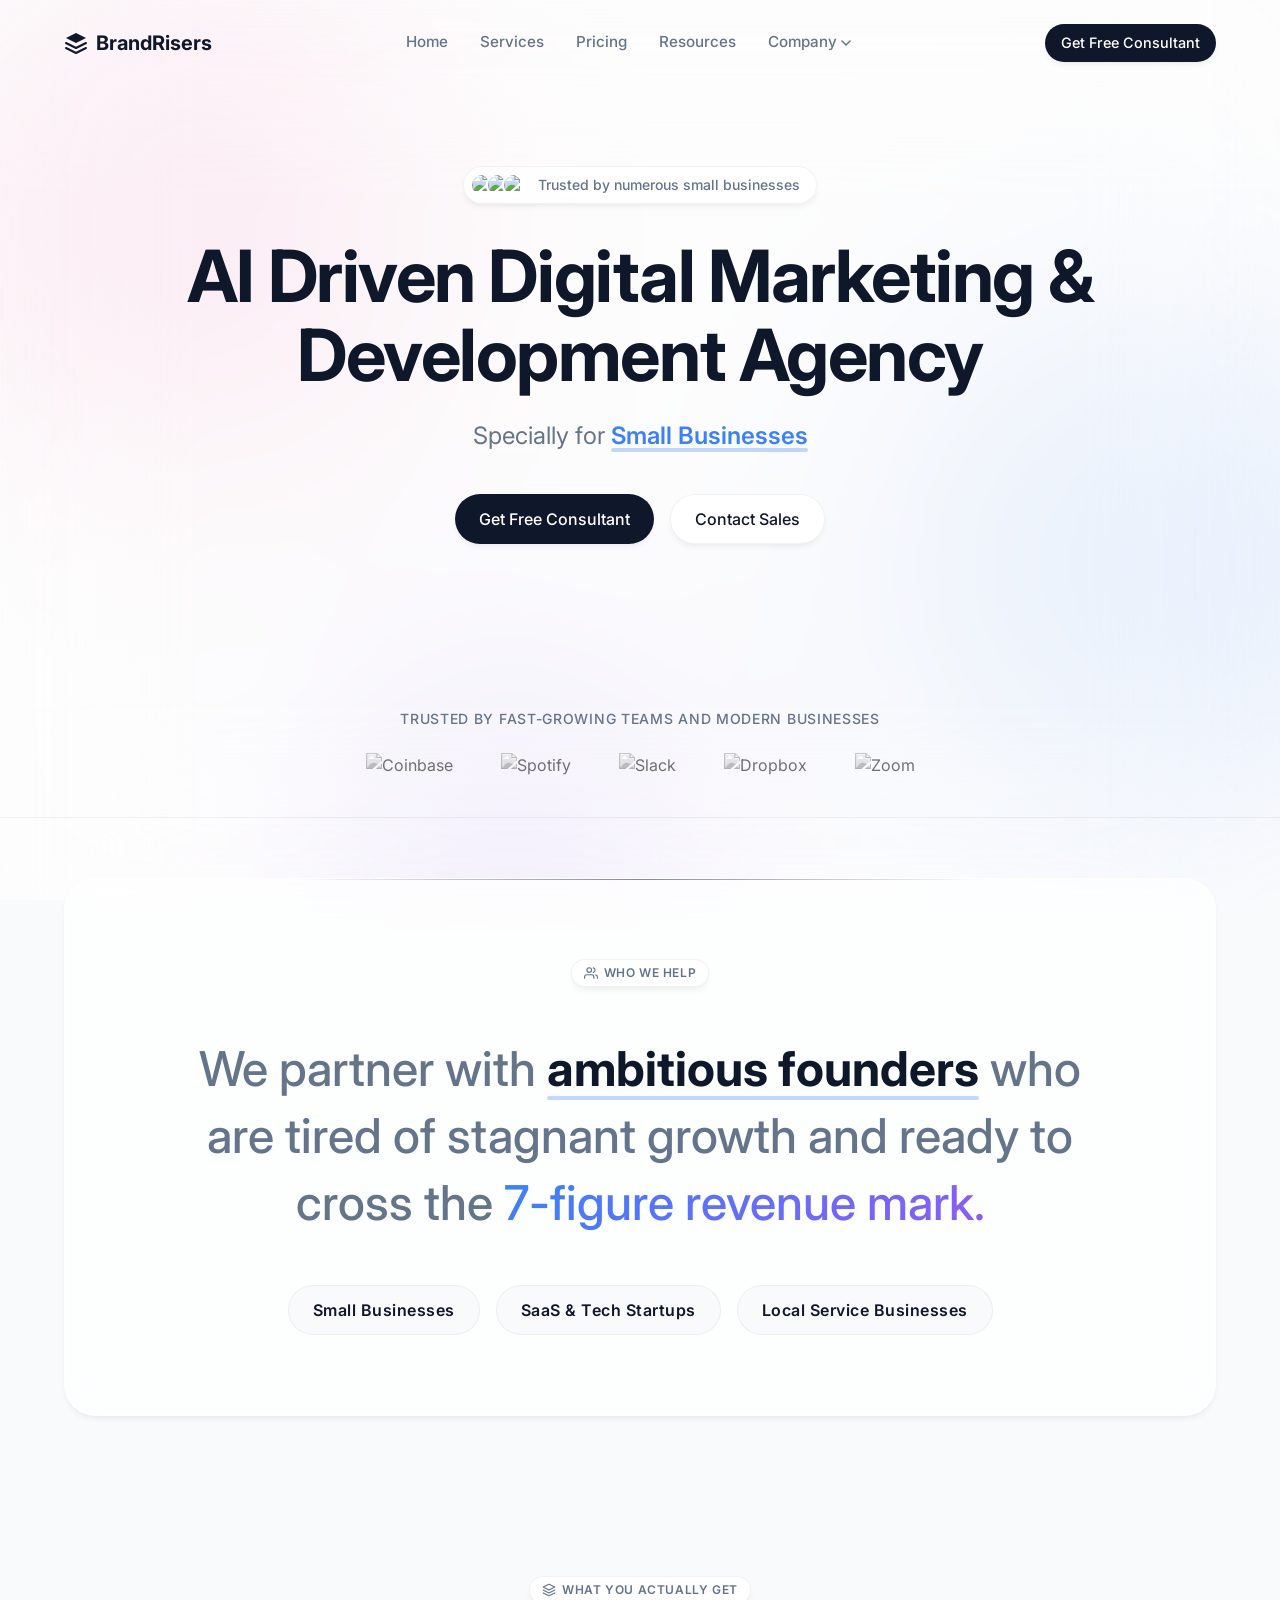
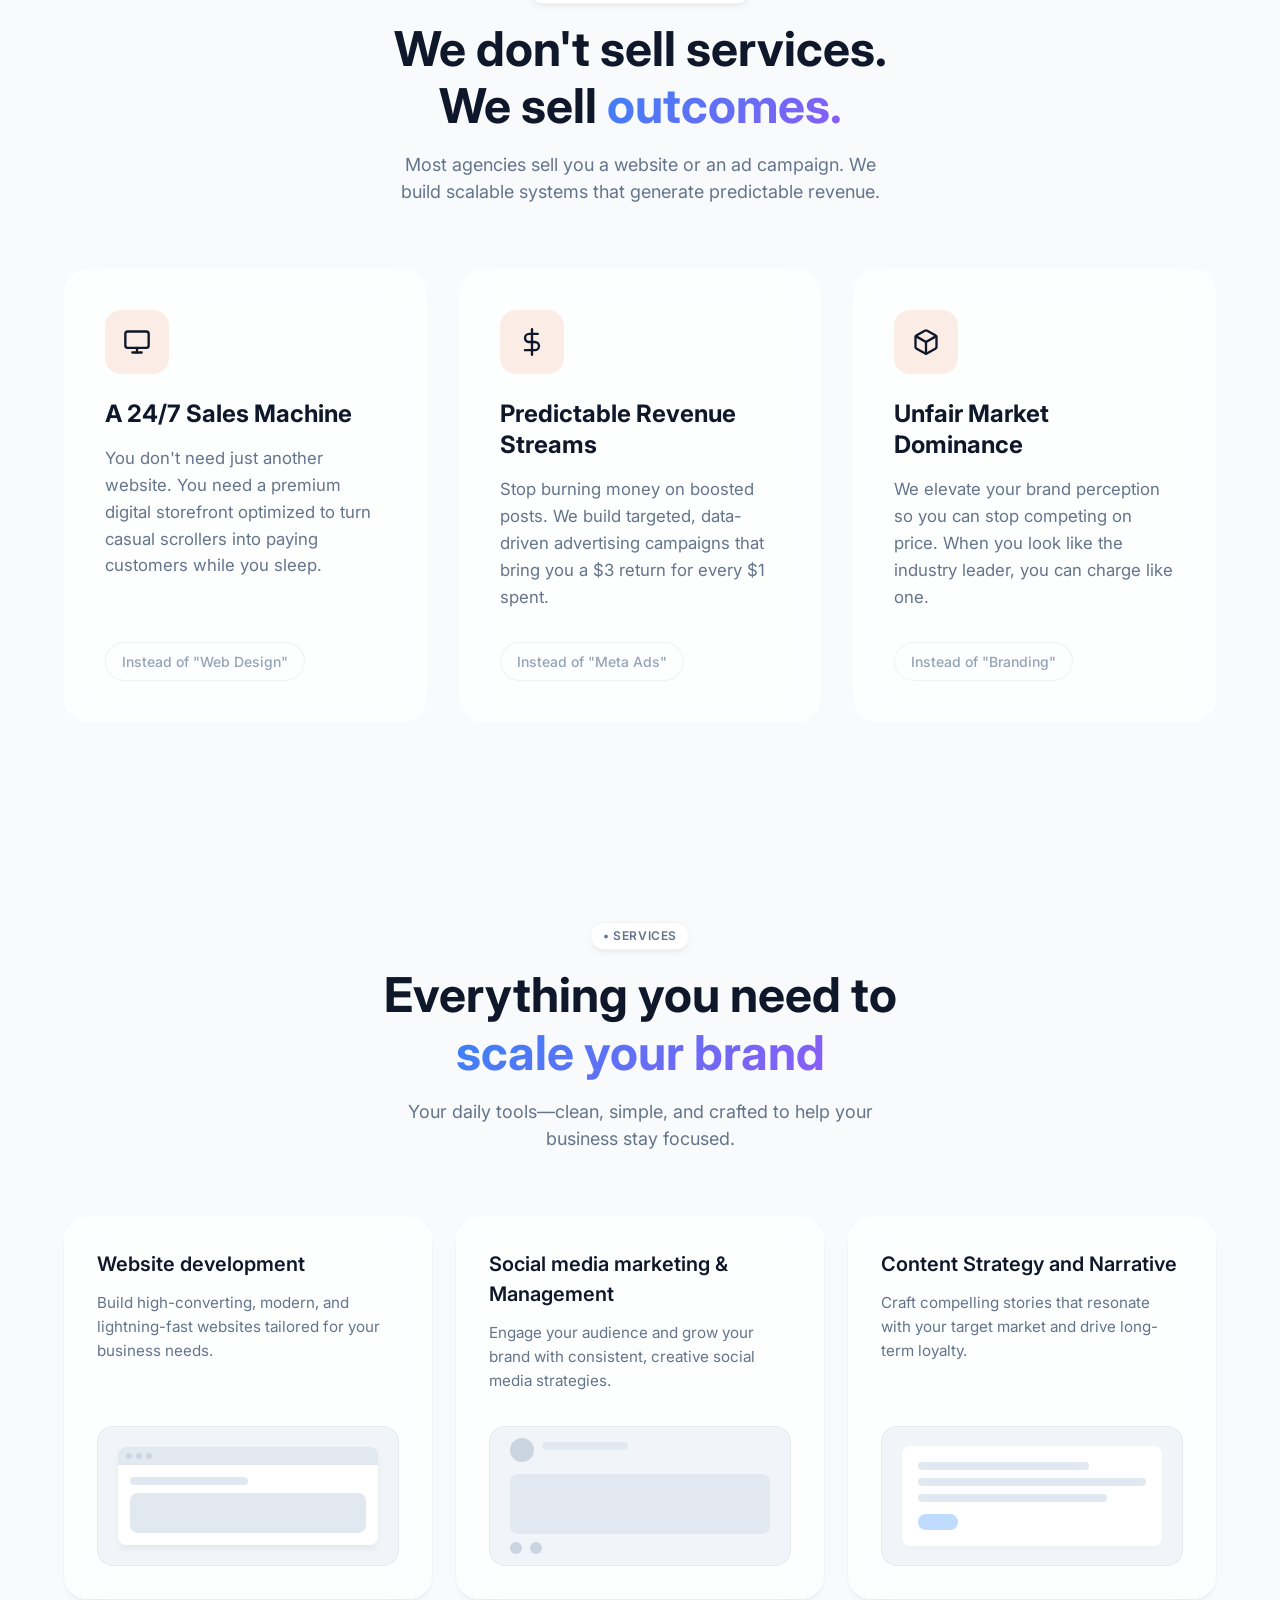
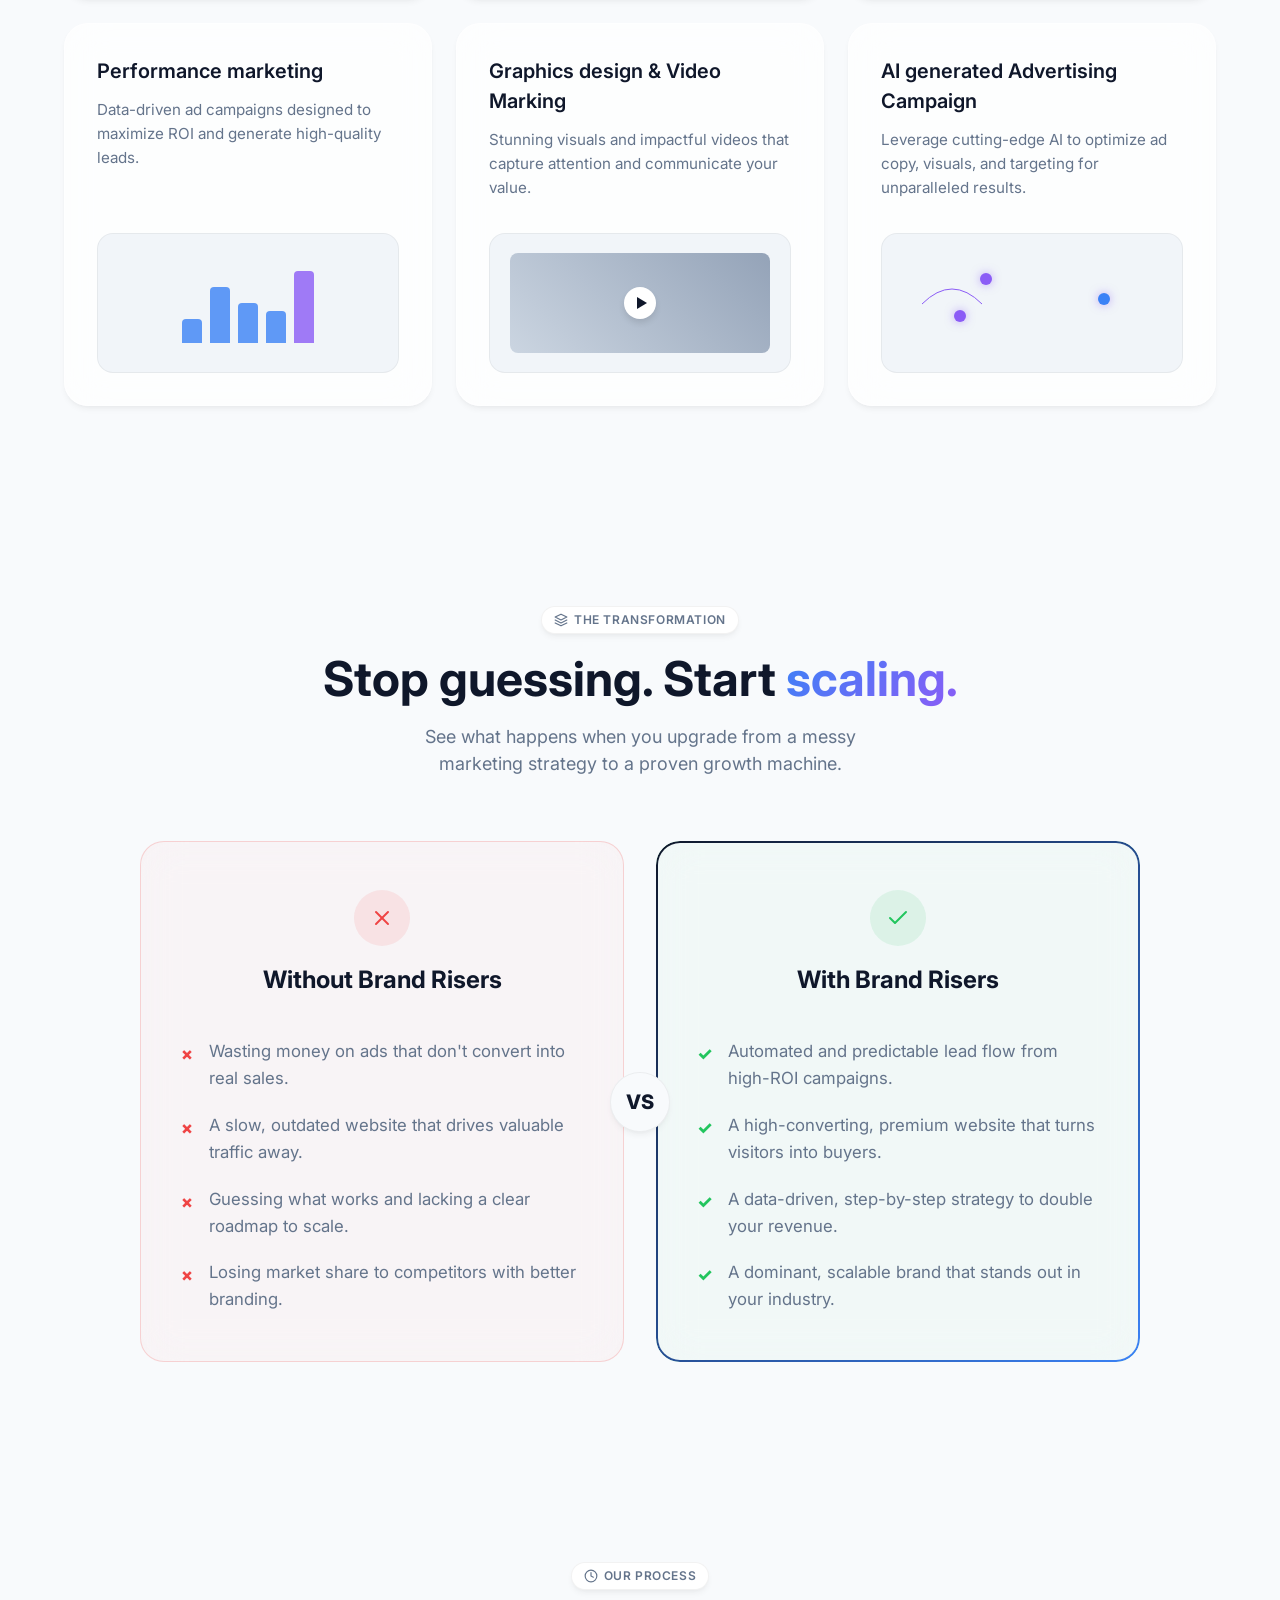
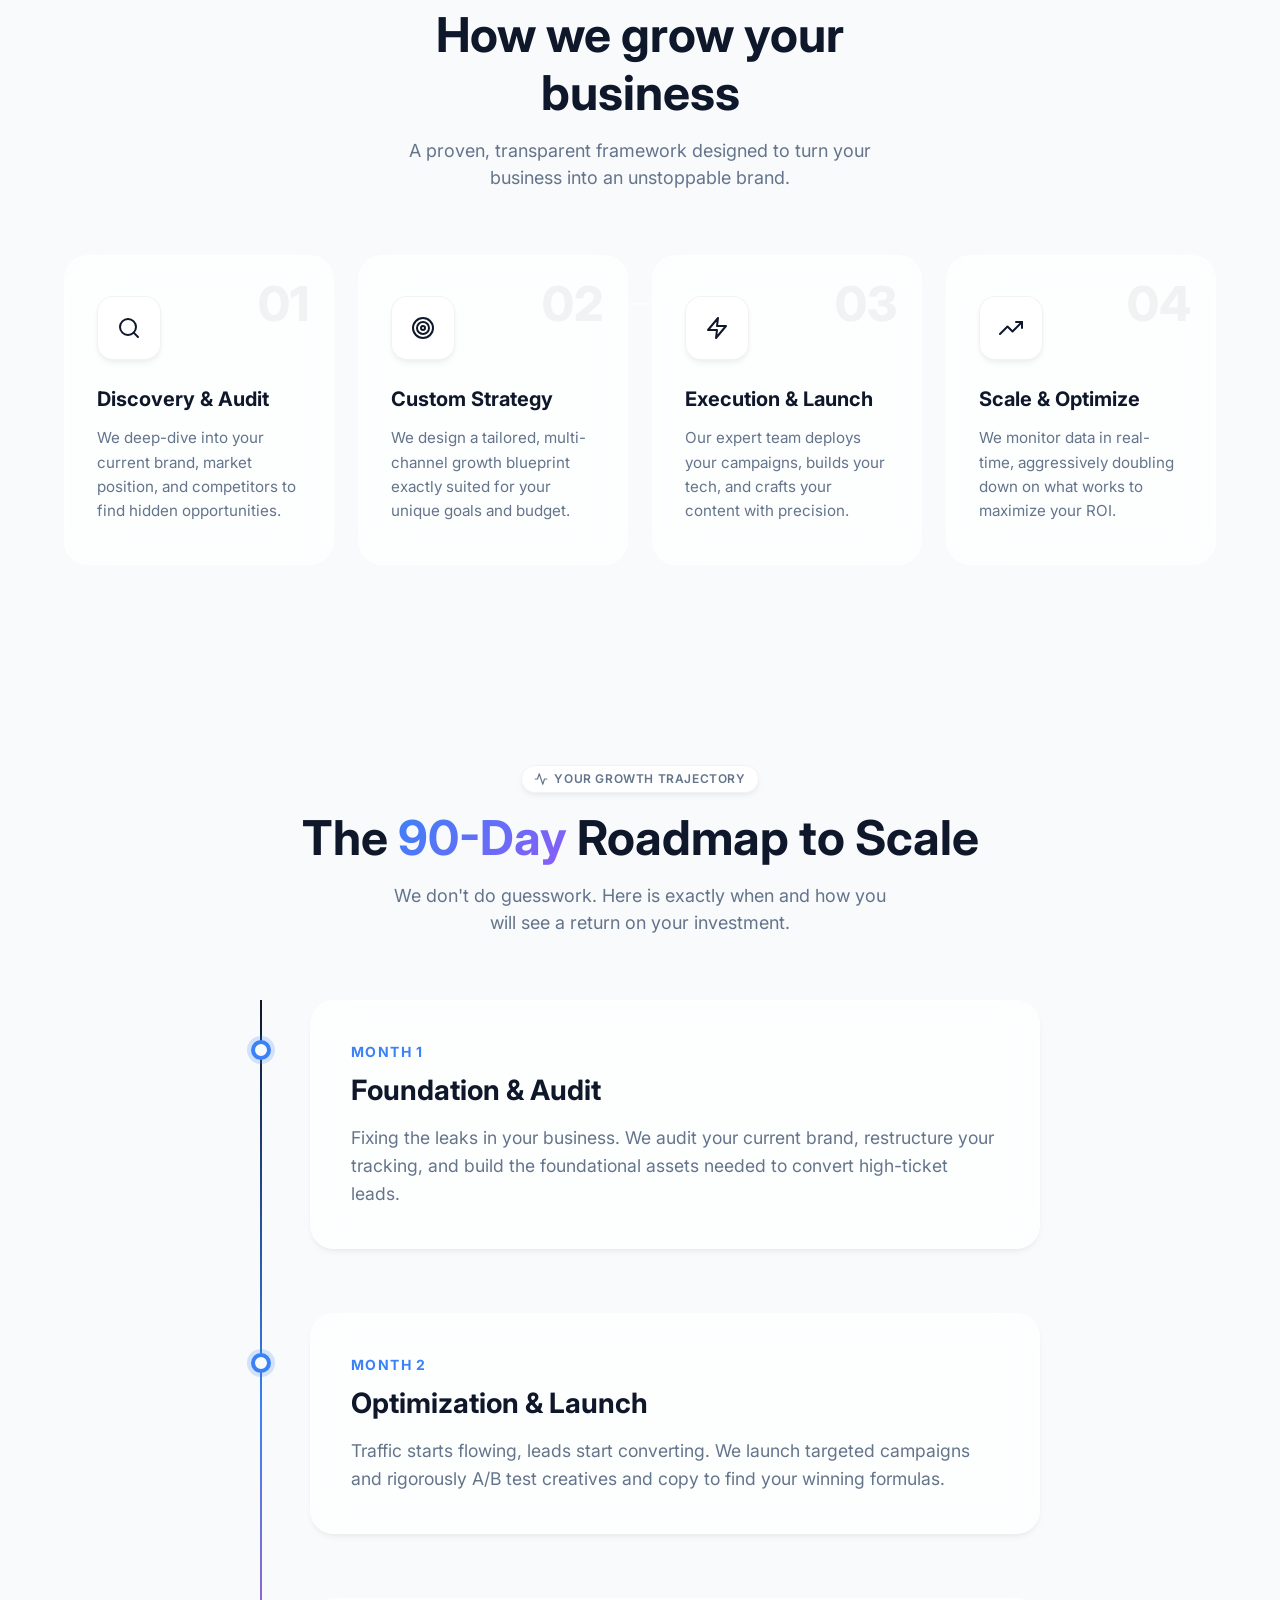
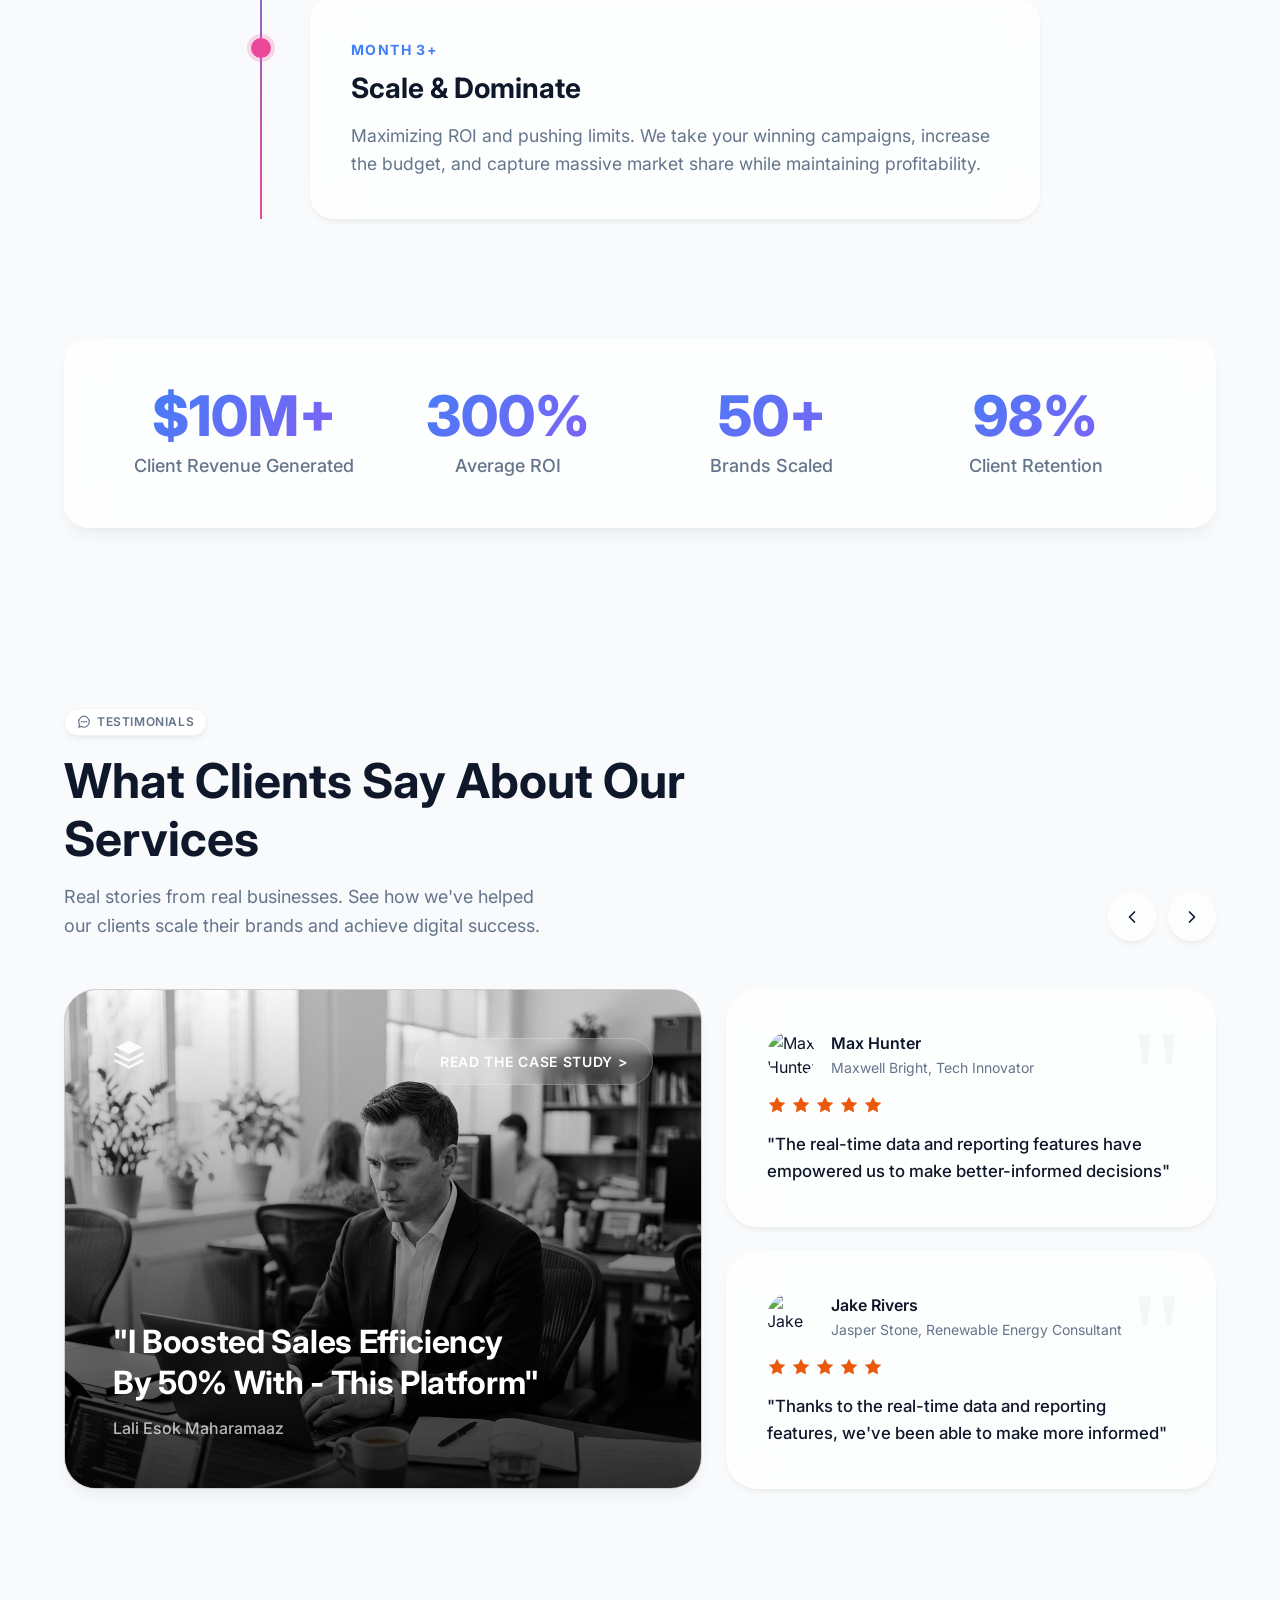
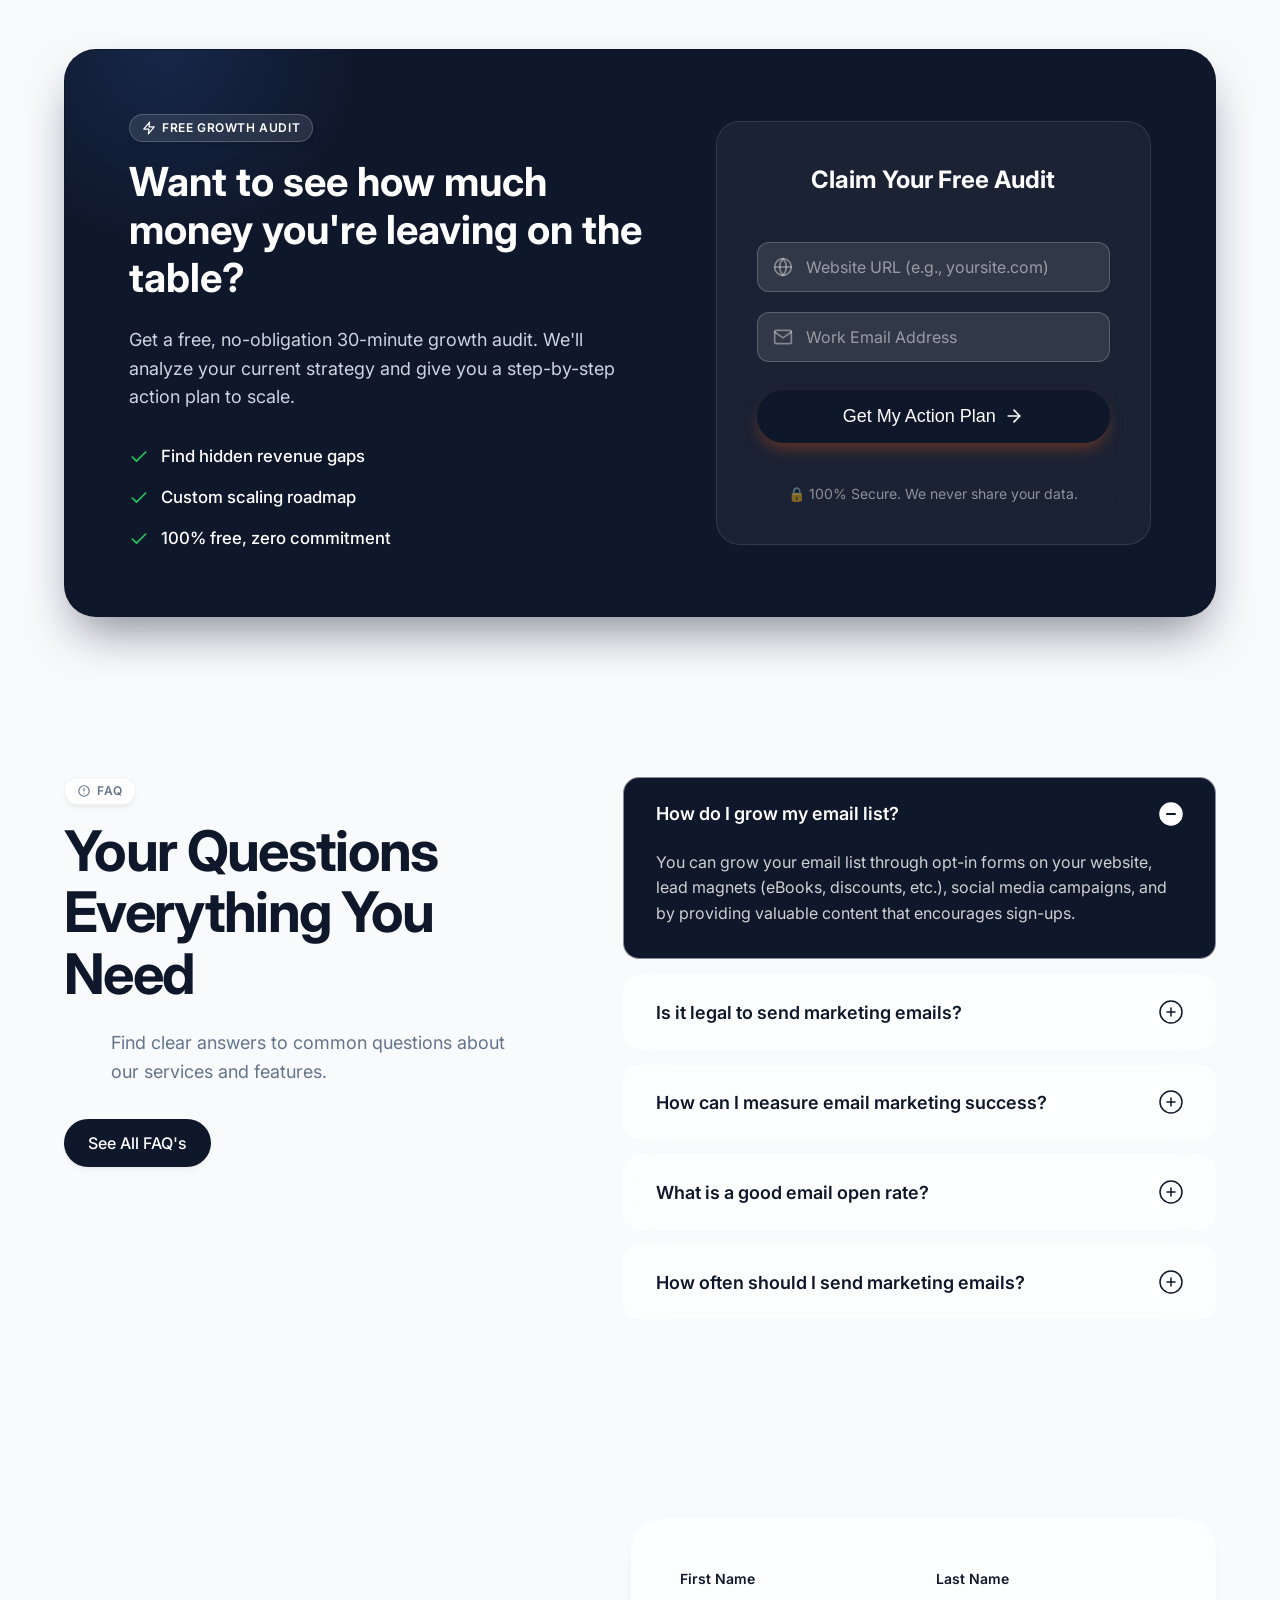
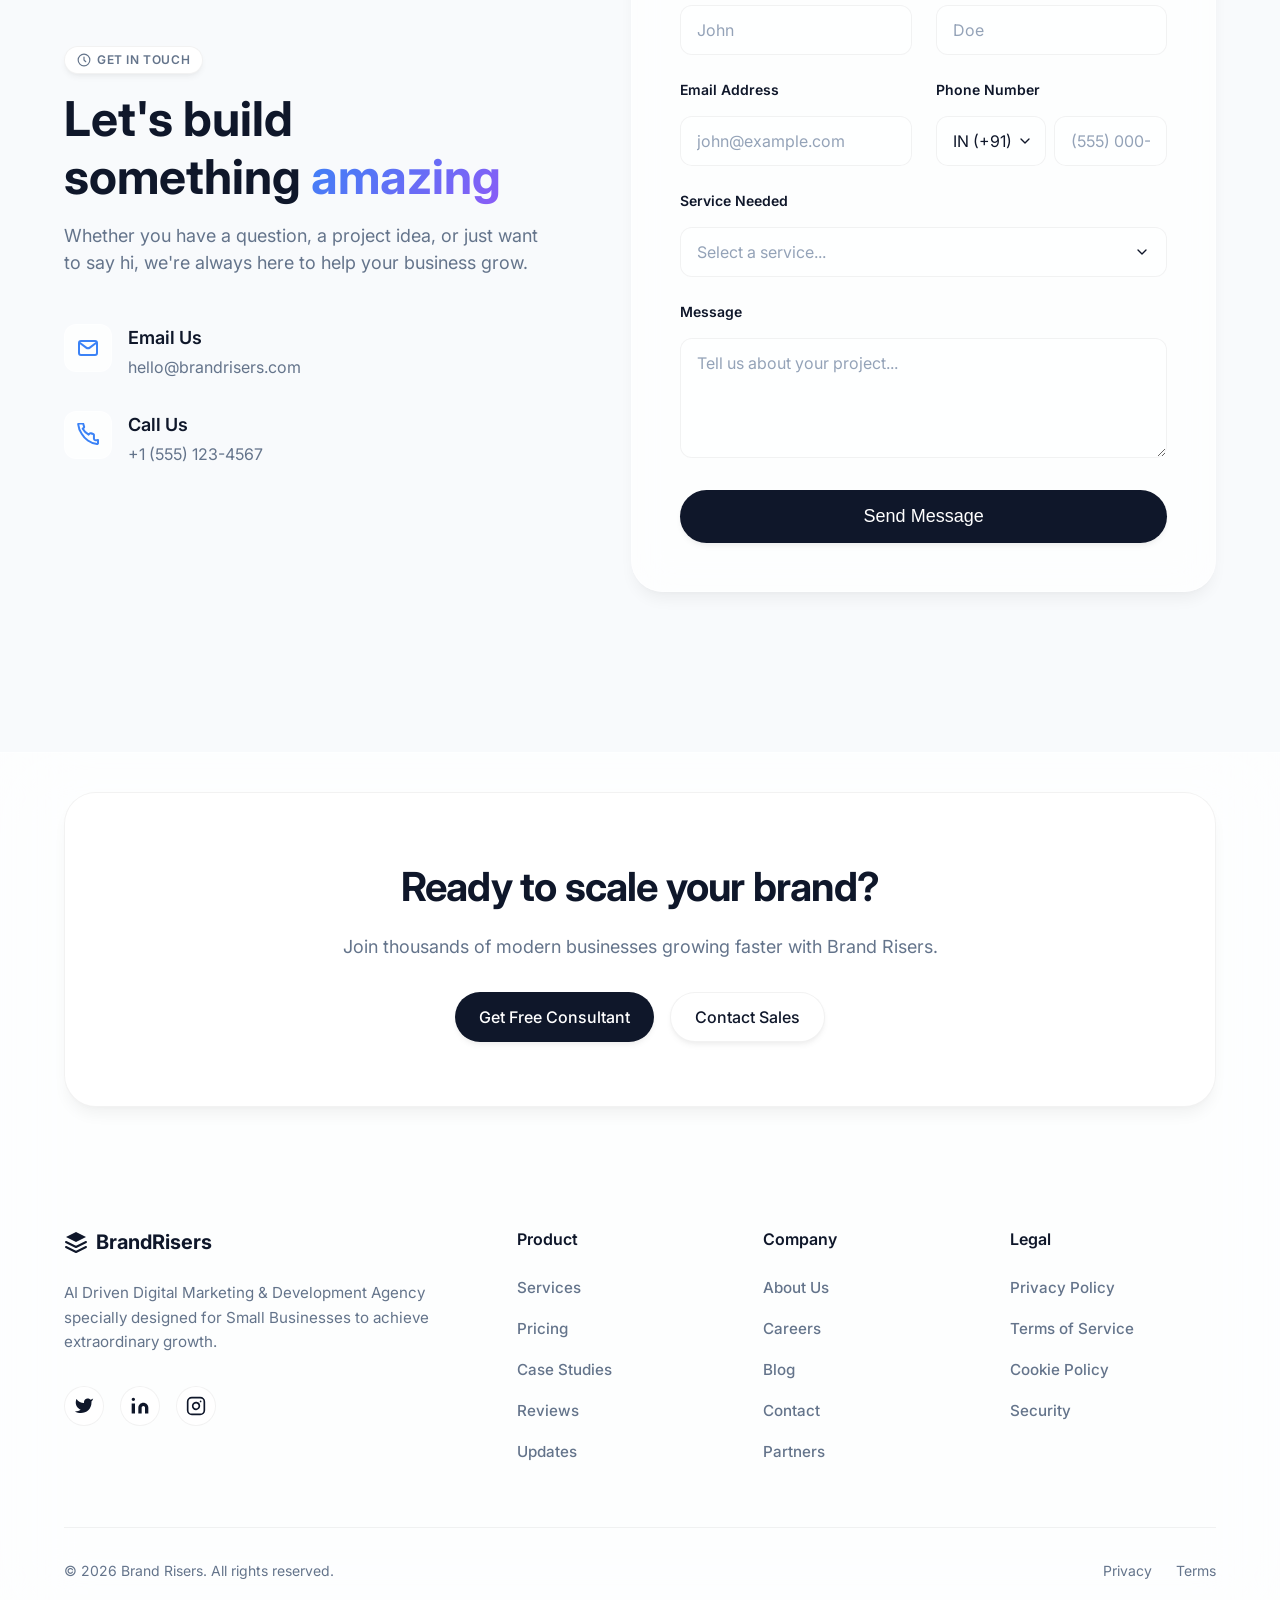
==== index.html @ 73753227 "First live" ====
<!DOCTYPE html>
<html lang="en">

<head>
    <meta charset="UTF-8">
    <meta name="viewport" content="width=device-width, initial-scale=1.0">
    <title>Brand Risers - AI Driven Digital Marketing & Development Agency</title>
    <meta name="description"
        content="Brand Risers: AI Driven Digital Marketing & Development Agency specially for Small Businesses">
    <link rel="preconnect" href="https://fonts.googleapis.com">
    <link rel="preconnect" href="https://fonts.gstatic.com" crossorigin>
    <link href="https://fonts.googleapis.com/css2?family=Inter:wght@400;500;600;700&display=swap" rel="stylesheet">
    <link rel="stylesheet" href="styles.css">
</head>

<body>
    <div class="bg-gradient-blobs">
        <div class="blob blob-1"></div>
        <div class="blob blob-2"></div>
        <div class="blob blob-3"></div>
    </div>

    <div class="glass-overlay"></div>

    <nav class="navbar">
        <div class="container nav-container">
            <a href="index.html" class="logo">
                <div class="logo-icon">
                    <svg viewBox="0 0 24 24" fill="none" xmlns="http://www.w3.org/2000/svg">
                        <path d="M12 2L2 7L12 12L22 7L12 2Z" fill="currentColor" />
                        <path d="M2 17L12 22L22 17" stroke="currentColor" stroke-width="2" stroke-linecap="round"
                            stroke-linejoin="round" />
                        <path d="M2 12L12 17L22 12" stroke="currentColor" stroke-width="2" stroke-linecap="round"
                            stroke-linejoin="round" />
                    </svg>
                </div>
                BrandRisers
            </a>

            <ul class="nav-links">
                <li><a href="index.html">Home</a></li>
                <li><a href="#services">Services</a></li>
                <li><a href="#">Pricing</a></li>
                <li><a href="#">Resources</a></li>
                <li><a href="#">Company <svg width="10" height="6" viewBox="0 0 10 6" fill="none"
                            xmlns="http://www.w3.org/2000/svg">
                            <path d="M1 1L5 5L9 1" stroke="currentColor" stroke-width="1.5" stroke-linecap="round"
                                stroke-linejoin="round" />
                        </svg></a></li>
            </ul>

            <div class="nav-actions">
                <a href="#" class="btn btn-primary btn-small">Get Free Consultant</a>
            </div>

            <button class="mobile-menu-btn">
                <svg width="24" height="24" viewBox="0 0 24 24" fill="none" xmlns="http://www.w3.org/2000/svg">
                    <path d="M3 12H21M3 6H21M3 18H21" stroke="currentColor" stroke-width="2" stroke-linecap="round"
                        stroke-linejoin="round" />
                </svg>
            </button>
        </div>
    </nav>

    <main>
        <section class="hero">
            <div class="container hero-container">
                <div class="hero-badge">
                    <div class="avatars">
                        <img src="https://i.pravatar.cc/100?img=1" alt="Avatar">
                        <img src="https://i.pravatar.cc/100?img=2" alt="Avatar">
                        <img src="https://i.pravatar.cc/100?img=3" alt="Avatar">
                    </div>
                    <span>Trusted by numerous small businesses</span>
                </div>

                <h1 class="hero-title">
                    AI Driven Digital Marketing &<br> Development Agency
                </h1>

                <p class="hero-subtitle">
                    Specially for <span class="text-highlight">Small Businesses</span>
                </p>

                <div class="hero-cta">
                    <a href="#" class="btn btn-primary">Get Free Consultant</a>
                    <a href="#" class="btn btn-secondary">Contact Sales</a>
                </div>


            </div>
        </section>

        <section class="logos-section">
            <div class="container logos-container">
                <p class="logos-title">Trusted by fast-growing teams and modern businesses</p>
                <div class="logos-grid">
                    <div class="logo-item"><img
                            src="https://upload.wikimedia.org/wikipedia/commons/2/29/Coinbase_Wordmark.svg"
                            alt="Coinbase"></div>
                    <div class="logo-item"><img
                            src="https://upload.wikimedia.org/wikipedia/commons/2/26/Spotify_logo_with_text.svg"
                            alt="Spotify"></div>
                    <div class="logo-item"><img
                            src="https://upload.wikimedia.org/wikipedia/commons/b/b9/Slack_Technologies_Logo.svg"
                            alt="Slack"></div>
                    <div class="logo-item"><img
                            src="https://upload.wikimedia.org/wikipedia/commons/7/7b/Dropbox_logo_2017.svg"
                            alt="Dropbox"></div>
                    <div class="logo-item"><img src="https://upload.wikimedia.org/wikipedia/commons/9/9a/Zoom_logo.svg"
                            alt="Zoom"></div>
                </div>
            </div>
        </section>

        <section id="who-we-help" class="who-we-help-section">
            <div class="container">
                <div class="who-we-help-card">
                    <div class="wwh-content">
                        <div class="section-badge mx-auto">
                            <svg width="14" height="14" viewBox="0 0 24 24" fill="none" xmlns="http://www.w3.org/2000/svg">
                                <path d="M17 21v-2a4 4 0 0 0-4-4H5a4 4 0 0 0-4 4v2" stroke="currentColor" stroke-width="2" stroke-linecap="round" stroke-linejoin="round"/>
                                <circle cx="9" cy="7" r="4" stroke="currentColor" stroke-width="2" stroke-linecap="round" stroke-linejoin="round"/>
                                <path d="M23 21v-2a4 4 0 0 0-3-3.87" stroke="currentColor" stroke-width="2" stroke-linecap="round" stroke-linejoin="round"/>
                                <path d="M16 3.13a4 4 0 0 1 0 7.75" stroke="currentColor" stroke-width="2" stroke-linecap="round" stroke-linejoin="round"/>
                            </svg>
                            Who We Help
                        </div>
                        <h2 class="wwh-title">We partner with <span class="text-highlight">ambitious founders</span> who are tired of stagnant growth and ready to cross the <span class="text-gradient">7-figure revenue mark.</span></h2>
                        
                        <div class="wwh-tags">
                            <span class="wwh-tag">Small Businesses</span>
                            <span class="wwh-tag">SaaS & Tech Startups</span>
                            <span class="wwh-tag">Local Service Businesses</span>
                        </div>
                    </div>
                </div>
            </div>
        </section>

        <section id="benefits" class="benefits-section">
            <div class="container">
                <div class="section-header text-center">
                    <div class="section-badge mx-auto">
                        <svg width="14" height="14" viewBox="0 0 24 24" fill="none" xmlns="http://www.w3.org/2000/svg">
                            <path d="M12 2L2 7l10 5 10-5-10-5z" stroke="currentColor" stroke-width="2" stroke-linecap="round" stroke-linejoin="round"/>
                            <path d="M2 17l10 5 10-5" stroke="currentColor" stroke-width="2" stroke-linecap="round" stroke-linejoin="round"/>
                            <path d="M2 12l10 5 10-5" stroke="currentColor" stroke-width="2" stroke-linecap="round" stroke-linejoin="round"/>
                        </svg>
                        What You Actually Get
                    </div>
                    <h2 class="section-title">We don't sell services.<br>We sell <span class="text-gradient">outcomes.</span></h2>
                    <p class="section-subtitle mx-auto">Most agencies sell you a website or an ad campaign. We build scalable systems that generate predictable revenue.</p>
                </div>

                <div class="benefits-grid">
                    <!-- Benefit 1 -->
                    <div class="benefit-card">
                        <div class="benefit-icon">
                            <svg width="28" height="28" viewBox="0 0 24 24" fill="none" xmlns="http://www.w3.org/2000/svg">
                                <rect x="2" y="3" width="20" height="14" rx="2" stroke="currentColor" stroke-width="2"/>
                                <line x1="8" y1="21" x2="16" y2="21" stroke="currentColor" stroke-width="2" stroke-linecap="round"/>
                                <line x1="12" y1="17" x2="12" y2="21" stroke="currentColor" stroke-width="2" stroke-linecap="round"/>
                            </svg>
                        </div>
                        <h3 class="benefit-title">A 24/7 Sales Machine</h3>
                        <p class="benefit-desc">You don't need just another website. You need a premium digital storefront optimized to turn casual scrollers into paying customers while you sleep.</p>
                        <div class="benefit-tag">Instead of "Web Design"</div>
                    </div>

                    <!-- Benefit 2 -->
                    <div class="benefit-card">
                        <div class="benefit-icon">
                            <svg width="28" height="28" viewBox="0 0 24 24" fill="none" xmlns="http://www.w3.org/2000/svg">
                                <line x1="12" y1="1" x2="12" y2="23" stroke="currentColor" stroke-width="2" stroke-linecap="round"/>
                                <path d="M17 5H9.5a3.5 3.5 0 0 0 0 7h5a3.5 3.5 0 0 1 0 7H6" stroke="currentColor" stroke-width="2" stroke-linecap="round" stroke-linejoin="round"/>
                            </svg>
                        </div>
                        <h3 class="benefit-title">Predictable Revenue Streams</h3>
                        <p class="benefit-desc">Stop burning money on boosted posts. We build targeted, data-driven advertising campaigns that bring you a $3 return for every $1 spent.</p>
                        <div class="benefit-tag">Instead of "Meta Ads"</div>
                    </div>

                    <!-- Benefit 3 -->
                    <div class="benefit-card">
                        <div class="benefit-icon">
                            <svg width="28" height="28" viewBox="0 0 24 24" fill="none" xmlns="http://www.w3.org/2000/svg">
                                <path d="M21 16V8a2 2 0 0 0-1-1.73l-7-4a2 2 0 0 0-2 0l-7 4A2 2 0 0 0 3 8v8a2 2 0 0 0 1 1.73l7 4a2 2 0 0 0 2 0l7-4A2 2 0 0 0 21 16z" stroke="currentColor" stroke-width="2" stroke-linecap="round" stroke-linejoin="round"/>
                                <polyline points="3.27 6.96 12 12.01 20.73 6.96" stroke="currentColor" stroke-width="2" stroke-linecap="round" stroke-linejoin="round"/>
                                <line x1="12" y1="22.08" x2="12" y2="12" stroke="currentColor" stroke-width="2" stroke-linecap="round"/>
                            </svg>
                        </div>
                        <h3 class="benefit-title">Unfair Market Dominance</h3>
                        <p class="benefit-desc">We elevate your brand perception so you can stop competing on price. When you look like the industry leader, you can charge like one.</p>
                        <div class="benefit-tag">Instead of "Branding"</div>
                    </div>
                </div>
            </div>
        </section>
        <section id="services" class="features-section">
            <div class="container features-container">
                <div class="section-header">
                    <div class="section-badge">• Services</div>
                    <h2 class="section-title">Everything you need to<br> <span class="text-gradient">scale your
                            brand</span></h2>
                    <p class="section-subtitle">Your daily tools—clean, simple, and crafted to help your business stay
                        focused.</p>
                </div>

                <div class="features-grid">
                    <!-- Service 1 -->
                    <a href="website-development.html" style="text-decoration: none; color: inherit; display: block; grid-column: span 1;">
                        <div class="feature-card" style="height: 100%;">
                            <div class="feature-card-content">
                                <h3 class="feature-title">Website development</h3>
                                <p class="feature-desc">Build high-converting, modern, and lightning-fast websites tailored
                                    for your business needs.</p>
                            </div>
                            <div class="feature-visual">
                                <div class="mockup-browser">
                                    <div class="browser-header"><span></span><span></span><span></span></div>
                                    <div class="browser-body">
                                        <div class="skeleton-line w-1/2"></div>
                                        <div class="skeleton-block"></div>
                                    </div>
                                </div>
                            </div>
                        </div>
                    </a>

                    <!-- Service 2 -->
                    <a href="social-media-marketing.html" style="text-decoration: none; color: inherit; display: block; grid-column: span 1;">
                        <div class="feature-card" style="height: 100%;">
                            <div class="feature-card-content">
                                <h3 class="feature-title">Social media marketing & Management</h3>
                                <p class="feature-desc">Engage your audience and grow your brand with consistent, creative
                                    social media strategies.</p>
                            </div>
                            <div class="feature-visual">
                                <div class="mockup-social">
                                    <div class="social-header">
                                        <div class="avatar-small"></div>
                                        <div class="skeleton-line w-1/3"></div>
                                    </div>
                                    <div class="social-image"></div>
                                    <div class="social-actions">
                                        <div class="icon-skeleton"></div>
                                        <div class="icon-skeleton"></div>
                                    </div>
                                </div>
                            </div>
                        </div>
                    </a>

                    <!-- Service 3 -->
                    <a href="content-strategy.html" style="text-decoration: none; color: inherit; display: block; grid-column: span 1;">
                        <div class="feature-card" style="height: 100%;">
                            <div class="feature-card-content">
                                <h3 class="feature-title">Content Strategy and Narrative</h3>
                                <p class="feature-desc">Craft compelling stories that resonate with your target market and
                                    drive long-term loyalty.</p>
                            </div>
                            <div class="feature-visual">
                                <div class="mockup-content">
                                    <div class="skeleton-line w-3/4"></div>
                                    <div class="skeleton-line w-full"></div>
                                    <div class="skeleton-line w-5/6"></div>
                                    <div class="content-tag"></div>
                                </div>
                            </div>
                        </div>
                    </a>

                    <!-- Service 4 -->
                    <a href="performance-marketing.html" style="text-decoration: none; color: inherit; display: block; grid-column: span 1;">
                        <div class="feature-card" style="height: 100%;">
                            <div class="feature-card-content">
                                <h3 class="feature-title">Performance marketing</h3>
                                <p class="feature-desc">Data-driven ad campaigns designed to maximize ROI and generate
                                    high-quality leads.</p>
                            </div>
                            <div class="feature-visual">
                                <div class="mockup-chart">
                                    <div class="bar h-1"></div>
                                    <div class="bar h-3"></div>
                                    <div class="bar h-2"></div>
                                    <div class="bar h-4"></div>
                                    <div class="bar h-5"></div>
                                </div>
                            </div>
                        </div>
                    </a>

                    <!-- Service 5 -->
                    <div class="feature-card">
                        <div class="feature-card-content">
                            <h3 class="feature-title">Graphics design & Video Marking</h3>
                            <p class="feature-desc">Stunning visuals and impactful videos that capture attention and
                                communicate your value.</p>
                        </div>
                        <div class="feature-visual">
                            <div class="mockup-video">
                                <div class="play-button"></div>
                            </div>
                        </div>
                    </div>

                    <!-- Service 6 -->
                    <div class="feature-card">
                        <div class="feature-card-content">
                            <h3 class="feature-title">AI generated Advertising Campaign</h3>
                            <p class="feature-desc">Leverage cutting-edge AI to optimize ad copy, visuals, and targeting
                                for unparalleled results.</p>
                        </div>
                        <div class="feature-visual">
                            <div class="mockup-ai">
                                <div class="ai-node n1"></div>
                                <div class="ai-node n2"></div>
                                <div class="ai-node n3"></div>
                                <svg class="ai-lines" width="100%" height="100%">
                                    <path d="M20,50 Q50,20 80,50" stroke="#8b5cf6" fill="transparent" />
                                </svg>
                            </div>
                        </div>
                    </div>

                </div>
            </div>
        </section>

        <section id="comparison" class="comparison-section">
            <div class="container">
                <div class="comparison-header">
                    <div class="section-badge mx-auto">
                        <svg width="14" height="14" viewBox="0 0 24 24" fill="none" xmlns="http://www.w3.org/2000/svg">
                            <path d="M12 2L2 7l10 5 10-5-10-5z" stroke="currentColor" stroke-width="2" stroke-linecap="round" stroke-linejoin="round"/>
                            <path d="M2 17l10 5 10-5" stroke="currentColor" stroke-width="2" stroke-linecap="round" stroke-linejoin="round"/>
                            <path d="M2 12l10 5 10-5" stroke="currentColor" stroke-width="2" stroke-linecap="round" stroke-linejoin="round"/>
                        </svg>
                        The Transformation
                    </div>
                    <h2 class="section-title">Stop guessing. Start <span class="text-gradient">scaling.</span></h2>
                    <p class="section-subtitle mx-auto">See what happens when you upgrade from a messy marketing strategy to a proven growth machine.</p>
                </div>

                <div class="comparison-grid">
                    <!-- Before Card -->
                    <div class="comparison-card before-card">
                        <div class="comparison-card-header">
                            <div class="comparison-icon before-icon">
                                <svg width="24" height="24" viewBox="0 0 24 24" fill="none" xmlns="http://www.w3.org/2000/svg">
                                    <line x1="18" y1="6" x2="6" y2="18" stroke="currentColor" stroke-width="2" stroke-linecap="round" stroke-linejoin="round"/>
                                    <line x1="6" y1="6" x2="18" y2="18" stroke="currentColor" stroke-width="2" stroke-linecap="round" stroke-linejoin="round"/>
                                </svg>
                            </div>
                            <h3 class="comparison-card-title">Without Brand Risers</h3>
                        </div>
                        <ul class="comparison-list">
                            <li>
                                <span class="list-icon before-bullet">&times;</span>
                                Wasting money on ads that don't convert into real sales.
                            </li>
                            <li>
                                <span class="list-icon before-bullet">&times;</span>
                                A slow, outdated website that drives valuable traffic away.
                            </li>
                            <li>
                                <span class="list-icon before-bullet">&times;</span>
                                Guessing what works and lacking a clear roadmap to scale.
                            </li>
                            <li>
                                <span class="list-icon before-bullet">&times;</span>
                                Losing market share to competitors with better branding.
                            </li>
                        </ul>
                    </div>

                    <!-- VS Badge -->
                    <div class="vs-badge">VS</div>

                    <!-- After Card -->
                    <div class="comparison-card after-card">
                        <div class="comparison-card-header">
                            <div class="comparison-icon after-icon">
                                <svg width="24" height="24" viewBox="0 0 24 24" fill="none" xmlns="http://www.w3.org/2000/svg">
                                    <polyline points="20 6 9 17 4 12" stroke="currentColor" stroke-width="2" stroke-linecap="round" stroke-linejoin="round"/>
                                </svg>
                            </div>
                            <h3 class="comparison-card-title">With Brand Risers</h3>
                        </div>
                        <ul class="comparison-list">
                            <li>
                                <span class="list-icon after-bullet">&#10003;</span>
                                Automated and predictable lead flow from high-ROI campaigns.
                            </li>
                            <li>
                                <span class="list-icon after-bullet">&#10003;</span>
                                A high-converting, premium website that turns visitors into buyers.
                            </li>
                            <li>
                                <span class="list-icon after-bullet">&#10003;</span>
                                A data-driven, step-by-step strategy to double your revenue.
                            </li>
                            <li>
                                <span class="list-icon after-bullet">&#10003;</span>
                                A dominant, scalable brand that stands out in your industry.
                            </li>
                        </ul>
                    </div>
                </div>
            </div>
        </section>

        <section id="process" class="process-section">
            <div class="container process-container">
                <div class="process-header">
                    <div class="section-badge mx-auto">
                        <svg width="14" height="14" viewBox="0 0 24 24" fill="none" xmlns="http://www.w3.org/2000/svg">
                            <path d="M12 22C17.5228 22 22 17.5228 22 12C22 6.47715 17.5228 2 12 2C6.47715 2 2 6.47715 2 12C2 17.5228 6.47715 22 12 22Z" stroke="currentColor" stroke-width="2" stroke-linecap="round" stroke-linejoin="round"/>
                            <path d="M12 6V12L16 14" stroke="currentColor" stroke-width="2" stroke-linecap="round" stroke-linejoin="round"/>
                        </svg>
                        Our Process
                    </div>
                    <h2 class="section-title">How we grow your business</h2>
                    <p class="section-subtitle mx-auto">A proven, transparent framework designed to turn your business into an unstoppable brand.</p>
                </div>

                <div class="process-grid">
                    <!-- Step 1 -->
                    <div class="process-card">
                        <div class="process-step-number">01</div>
                        <div class="process-icon">
                            <svg width="24" height="24" viewBox="0 0 24 24" fill="none" stroke="currentColor" stroke-width="2" stroke-linecap="round" stroke-linejoin="round"><circle cx="11" cy="11" r="8"></circle><line x1="21" y1="21" x2="16.65" y2="16.65"></line></svg>
                        </div>
                        <h3 class="process-title">Discovery & Audit</h3>
                        <p class="process-desc">We deep-dive into your current brand, market position, and competitors to find hidden opportunities.</p>
                    </div>

                    <!-- Step 2 -->
                    <div class="process-card">
                        <div class="process-step-number">02</div>
                        <div class="process-icon">
                            <svg width="24" height="24" viewBox="0 0 24 24" fill="none" stroke="currentColor" stroke-width="2" stroke-linecap="round" stroke-linejoin="round"><circle cx="12" cy="12" r="10"></circle><circle cx="12" cy="12" r="6"></circle><circle cx="12" cy="12" r="2"></circle></svg>
                        </div>
                        <h3 class="process-title">Custom Strategy</h3>
                        <p class="process-desc">We design a tailored, multi-channel growth blueprint exactly suited for your unique goals and budget.</p>
                    </div>

                    <!-- Step 3 -->
                    <div class="process-card">
                        <div class="process-step-number">03</div>
                        <div class="process-icon">
                            <svg width="24" height="24" viewBox="0 0 24 24" fill="none" stroke="currentColor" stroke-width="2" stroke-linecap="round" stroke-linejoin="round"><path d="M13 2L3 14h9l-1 8 10-12h-9l1-8z"></path></svg>
                        </div>
                        <h3 class="process-title">Execution & Launch</h3>
                        <p class="process-desc">Our expert team deploys your campaigns, builds your tech, and crafts your content with precision.</p>
                    </div>

                    <!-- Step 4 -->
                    <div class="process-card">
                        <div class="process-step-number">04</div>
                        <div class="process-icon">
                            <svg width="24" height="24" viewBox="0 0 24 24" fill="none" stroke="currentColor" stroke-width="2" stroke-linecap="round" stroke-linejoin="round"><polyline points="23 6 13.5 15.5 8.5 10.5 1 18"></polyline><polyline points="17 6 23 6 23 12"></polyline></svg>
                        </div>
                        <h3 class="process-title">Scale & Optimize</h3>
                        <p class="process-desc">We monitor data in real-time, aggressively doubling down on what works to maximize your ROI.</p>
                    </div>
                </div>
            </div>
        </section>

        <section id="trajectory" class="trajectory-section">
            <div class="container">
                <div class="section-header text-center">
                    <div class="section-badge mx-auto">
                        <svg width="14" height="14" viewBox="0 0 24 24" fill="none" xmlns="http://www.w3.org/2000/svg">
                            <polyline points="22 12 18 12 15 21 9 3 6 12 2 12" stroke="currentColor" stroke-width="2" stroke-linecap="round" stroke-linejoin="round"/>
                        </svg>
                        Your Growth Trajectory
                    </div>
                    <h2 class="section-title">The <span class="text-gradient">90-Day</span> Roadmap to Scale</h2>
                    <p class="section-subtitle mx-auto">We don't do guesswork. Here is exactly when and how you will see a return on your investment.</p>
                </div>

                <div class="timeline-container">
                    <!-- Month 1 -->
                    <div class="timeline-item">
                        <div class="timeline-dot"></div>
                        <div class="timeline-content">
                            <div class="timeline-month">Month 1</div>
                            <h3 class="timeline-title">Foundation & Audit</h3>
                            <p class="timeline-desc">Fixing the leaks in your business. We audit your current brand, restructure your tracking, and build the foundational assets needed to convert high-ticket leads.</p>
                        </div>
                    </div>

                    <!-- Month 2 -->
                    <div class="timeline-item">
                        <div class="timeline-dot"></div>
                        <div class="timeline-content">
                            <div class="timeline-month">Month 2</div>
                            <h3 class="timeline-title">Optimization & Launch</h3>
                            <p class="timeline-desc">Traffic starts flowing, leads start converting. We launch targeted campaigns and rigorously A/B test creatives and copy to find your winning formulas.</p>
                        </div>
                    </div>

                    <!-- Month 3+ -->
                    <div class="timeline-item">
                        <div class="timeline-dot timeline-dot-final"></div>
                        <div class="timeline-content">
                            <div class="timeline-month text-gradient">Month 3+</div>
                            <h3 class="timeline-title">Scale & Dominate</h3>
                            <p class="timeline-desc">Maximizing ROI and pushing limits. We take your winning campaigns, increase the budget, and capture massive market share while maintaining profitability.</p>
                        </div>
                    </div>
                </div>
            </div>
        </section>

        <section id="metrics" class="metrics-section">
            <div class="container">
                <div class="metrics-banner">
                    <div class="metric-item">
                        <div class="metric-number text-gradient">$10M+</div>
                        <div class="metric-label">Client Revenue Generated</div>
                    </div>
                    <div class="metric-divider"></div>
                    <div class="metric-item">
                        <div class="metric-number text-gradient">300%</div>
                        <div class="metric-label">Average ROI</div>
                    </div>
                    <div class="metric-divider"></div>
                    <div class="metric-item">
                        <div class="metric-number text-gradient">50+</div>
                        <div class="metric-label">Brands Scaled</div>
                    </div>
                    <div class="metric-divider"></div>
                    <div class="metric-item">
                        <div class="metric-number text-gradient">98%</div>
                        <div class="metric-label">Client Retention</div>
                    </div>
                </div>
            </div>
        </section>
        <section id="testimonials" class="testimonials-section">
            <div class="container testimonials-container">
                <div class="testimonials-header">
                    <div class="testimonials-header-left">
                        <div class="section-badge">
                            <svg width="14" height="14" viewBox="0 0 24 24" fill="none"
                                xmlns="http://www.w3.org/2000/svg">
                                <path
                                    d="M21 11.5C21 16.75 16.52 21 12 21C10.3 21 8.7 20.46 7.39 19.5L3 21L4.5 16.61C3.54 15.3 3 13.7 3 11.5C3 6.25 7.48 2 12 2C16.52 2 21 6.25 21 11.5Z"
                                    stroke="currentColor" stroke-width="2" stroke-linecap="round"
                                    stroke-linejoin="round" />
                                <circle cx="8" cy="11.5" r="1.5" fill="currentColor" />
                                <circle cx="12" cy="11.5" r="1.5" fill="currentColor" />
                                <circle cx="16" cy="11.5" r="1.5" fill="currentColor" />
                            </svg>
                            Testimonials
                        </div>
                        <h2 class="section-title">What Clients Say About Our<br>Services</h2>
                        <p class="section-subtitle">Real stories from real businesses. See how we've helped our clients
                            scale their brands and achieve digital success.</p>
                    </div>
                    <div class="testimonials-nav">
                        <button class="nav-btn prev-btn">
                            <svg width="20" height="20" viewBox="0 0 24 24" fill="none"
                                xmlns="http://www.w3.org/2000/svg">
                                <path d="M15 18L9 12L15 6" stroke="currentColor" stroke-width="2" stroke-linecap="round"
                                    stroke-linejoin="round" />
                            </svg>
                        </button>
                        <button class="nav-btn next-btn">
                            <svg width="20" height="20" viewBox="0 0 24 24" fill="none"
                                xmlns="http://www.w3.org/2000/svg">
                                <path d="M9 18L15 12L9 6" stroke="currentColor" stroke-width="2" stroke-linecap="round"
                                    stroke-linejoin="round" />
                            </svg>
                        </button>
                    </div>
                </div>

                <div class="testimonials-grid">
                    <div class="case-study-card">
                        <img src="case-study-image.png" alt="Case Study" class="case-study-bg">
                        <div class="case-study-overlay">
                            <div class="case-study-top">
                                <div class="case-study-logo">
                                    <svg width="32" height="32" viewBox="0 0 24 24" fill="none"
                                        xmlns="http://www.w3.org/2000/svg">
                                        <path d="M12 2L2 7L12 12L22 7L12 2Z" fill="currentColor" />
                                        <path d="M2 17L12 22L22 17" stroke="currentColor" stroke-width="2"
                                            stroke-linecap="round" stroke-linejoin="round" />
                                        <path d="M2 12L12 17L22 12" stroke="currentColor" stroke-width="2"
                                            stroke-linecap="round" stroke-linejoin="round" />
                                    </svg>
                                </div>
                                <a href="#" class="read-case-study">READ THE CASE STUDY &gt;</a>
                            </div>
                            <div class="case-study-bottom">
                                <h3 class="case-study-quote">"I Boosted Sales Efficiency<br>By 50% With - This Platform"
                                </h3>
                                <p class="case-study-author">Lali Esok Maharamaaz</p>
                            </div>
                        </div>
                    </div>

                    <div class="reviews-list">
                        <div class="review-card">
                            <div class="review-header">
                                <img src="https://i.pravatar.cc/100?img=11" alt="Max Hunter" class="review-avatar">
                                <div class="review-author-info">
                                    <h4 class="review-name">Max Hunter</h4>
                                    <p class="review-role">Maxwell Bright, Tech Innovator</p>
                                </div>
                            </div>
                            <div class="review-stars">
                                <svg width="20" height="20" viewBox="0 0 24 24" fill="#ea580c"
                                    xmlns="http://www.w3.org/2000/svg">
                                    <path
                                        d="M12 2L15.09 8.26L22 9.27L17 14.14L18.18 21.02L12 17.77L5.82 21.02L7 14.14L2 9.27L8.91 8.26L12 2Z" />
                                </svg>
                                <svg width="20" height="20" viewBox="0 0 24 24" fill="#ea580c"
                                    xmlns="http://www.w3.org/2000/svg">
                                    <path
                                        d="M12 2L15.09 8.26L22 9.27L17 14.14L18.18 21.02L12 17.77L5.82 21.02L7 14.14L2 9.27L8.91 8.26L12 2Z" />
                                </svg>
                                <svg width="20" height="20" viewBox="0 0 24 24" fill="#ea580c"
                                    xmlns="http://www.w3.org/2000/svg">
                                    <path
                                        d="M12 2L15.09 8.26L22 9.27L17 14.14L18.18 21.02L12 17.77L5.82 21.02L7 14.14L2 9.27L8.91 8.26L12 2Z" />
                                </svg>
                                <svg width="20" height="20" viewBox="0 0 24 24" fill="#ea580c"
                                    xmlns="http://www.w3.org/2000/svg">
                                    <path
                                        d="M12 2L15.09 8.26L22 9.27L17 14.14L18.18 21.02L12 17.77L5.82 21.02L7 14.14L2 9.27L8.91 8.26L12 2Z" />
                                </svg>
                                <svg width="20" height="20" viewBox="0 0 24 24" fill="#ea580c"
                                    xmlns="http://www.w3.org/2000/svg">
                                    <path
                                        d="M12 2L15.09 8.26L22 9.27L17 14.14L18.18 21.02L12 17.77L5.82 21.02L7 14.14L2 9.27L8.91 8.26L12 2Z" />
                                </svg>
                            </div>
                            <p class="review-text">"The real-time data and reporting features have empowered us to make
                                better-informed decisions"</p>
                        </div>
                        <div class="review-card">
                            <div class="review-header">
                                <img src="https://i.pravatar.cc/100?img=12" alt="Jake Rivers" class="review-avatar">
                                <div class="review-author-info">
                                    <h4 class="review-name">Jake Rivers</h4>
                                    <p class="review-role">Jasper Stone, Renewable Energy Consultant</p>
                                </div>
                            </div>
                            <div class="review-stars">
                                <svg width="20" height="20" viewBox="0 0 24 24" fill="#ea580c"
                                    xmlns="http://www.w3.org/2000/svg">
                                    <path
                                        d="M12 2L15.09 8.26L22 9.27L17 14.14L18.18 21.02L12 17.77L5.82 21.02L7 14.14L2 9.27L8.91 8.26L12 2Z" />
                                </svg>
                                <svg width="20" height="20" viewBox="0 0 24 24" fill="#ea580c"
                                    xmlns="http://www.w3.org/2000/svg">
                                    <path
                                        d="M12 2L15.09 8.26L22 9.27L17 14.14L18.18 21.02L12 17.77L5.82 21.02L7 14.14L2 9.27L8.91 8.26L12 2Z" />
                                </svg>
                                <svg width="20" height="20" viewBox="0 0 24 24" fill="#ea580c"
                                    xmlns="http://www.w3.org/2000/svg">
                                    <path
                                        d="M12 2L15.09 8.26L22 9.27L17 14.14L18.18 21.02L12 17.77L5.82 21.02L7 14.14L2 9.27L8.91 8.26L12 2Z" />
                                </svg>
                                <svg width="20" height="20" viewBox="0 0 24 24" fill="#ea580c"
                                    xmlns="http://www.w3.org/2000/svg">
                                    <path
                                        d="M12 2L15.09 8.26L22 9.27L17 14.14L18.18 21.02L12 17.77L5.82 21.02L7 14.14L2 9.27L8.91 8.26L12 2Z" />
                                </svg>
                                <svg width="20" height="20" viewBox="0 0 24 24" fill="#ea580c"
                                    xmlns="http://www.w3.org/2000/svg">
                                    <path
                                        d="M12 2L15.09 8.26L22 9.27L17 14.14L18.18 21.02L12 17.77L5.82 21.02L7 14.14L2 9.27L8.91 8.26L12 2Z" />
                                </svg>
                            </div>
                            <p class="review-text">"Thanks to the real-time data and reporting features, we've been able
                                to make more informed"</p>
                        </div>
                    </div>
                </div>
            </div>
        </section>

        <section id="lead-magnet" class="lead-magnet-section">
            <div class="container">
                <div class="lead-magnet-card">
                    <div class="lead-magnet-content">
                        <div class="section-badge badge-white">
                            <svg width="14" height="14" viewBox="0 0 24 24" fill="none" xmlns="http://www.w3.org/2000/svg">
                                <path d="M13 2L3 14h9l-1 8 10-12h-9l1-8z" stroke="currentColor" stroke-width="2" stroke-linecap="round" stroke-linejoin="round"/>
                            </svg>
                            Free Growth Audit
                        </div>
                        <h2 class="lead-magnet-title">Want to see how much money you're leaving on the table?</h2>
                        <p class="lead-magnet-desc">Get a free, no-obligation 30-minute growth audit. We'll analyze your current strategy and give you a step-by-step action plan to scale.</p>
                        <ul class="lead-magnet-benefits">
                            <li>
                                <svg width="20" height="20" viewBox="0 0 24 24" fill="none" xmlns="http://www.w3.org/2000/svg"><path d="M20 6L9 17l-5-5" stroke="currentColor" stroke-width="2" stroke-linecap="round" stroke-linejoin="round"/></svg>
                                Find hidden revenue gaps
                            </li>
                            <li>
                                <svg width="20" height="20" viewBox="0 0 24 24" fill="none" xmlns="http://www.w3.org/2000/svg"><path d="M20 6L9 17l-5-5" stroke="currentColor" stroke-width="2" stroke-linecap="round" stroke-linejoin="round"/></svg>
                                Custom scaling roadmap
                            </li>
                            <li>
                                <svg width="20" height="20" viewBox="0 0 24 24" fill="none" xmlns="http://www.w3.org/2000/svg"><path d="M20 6L9 17l-5-5" stroke="currentColor" stroke-width="2" stroke-linecap="round" stroke-linejoin="round"/></svg>
                                100% free, zero commitment
                            </li>
                        </ul>
                    </div>
                    <div class="lead-magnet-form-box">
                        <form class="lead-magnet-form" action="#" method="POST">
                            <h3 class="lm-form-title">Claim Your Free Audit</h3>
                            
                            <div class="form-group lm-group">
                                <div class="lm-input-icon">
                                    <svg width="20" height="20" viewBox="0 0 24 24" fill="none" stroke="currentColor" stroke-width="2" stroke-linecap="round" stroke-linejoin="round"><circle cx="12" cy="12" r="10"></circle><line x1="2" y1="12" x2="22" y2="12"></line><path d="M12 2a15.3 15.3 0 0 1 4 10 15.3 15.3 0 0 1-4 10 15.3 15.3 0 0 1-4-10 15.3 15.3 0 0 1 4-10z"></path></svg>
                                </div>
                                <input type="url" class="form-input lm-input with-icon" placeholder="Website URL (e.g., yoursite.com)" required>
                            </div>
                            
                            <div class="form-group lm-group">
                                <div class="lm-input-icon">
                                    <svg width="20" height="20" viewBox="0 0 24 24" fill="none" stroke="currentColor" stroke-width="2" stroke-linecap="round" stroke-linejoin="round"><path d="M4 4h16c1.1 0 2 .9 2 2v12c0 1.1-.9 2-2 2H4c-1.1 0-2-.9-2-2V6c0-1.1.9-2 2-2z"></path><polyline points="22,6 12,13 2,6"></polyline></svg>
                                </div>
                                <input type="email" class="form-input lm-input with-icon" placeholder="Work Email Address" required>
                            </div>

                            <button type="submit" class="btn btn-primary lm-btn">
                                Get My Action Plan
                                <svg width="20" height="20" viewBox="0 0 24 24" fill="none" stroke="currentColor" stroke-width="2" stroke-linecap="round" stroke-linejoin="round" style="margin-left: 8px;"><line x1="5" y1="12" x2="19" y2="12"></line><polyline points="12 5 19 12 12 19"></polyline></svg>
                            </button>
                            <p class="lm-privacy">🔒 100% Secure. We never share your data.</p>
                        </form>
                    </div>
                    
                    <!-- Decorative glowing orbs -->
                    <div class="lm-glow-1"></div>
                    <div class="lm-glow-2"></div>
                </div>
            </div>
        </section>

        <section id="faq" class="faq-section">
            <div class="container faq-container">
                <div class="faq-header">
                    <div class="section-badge">
                        <svg width="14" height="14" viewBox="0 0 24 24" fill="none" xmlns="http://www.w3.org/2000/svg">
                            <circle cx="12" cy="12" r="9" stroke="currentColor" stroke-width="2"/>
                            <path d="M12 8V12" stroke="currentColor" stroke-width="2" stroke-linecap="round"/>
                            <circle cx="12" cy="16" r="1" fill="currentColor"/>
                        </svg>
                        FAQ
                    </div>
                    <h2 class="section-title">Your Questions<br>Everything You<br>Need</h2>
                    <p class="section-subtitle">Find clear answers to common questions about our services and features.</p>
                    <a href="#" class="btn btn-primary">See All FAQ's</a>
                </div>
                
                <div class="faq-accordion">
                    <!-- Active Item -->
                    <div class="faq-item active">
                        <button class="faq-question">
                            <span>How do I grow my email list?</span>
                            <span class="faq-icon">
                                <svg width="24" height="24" viewBox="0 0 24 24" fill="none" xmlns="http://www.w3.org/2000/svg">
                                    <circle class="faq-icon-bg" cx="12" cy="12" r="11" stroke="currentColor" stroke-width="1.5"/>
                                    <path class="faq-icon-minus" d="M8 12H16" stroke="currentColor" stroke-width="1.5" stroke-linecap="round"/>
                                    <path class="faq-icon-plus" d="M12 8V16" stroke="currentColor" stroke-width="1.5" stroke-linecap="round"/>
                                </svg>
                            </span>
                        </button>
                        <div class="faq-answer">
                            <p>You can grow your email list through opt-in forms on your website, lead magnets (eBooks, discounts, etc.), social media campaigns, and by providing valuable content that encourages sign-ups.</p>
                        </div>
                    </div>

                    <!-- Inactive Items -->
                    <div class="faq-item">
                        <button class="faq-question">
                            <span>Is it legal to send marketing emails?</span>
                            <span class="faq-icon">
                                <svg width="24" height="24" viewBox="0 0 24 24" fill="none" xmlns="http://www.w3.org/2000/svg">
                                    <circle class="faq-icon-bg" cx="12" cy="12" r="11" stroke="currentColor" stroke-width="1.5"/>
                                    <path class="faq-icon-minus" d="M8 12H16" stroke="currentColor" stroke-width="1.5" stroke-linecap="round"/>
                                    <path class="faq-icon-plus" d="M12 8V16" stroke="currentColor" stroke-width="1.5" stroke-linecap="round"/>
                                </svg>
                            </span>
                        </button>
                        <div class="faq-answer">
                            <p>Yes, provided you comply with regulations such as the CAN-SPAM Act, GDPR, or CCPA by obtaining proper consent and providing opt-out mechanisms.</p>
                        </div>
                    </div>

                    <div class="faq-item">
                        <button class="faq-question">
                            <span>How can I measure email marketing success?</span>
                            <span class="faq-icon">
                                <svg width="24" height="24" viewBox="0 0 24 24" fill="none" xmlns="http://www.w3.org/2000/svg">
                                    <circle class="faq-icon-bg" cx="12" cy="12" r="11" stroke="currentColor" stroke-width="1.5"/>
                                    <path class="faq-icon-minus" d="M8 12H16" stroke="currentColor" stroke-width="1.5" stroke-linecap="round"/>
                                    <path class="faq-icon-plus" d="M12 8V16" stroke="currentColor" stroke-width="1.5" stroke-linecap="round"/>
                                </svg>
                            </span>
                        </button>
                        <div class="faq-answer">
                            <p>Success is typically measured using metrics such as open rate, click-through rate, conversion rate, bounce rate, and unsubscribe rate.</p>
                        </div>
                    </div>

                    <div class="faq-item">
                        <button class="faq-question">
                            <span>What is a good email open rate?</span>
                            <span class="faq-icon">
                                <svg width="24" height="24" viewBox="0 0 24 24" fill="none" xmlns="http://www.w3.org/2000/svg">
                                    <circle class="faq-icon-bg" cx="12" cy="12" r="11" stroke="currentColor" stroke-width="1.5"/>
                                    <path class="faq-icon-minus" d="M8 12H16" stroke="currentColor" stroke-width="1.5" stroke-linecap="round"/>
                                    <path class="faq-icon-plus" d="M12 8V16" stroke="currentColor" stroke-width="1.5" stroke-linecap="round"/>
                                </svg>
                            </span>
                        </button>
                        <div class="faq-answer">
                            <p>A good open rate depends on the industry, but generally, an open rate between 15% and 25% is considered standard or healthy.</p>
                        </div>
                    </div>

                    <div class="faq-item">
                        <button class="faq-question">
                            <span>How often should I send marketing emails?</span>
                            <span class="faq-icon">
                                <svg width="24" height="24" viewBox="0 0 24 24" fill="none" xmlns="http://www.w3.org/2000/svg">
                                    <circle class="faq-icon-bg" cx="12" cy="12" r="11" stroke="currentColor" stroke-width="1.5"/>
                                    <path class="faq-icon-minus" d="M8 12H16" stroke="currentColor" stroke-width="1.5" stroke-linecap="round"/>
                                    <path class="faq-icon-plus" d="M12 8V16" stroke="currentColor" stroke-width="1.5" stroke-linecap="round"/>
                                </svg>
                            </span>
                        </button>
                        <div class="faq-answer">
                            <p>It varies, but a good starting point is 1-2 times a week. The key is to remain consistent without overwhelming your subscribers.</p>
                        </div>
                    </div>

                </div>
            </div>
        </section>
        <section id="contact" class="contact-section">
            <div class="container contact-container">
                <div class="contact-content">
                    <div class="section-badge">
                        <svg width="14" height="14" viewBox="0 0 24 24" fill="none" xmlns="http://www.w3.org/2000/svg">
                            <path d="M22 12C22 17.5228 17.5228 22 12 22C6.47715 22 2 17.5228 2 12C2 6.47715 6.47715 2 12 2C17.5228 2 22 6.47715 22 12Z" stroke="currentColor" stroke-width="2"/>
                            <path d="M12 7V12L15 15" stroke="currentColor" stroke-width="2" stroke-linecap="round" stroke-linejoin="round"/>
                        </svg>
                        Get In Touch
                    </div>
                    <h2 class="section-title">Let's build<br>something <span class="text-gradient">amazing</span></h2>
                    <p class="section-subtitle contact-subtitle">Whether you have a question, a project idea, or just want to say hi, we're always here to help your business grow.</p>
                    
                    <div class="contact-info">
                        <div class="contact-info-item">
                            <div class="contact-info-icon">
                                <svg width="24" height="24" viewBox="0 0 24 24" fill="none" xmlns="http://www.w3.org/2000/svg">
                                    <path d="M4 7.00005L10.2 11.65C11.2667 12.45 12.7333 12.45 13.8 11.65L20 7" stroke="currentColor" stroke-width="2" stroke-linecap="round" stroke-linejoin="round"/>
                                    <rect x="3" y="5" width="18" height="14" rx="2" stroke="currentColor" stroke-width="2" stroke-linecap="round"/>
                                </svg>
                            </div>
                            <div>
                                <h4 class="contact-info-title">Email Us</h4>
                                <p class="contact-info-desc">hello@brandrisers.com</p>
                            </div>
                        </div>
                        <div class="contact-info-item">
                            <div class="contact-info-icon">
                                <svg width="24" height="24" viewBox="0 0 24 24" fill="none" xmlns="http://www.w3.org/2000/svg">
                                    <path d="M22 16.92V20.14C21.9961 20.3957 21.8893 20.6385 21.6993 20.8115C21.5093 20.9845 21.2519 21.0722 20.99 21.05C17.6534 20.6865 14.508 19.4673 11.83 17.52C9.32431 15.7274 7.23438 13.4307 5.68 10.79C3.76678 8.04943 2.5833 4.82191 2.22 1.40999C2.19799 1.15174 2.28581 0.897451 2.45899 0.709322C2.63217 0.521192 2.8753 0.414774 3.13 0.409988H6.44C6.88372 0.405786 7.28014 0.70138 7.39 1.12999C7.51862 1.94273 7.74712 2.73801 8.07 3.49999C8.19946 3.80584 8.1691 4.15372 7.99 4.42999L6.72 5.69999C8.13327 8.18182 10.1582 10.2067 12.64 11.62L13.91 10.35C14.1863 10.1709 14.5341 10.1405 14.84 10.27C15.602 10.5929 16.3973 10.8214 17.21 10.95C17.6432 11.0617 17.9426 11.464 17.93 11.91V15.22C17.93 15.42 17.93 15.63 17.95 15.84C18.0623 16.5912 18.6653 17.1524 19.42 17.22C20.2458 17.3005 21.084 17.2007 21.89 16.92H22Z" fill="none" stroke="currentColor" stroke-width="2" stroke-linecap="round" stroke-linejoin="round"/>
                                </svg>
                            </div>
                            <div>
                                <h4 class="contact-info-title">Call Us</h4>
                                <p class="contact-info-desc">+1 (555) 123-4567</p>
                            </div>
                        </div>
                    </div>
                </div>
                
                <div class="contact-form-wrapper">
                    <form class="contact-form" action="#" method="POST">
                        <div class="form-row">
                            <div class="form-group">
                                <label for="firstName" class="form-label">First Name</label>
                                <input type="text" id="firstName" class="form-input" placeholder="John" required>
                            </div>
                            <div class="form-group">
                                <label for="lastName" class="form-label">Last Name</label>
                                <input type="text" id="lastName" class="form-input" placeholder="Doe" required>
                            </div>
                        </div>
                        <div class="form-row">
                            <div class="form-group">
                                <label for="email" class="form-label">Email Address</label>
                                <input type="email" id="email" class="form-input" placeholder="john@example.com" required>
                            </div>
                            <div class="form-group">
                                <label for="phone" class="form-label">Phone Number</label>
                                <div class="phone-input-group">
                                    <select id="countryCode" class="form-input form-select phone-code" aria-label="Country Code">
                                        <option value="+91" selected>IN (+91)</option>
                                        <option value="+1">US (+1)</option>
                                        <option value="+44">UK (+44)</option>
                                        <option value="+61">AU (+61)</option>
                                        <option value="+49">DE (+49)</option>
                                        <option value="+33">FR (+33)</option>
                                    </select>
                                    <input type="tel" id="phone" class="form-input" placeholder="(555) 000-0000">
                                </div>
                            </div>
                        </div>
                        <div class="form-group">
                            <label for="service" class="form-label">Service Needed</label>
                            <select id="service" class="form-input form-select" required>
                                <option value="" disabled selected>Select a service...</option>
                                <option value="website-development">Website Development</option>
                                <option value="social-media">Social Media Marketing & Management</option>
                                <option value="content-strategy">Content Strategy & Narrative</option>
                                <option value="performance-marketing">Performance Marketing</option>
                                <option value="graphics-video">Graphics Design & Video Marketing</option>
                                <option value="ai-campaigns">AI Generated Advertising Campaigns</option>
                                <option value="other">Other</option>
                            </select>
                        </div>
                        <div class="form-group">
                            <label for="message" class="form-label">Message</label>
                            <textarea id="message" class="form-input form-textarea" placeholder="Tell us about your project..." rows="4" required></textarea>
                        </div>
                        <button type="submit" class="btn btn-primary btn-submit">Send Message</button>
                    </form>
                </div>
            </div>
        </section>
    </main>

    <footer class="site-footer">
        <div class="container footer-container">
            <div class="footer-cta">
                <h2 class="footer-cta-title">Ready to scale your brand?</h2>
                <p class="footer-cta-desc">Join thousands of modern businesses growing faster with Brand Risers.</p>
                <div class="footer-cta-actions">
                    <a href="#" class="btn btn-primary">Get Free Consultant</a>
                    <a href="#" class="btn btn-secondary">Contact Sales</a>
                </div>
            </div>

            <div class="footer-main">
                <div class="footer-brand">
                    <a href="index.html" class="logo footer-logo">
                        <div class="logo-icon">
                            <svg viewBox="0 0 24 24" fill="none" xmlns="http://www.w3.org/2000/svg">
                                <path d="M12 2L2 7L12 12L22 7L12 2Z" fill="currentColor"/>
                                <path d="M2 17L12 22L22 17" stroke="currentColor" stroke-width="2" stroke-linecap="round" stroke-linejoin="round"/>
                                <path d="M2 12L12 17L22 12" stroke="currentColor" stroke-width="2" stroke-linecap="round" stroke-linejoin="round"/>
                            </svg>
                        </div>
                        BrandRisers
                    </a>
                    <p class="footer-desc">AI Driven Digital Marketing & Development Agency specially designed for Small Businesses to achieve extraordinary growth.</p>
                    <div class="footer-socials">
                        <a href="#" aria-label="Twitter">
                            <svg width="20" height="20" viewBox="0 0 24 24" fill="currentColor" xmlns="http://www.w3.org/2000/svg"><path d="M23 3.01006C22.0424 3.68453 20.9821 4.20125 19.86 4.54006C19.2577 3.84656 18.4573 3.34969 17.567 3.11403C16.6767 2.87837 15.7395 2.91494 14.8821 3.21854C14.0247 3.52215 13.2884 4.07841 12.773 4.8129C12.2576 5.54739 11.9887 6.42398 12 7.32006V8.32006C10.2426 8.36573 8.50127 7.95471 6.93101 7.12513C5.36074 6.29555 4.01142 5.07353 3 3.56006C3 3.56006 -1 12.0601 8 16.5601C5.94053 17.9501 3.48716 18.6601 1 18.5601C10 23.5601 21 18.5601 21 7.56006C20.9991 7.28148 20.9723 7.00392 20.92 6.73006C21.9406 5.67261 22.6608 4.40183 23 3.01006Z"/></svg>
                        </a>
                        <a href="#" aria-label="LinkedIn">
                            <svg width="20" height="20" viewBox="0 0 24 24" fill="currentColor" xmlns="http://www.w3.org/2000/svg"><path d="M16 8C17.5913 8 19.1174 8.63214 20.2426 9.75736C21.3679 10.8826 22 12.4087 22 14V21H18V14C18 13.4696 17.7893 12.9609 17.4142 12.5858C17.0391 12.2107 16.5304 12 16 12C15.4696 12 14.9609 12.2107 14.5858 12.5858C14.2107 12.9609 14 13.4696 14 14V21H10V14C10 12.4087 10.6321 10.8826 11.7574 9.75736C12.8826 8.63214 14.4087 8 16 8V8Z"/><path d="M6 9H2V21H6V9Z"/><path d="M4 6C5.10457 6 6 5.10457 6 4C6 2.89543 5.10457 2 4 2C2.89543 2 2 2.89543 2 4C2 5.10457 2.89543 6 4 6Z"/></svg>
                        </a>
                        <a href="#" aria-label="Instagram">
                            <svg width="20" height="20" viewBox="0 0 24 24" fill="none" stroke="currentColor" stroke-width="2" stroke-linecap="round" stroke-linejoin="round"><rect x="2" y="2" width="20" height="20" rx="5" ry="5"/><path d="M16 11.37A4 4 0 1 1 12.63 8 4 4 0 0 1 16 11.37z"/><line x1="17.5" y1="6.5" x2="17.51" y2="6.5"/></svg>
                        </a>
                    </div>
                </div>

                <div class="footer-links-group">
                    <h3 class="footer-links-title">Product</h3>
                    <ul class="footer-links">
                        <li><a href="#">Services</a></li>
                        <li><a href="#">Pricing</a></li>
                        <li><a href="#">Case Studies</a></li>
                        <li><a href="#">Reviews</a></li>
                        <li><a href="#">Updates</a></li>
                    </ul>
                </div>

                <div class="footer-links-group">
                    <h3 class="footer-links-title">Company</h3>
                    <ul class="footer-links">
                        <li><a href="#">About Us</a></li>
                        <li><a href="#">Careers</a></li>
                        <li><a href="#">Blog</a></li>
                        <li><a href="#">Contact</a></li>
                        <li><a href="#">Partners</a></li>
                    </ul>
                </div>

                <div class="footer-links-group">
                    <h3 class="footer-links-title">Legal</h3>
                    <ul class="footer-links">
                        <li><a href="#">Privacy Policy</a></li>
                        <li><a href="#">Terms of Service</a></li>
                        <li><a href="#">Cookie Policy</a></li>
                        <li><a href="#">Security</a></li>
                    </ul>
                </div>
            </div>

            <div class="footer-bottom">
                <p>&copy; 2026 Brand Risers. All rights reserved.</p>
                <div class="footer-bottom-links">
                    <a href="#">Privacy</a>
                    <a href="#">Terms</a>
                </div>
            </div>
        </div>
    </footer>
    <!-- Consultation Modal -->
    <div id="consultationModal" class="modal-overlay">
        <div class="modal-container">
            <button class="modal-close" id="closeModalBtn">&times;</button>
            <div class="modal-header">
                <h3 class="modal-title">Book Your Free Consultation</h3>
                <p class="modal-desc">Fill out the form below to lock in your session. You'll be redirected to our calendar instantly.</p>
            </div>
            <form id="consultationForm" class="modal-form">
                <div class="form-group">
                    <label for="modalName" class="form-label">Full Name</label>
                    <input type="text" id="modalName" class="form-input" placeholder="John Doe" required>
                </div>
                <div class="form-group">
                    <label for="modalEmail" class="form-label">Email Address</label>
                    <input type="email" id="modalEmail" class="form-input" placeholder="john@company.com" required>
                </div>
                <div class="form-group">
                    <label for="modalPhone" class="form-label">Phone Number</label>
                    <div class="phone-input-group">
                        <select id="modalCountryCode" class="form-input form-select phone-code" aria-label="Country Code">
                            <option value="+91" selected>IN (+91)</option>
                            <option value="+1">US (+1)</option>
                            <option value="+44">UK (+44)</option>
                            <option value="+61">AU (+61)</option>
                            <option value="+49">DE (+49)</option>
                            <option value="+33">FR (+33)</option>
                        </select>
                        <input type="tel" id="modalPhone" class="form-input" placeholder="(555) 000-0000" required>
                    </div>
                </div>
                <div class="form-group">
                    <label for="modalWebsite" class="form-label">Website URL (Optional)</label>
                    <input type="url" id="modalWebsite" class="form-input" placeholder="https://yourwebsite.com">
                </div>
                <button type="submit" class="btn btn-primary w-100 mt-4">Get Free Consultant</button>
            </form>
        </div>
    </div>

    <script src="script.js"></script>
</body>

</html>
---- styles.css ----
:root {
    --bg-color: #f8fafc;
    --text-primary: #0f172a;
    --text-secondary: #64748b;
    --primary-color: #0f172a;
    --primary-hover: #334155;
    --accent-blue: #3b82f6;
    --accent-purple: #8b5cf6;
    --accent-pink: #ec4899;
    --border-color: rgba(0, 0, 0, 0.05);
    --glass-bg: rgba(255, 255, 255, 0.7);
    --glass-border: rgba(255, 255, 255, 0.5);
    --shadow-sm: 0 4px 6px -1px rgba(0, 0, 0, 0.05), 0 2px 4px -1px rgba(0, 0, 0, 0.03);
    --shadow-md: 0 10px 15px -3px rgba(0, 0, 0, 0.05), 0 4px 6px -2px rgba(0, 0, 0, 0.025);
    --shadow-lg: 0 20px 25px -5px rgba(0, 0, 0, 0.05), 0 10px 10px -5px rgba(0, 0, 0, 0.02);
}

* {
    margin: 0;
    padding: 0;
    box-sizing: border-box;
}

body {
    font-family: 'Inter', -apple-system, BlinkMacSystemFont, "Segoe UI", Roboto, Helvetica, Arial, sans-serif;
    background-color: var(--bg-color);
    color: var(--text-primary);
    line-height: 1.5;
    overflow-x: hidden;
    position: relative;
}

/* Background Blobs */
.bg-gradient-blobs {
    position: fixed;
    top: 0;
    left: 0;
    width: 100vw;
    height: 100vh;
    z-index: -2;
    overflow: hidden;
    background: #fdfdfd;
}

.blob {
    position: absolute;
    border-radius: 50%;
    filter: blur(100px);
    opacity: 0.5;
    animation: float 20s infinite ease-in-out alternate;
}

.blob-1 {
    top: -10%;
    left: -10%;
    width: 50vw;
    height: 50vw;
    background: radial-gradient(circle, rgba(236, 72, 153, 0.3) 0%, rgba(236, 72, 153, 0) 70%);
}

.blob-2 {
    top: 20%;
    right: -20%;
    width: 60vw;
    height: 60vw;
    background: radial-gradient(circle, rgba(59, 130, 246, 0.3) 0%, rgba(59, 130, 246, 0) 70%);
    animation-delay: -5s;
}

.blob-3 {
    bottom: -20%;
    left: 20%;
    width: 40vw;
    height: 40vw;
    background: radial-gradient(circle, rgba(139, 92, 246, 0.3) 0%, rgba(139, 92, 246, 0) 70%);
    animation-delay: -10s;
}

@keyframes float {
    0% { transform: translate(0, 0) scale(1); }
    100% { transform: translate(5%, 5%) scale(1.1); }
}

.glass-overlay {
    position: fixed;
    top: 0;
    left: 0;
    width: 100vw;
    height: 100vh;
    backdrop-filter: blur(80px);
    -webkit-backdrop-filter: blur(80px);
    z-index: -1;
}

.container {
    max-width: 1200px;
    margin: 0 auto;
    padding: 0 24px;
}

/* Navigation */
.navbar {
    padding: 24px 0;
    position: relative;
    z-index: 100;
}

.nav-container {
    display: flex;
    justify-content: space-between;
    align-items: center;
}

.logo {
    display: flex;
    align-items: center;
    gap: 8px;
    font-weight: 700;
    font-size: 1.25rem;
    color: var(--text-primary);
    text-decoration: none;
}

.logo-icon {
    width: 24px;
    height: 24px;
}

.nav-links {
    display: flex;
    list-style: none;
    gap: 32px;
}

.nav-links a {
    text-decoration: none;
    color: var(--text-secondary);
    font-weight: 500;
    font-size: 0.95rem;
    transition: color 0.2s;
    display: flex;
    align-items: center;
    gap: 4px;
}

.nav-links a:hover {
    color: var(--text-primary);
}

.btn {
    display: inline-flex;
    align-items: center;
    justify-content: center;
    padding: 12px 24px;
    border-radius: 9999px;
    font-weight: 500;
    text-decoration: none;
    transition: all 0.2s;
    border: none;
    cursor: pointer;
    font-size: 1rem;
}

.btn-small {
    padding: 8px 16px;
    font-size: 0.9rem;
}

.btn-primary {
    background-color: var(--primary-color);
    color: white;
    box-shadow: var(--shadow-sm);
}

.btn-primary:hover {
    background-color: var(--primary-hover);
    transform: translateY(-1px);
    box-shadow: var(--shadow-md);
}

.btn-secondary {
    background-color: white;
    color: var(--text-primary);
    border: 1px solid var(--border-color);
    box-shadow: var(--shadow-sm);
}

.btn-secondary:hover {
    background-color: #f8fafc;
    border-color: rgba(0,0,0,0.1);
}

.mobile-menu-btn {
    display: none;
    background: none;
    border: none;
    cursor: pointer;
    color: var(--text-primary);
}

/* Hero Section */
.hero {
    padding: 80px 0 60px;
    text-align: center;
}

.hero-badge {
    display: inline-flex;
    align-items: center;
    gap: 12px;
    background: rgba(255, 255, 255, 0.8);
    backdrop-filter: blur(10px);
    border: 1px solid var(--border-color);
    padding: 6px 16px 6px 6px;
    border-radius: 9999px;
    margin-bottom: 32px;
    font-size: 0.875rem;
    font-weight: 500;
    color: var(--text-secondary);
    box-shadow: var(--shadow-sm);
}

.avatars {
    display: flex;
}

.avatars img {
    width: 24px;
    height: 24px;
    border-radius: 50%;
    border: 2px solid white;
    margin-right: -8px;
}
.avatars img:last-child {
    margin-right: 0;
}

.hero-title {
    font-size: 4.5rem;
    font-weight: 700;
    letter-spacing: -0.02em;
    line-height: 1.1;
    margin-bottom: 24px;
    color: var(--text-primary);
}

.hero-subtitle {
    font-size: 1.5rem;
    color: var(--text-secondary);
    margin-bottom: 40px;
    max-width: 600px;
    margin-left: auto;
    margin-right: auto;
}

.text-highlight {
    color: var(--accent-blue);
    font-weight: 600;
    position: relative;
    display: inline-block;
}
.text-highlight::after {
    content: '';
    position: absolute;
    bottom: 2px;
    left: 0;
    width: 100%;
    height: 4px;
    background-color: rgba(59, 130, 246, 0.3);
    border-radius: 2px;
}

.hero-cta {
    display: flex;
    gap: 16px;
    justify-content: center;
    margin-bottom: 64px;
}

.hero-image-wrapper {
    position: relative;
    max-width: 1000px;
    margin: 0 auto;
    border-radius: 24px;
    padding: 12px;
    background: rgba(255, 255, 255, 0.4);
    backdrop-filter: blur(20px);
    border: 1px solid var(--glass-border);
    box-shadow: var(--shadow-lg);
    transform: perspective(1000px) rotateX(2deg);
    transition: transform 0.5s ease;
}
.hero-image-wrapper:hover {
    transform: perspective(1000px) rotateX(0deg);
}

.hero-image {
    width: 100%;
    height: auto;
    display: block;
    border-radius: 16px;
    box-shadow: 0 4px 20px rgba(0,0,0,0.08);
}

/* Logos Section */
.logos-section {
    padding: 40px 0;
    text-align: center;
    border-bottom: 1px solid var(--border-color);
}

.logos-title {
    color: var(--text-secondary);
    font-size: 0.875rem;
    font-weight: 500;
    margin-bottom: 24px;
    text-transform: uppercase;
    letter-spacing: 0.05em;
}

.logos-grid {
    display: flex;
    justify-content: center;
    align-items: center;
    gap: 48px;
    flex-wrap: wrap;
    opacity: 0.6;
}

.logo-item img {
    height: 24px;
    max-width: 120px;
    filter: grayscale(100%);
    transition: all 0.3s;
}

.logo-item:hover img {
    filter: grayscale(0%);
    opacity: 1;
}

/* Features Section */
.features-section {
    padding: 100px 0;
}

.section-header {
    text-align: center;
    margin-bottom: 64px;
}

.section-badge {
    display: inline-flex;
    align-items: center;
    gap: 6px;
    padding: 4px 12px;
    background: white;
    border: 1px solid var(--border-color);
    border-radius: 9999px;
    font-size: 0.75rem;
    font-weight: 600;
    color: var(--text-secondary);
    text-transform: uppercase;
    letter-spacing: 0.05em;
    margin-bottom: 16px;
    box-shadow: var(--shadow-sm);
}

.section-title {
    font-size: 3rem;
    font-weight: 700;
    line-height: 1.2;
    margin-bottom: 16px;
}

.text-gradient {
    background: linear-gradient(135deg, var(--accent-blue), var(--accent-purple));
    -webkit-background-clip: text;
    -webkit-text-fill-color: transparent;
    background-clip: text;
}

.section-subtitle {
    color: var(--text-secondary);
    font-size: 1.125rem;
    max-width: 500px;
    margin: 0 auto;
}

.features-grid {
    display: grid;
    grid-template-columns: repeat(3, 1fr);
    gap: 24px;
}

.feature-card {
    background: var(--glass-bg);
    backdrop-filter: blur(20px);
    border: 1px solid var(--glass-border);
    border-radius: 24px;
    padding: 32px;
    display: flex;
    flex-direction: column;
    box-shadow: var(--shadow-sm);
    transition: all 0.3s ease;
    overflow: hidden;
    position: relative;
}

.feature-card:hover {
    transform: translateY(-4px);
    box-shadow: var(--shadow-md);
    background: rgba(255, 255, 255, 0.9);
}

.feature-card-content {
    margin-bottom: 32px;
    z-index: 2;
}

.feature-title {
    font-size: 1.25rem;
    font-weight: 600;
    margin-bottom: 12px;
    color: var(--text-primary);
}

.feature-desc {
    font-size: 0.95rem;
    color: var(--text-secondary);
    line-height: 1.6;
}

/* Mockups inside feature cards */
.feature-visual {
    margin-top: auto;
    background: #f1f5f9;
    border-radius: 16px;
    padding: 20px;
    height: 140px;
    display: flex;
    align-items: center;
    justify-content: center;
    border: 1px solid rgba(0,0,0,0.05);
    overflow: hidden;
    position: relative;
}

/* Skeleton Utilities */
.skeleton-line { background: #e2e8f0; height: 8px; border-radius: 4px; margin-bottom: 8px; }
.skeleton-block { background: #e2e8f0; height: 40px; border-radius: 8px; width: 100%; }
.w-1\/2 { width: 50%; }
.w-1\/3 { width: 33%; }
.w-3\/4 { width: 75%; }
.w-5\/6 { width: 83%; }
.w-full { width: 100%; }

/* Browser Mockup */
.mockup-browser {
    width: 100%;
    background: white;
    border-radius: 8px;
    box-shadow: 0 4px 6px rgba(0,0,0,0.05);
    overflow: hidden;
}
.browser-header {
    background: #e2e8f0;
    padding: 6px 8px;
    display: flex;
    gap: 4px;
}
.browser-header span {
    width: 6px; height: 6px; border-radius: 50%; background: #cbd5e1;
}
.browser-body { padding: 12px; }

/* Social Mockup */
.mockup-social { width: 100%; }
.social-header { display: flex; align-items: center; gap: 8px; margin-bottom: 12px; }
.avatar-small { width: 24px; height: 24px; border-radius: 50%; background: #cbd5e1; }
.social-image { width: 100%; height: 60px; background: #e2e8f0; border-radius: 8px; margin-bottom: 8px; }
.social-actions { display: flex; gap: 8px; }
.icon-skeleton { width: 12px; height: 12px; border-radius: 50%; background: #cbd5e1; }

/* Content Mockup */
.mockup-content { width: 100%; background: white; padding: 16px; border-radius: 8px; box-shadow: 0 2px 4px rgba(0,0,0,0.02); }
.content-tag { width: 40px; height: 16px; border-radius: 99px; background: #bfdbfe; margin-top: 12px; }

/* Chart Mockup */
.mockup-chart { display: flex; align-items: flex-end; gap: 8px; height: 80px; width: 100%; justify-content: center; }
.bar { width: 20px; background: var(--accent-blue); border-radius: 4px 4px 0 0; opacity: 0.8; }
.h-1 { height: 30%; } .h-2 { height: 50%; } .h-3 { height: 70%; } .h-4 { height: 40%; } .h-5 { height: 90%; background: var(--accent-purple); }

/* Video Mockup */
.mockup-video { width: 100%; height: 100px; background: linear-gradient(45deg, #cbd5e1, #94a3b8); border-radius: 8px; display: flex; align-items: center; justify-content: center; position: relative; overflow: hidden; }
.play-button { width: 32px; height: 32px; background: white; border-radius: 50%; display: flex; align-items: center; justify-content: center; box-shadow: 0 4px 6px rgba(0,0,0,0.1); }
.play-button::after { content: ''; width: 0; height: 0; border-style: solid; border-width: 6px 0 6px 10px; border-color: transparent transparent transparent #0f172a; margin-left: 3px; }

/* AI Mockup */
.mockup-ai { position: relative; width: 100%; height: 100%; display: flex; align-items: center; justify-content: center; }
.ai-node { width: 12px; height: 12px; background: var(--accent-purple); border-radius: 50%; position: absolute; box-shadow: 0 0 10px rgba(139,92,246,0.5); }
.n1 { top: 20%; left: 30%; animation: pulse 2s infinite; }
.n2 { bottom: 30%; left: 20%; animation: pulse 2s infinite 0.5s; }
.n3 { top: 40%; right: 20%; background: var(--accent-blue); animation: pulse 2s infinite 1s; }
.ai-lines { position: absolute; top:0; left:0; pointer-events:none; }

@keyframes pulse {
    0% { transform: scale(1); opacity: 1; }
    50% { transform: scale(1.5); opacity: 0.5; }
    100% { transform: scale(1); opacity: 1; }
}

/* Responsive */
@media (max-width: 1024px) {
    .features-grid { grid-template-columns: repeat(2, 1fr); }
    .hero-title { font-size: 3.5rem; }
}

@media (max-width: 768px) {
    .nav-links, .nav-actions { display: none; }
    .mobile-menu-btn { display: block; }
    
    .features-grid { grid-template-columns: 1fr; }
    
    .hero-title { font-size: 2.5rem; }
    .hero-subtitle { font-size: 1.125rem; }
    
    .hero-cta { flex-direction: column; width: 100%; max-width: 300px; margin-left: auto; margin-right: auto; }
    .hero-cta .btn { width: 100%; }
    
    .logos-grid { gap: 24px; }
    .logo-item img { max-width: 90px; }
    
    .testimonials-header { flex-direction: column; align-items: flex-start; gap: 24px; }
    .testimonials-grid { grid-template-columns: 1fr; }
    .case-study-card { min-height: 300px; }
}

/* Testimonials Section */
.testimonials-section {
    padding: 100px 0;
    margin: 0 auto;
}

.testimonials-header {
    display: flex;
    justify-content: space-between;
    align-items: flex-end;
    margin-bottom: 48px;
}

.testimonials-header-left {
    max-width: 700px;
}

.testimonials-header-left .section-title {
    font-size: 3rem;
    font-weight: 700;
    line-height: 1.2;
    margin-bottom: 16px;
    color: var(--text-primary);
}

.testimonials-header-left .section-subtitle {
    font-size: 1.125rem;
    color: var(--text-secondary);
    line-height: 1.6;
    margin: 0;
}

.testimonials-nav {
    display: flex;
    gap: 12px;
}

.nav-btn {
    width: 48px;
    height: 48px;
    border-radius: 50%;
    border: 1px solid var(--glass-border);
    background: var(--glass-bg);
    backdrop-filter: blur(20px);
    display: flex;
    align-items: center;
    justify-content: center;
    cursor: pointer;
    transition: all 0.3s;
    color: var(--text-primary);
    box-shadow: var(--shadow-sm);
}

.nav-btn:hover {
    background: rgba(255, 255, 255, 0.9);
    box-shadow: var(--shadow-md);
    transform: translateY(-2px);
}

.testimonials-grid {
    display: grid;
    grid-template-columns: 1.3fr 1fr;
    gap: 24px;
}

.case-study-card {
    position: relative;
    border-radius: 32px;
    overflow: hidden;
    min-height: 500px;
    box-shadow: var(--shadow-md);
    border: 1px solid var(--glass-border);
    transition: transform 0.4s ease, box-shadow 0.4s ease;
    display: flex;
    flex-direction: column;
    background-color: rgba(15, 23, 42, 0.4); /* Fallback background color */
}

.case-study-card:hover {
    transform: translateY(-8px);
    box-shadow: 0 32px 64px -16px rgba(0,0,0,0.3);
}

.case-study-bg {
    position: absolute;
    top: 0;
    left: 0;
    width: 100%;
    height: 100%;
    object-fit: cover;
    z-index: 1;
    transition: transform 0.6s ease;
}

.case-study-card:hover .case-study-bg {
    transform: scale(1.05);
}

.case-study-overlay {
    position: relative;
    z-index: 2;
    flex-grow: 1;
    display: flex;
    flex-direction: column;
    justify-content: space-between;
    padding: 48px;
    background: linear-gradient(to bottom, rgba(0,0,0,0) 0%, rgba(0,0,0,0.8) 100%);
    color: white;
}

.case-study-top {
    display: flex;
    justify-content: space-between;
    align-items: flex-start;
}

.case-study-logo {
    color: white;
    opacity: 0.9;
}

.read-case-study {
    color: white;
    font-size: 0.875rem;
    font-weight: 600;
    text-transform: uppercase;
    letter-spacing: 0.05em;
    text-decoration: none;
    background: rgba(255, 255, 255, 0.1);
    backdrop-filter: blur(10px);
    padding: 12px 24px;
    border-radius: 100px;
    border: 1px solid rgba(255, 255, 255, 0.2);
    transition: all 0.3s;
}

.read-case-study:hover {
    background: rgba(255, 255, 255, 0.2);
    transform: translateX(4px);
}

.case-study-bottom {
    margin-top: auto;
}

.case-study-quote {
    font-size: 2rem;
    font-weight: 700;
    line-height: 1.3;
    margin-bottom: 12px;
    letter-spacing: -0.01em;
}

.case-study-author {
    font-size: 1rem;
    color: rgba(255, 255, 255, 0.7);
    font-weight: 500;
}

.reviews-list {
    display: flex;
    flex-direction: column;
    gap: 24px;
}

.review-card {
    background: var(--glass-bg);
    backdrop-filter: blur(20px);
    border: 1px solid var(--glass-border);
    border-radius: 32px;
    padding: 40px;
    box-shadow: var(--shadow-sm);
    flex: 1;
    display: flex;
    flex-direction: column;
    justify-content: center;
    transition: all 0.3s ease;
    position: relative;
    overflow: hidden;
}

.review-card::before {
    content: '"';
    position: absolute;
    top: 20px;
    right: 32px;
    font-size: 8rem;
    font-family: Georgia, serif;
    color: rgba(15, 23, 42, 0.03);
    line-height: 1;
    pointer-events: none;
}

.review-card:hover {
    transform: translateY(-4px);
    box-shadow: var(--shadow-md);
    border-color: var(--accent-blue);
}

.review-header {
    display: flex;
    align-items: center;
    gap: 16px;
    margin-bottom: 16px;
    position: relative;
    z-index: 1;
}

.review-avatar {
    width: 48px;
    height: 48px;
    border-radius: 50%;
    object-fit: cover;
}

.review-author-info {
    flex: 1;
}

.review-name {
    font-size: 1rem;
    font-weight: 600;
    color: var(--text-primary);
    margin-bottom: 2px;
}

.review-role {
    font-size: 0.875rem;
    color: var(--text-secondary);
}

.review-stars {
    display: flex;
    gap: 4px;
    margin-bottom: 16px;
    position: relative;
    z-index: 1;
}

.review-text {
    font-size: 1.05rem;
    color: var(--text-primary);
    line-height: 1.6;
    font-weight: 500;
    position: relative;
    z-index: 1;
}

/* FAQ Section */
.faq-section {
    padding: 100px 0;
}

.faq-container {
    display: grid;
    grid-template-columns: 1fr 1.2fr;
    gap: 64px;
    align-items: flex-start;
}

.faq-header .section-title {
    font-size: 3.5rem;
    font-weight: 700;
    line-height: 1.1;
    margin-bottom: 24px;
    letter-spacing: -0.03em;
    color: var(--text-primary);
}

.faq-header .section-subtitle {
    font-size: 1.125rem;
    color: var(--text-secondary);
    line-height: 1.6;
    margin-bottom: 32px;
    max-width: 400px;
}

.faq-accordion {
    display: flex;
    flex-direction: column;
    gap: 16px;
}

.faq-item {
    background: var(--glass-bg);
    backdrop-filter: blur(20px);
    border: 1px solid var(--glass-border);
    border-radius: 16px;
    overflow: hidden;
    transition: all 0.3s ease;
}

.faq-item.active {
    background: var(--primary-color);
    color: white;
}

.faq-question {
    width: 100%;
    text-align: left;
    padding: 24px 32px;
    background: none;
    border: none;
    display: flex;
    justify-content: space-between;
    align-items: center;
    cursor: pointer;
    font-size: 1.125rem;
    font-weight: 600;
    color: inherit;
    font-family: inherit;
}

.faq-icon {
    display: flex;
    align-items: center;
    justify-content: center;
    color: inherit;
    flex-shrink: 0;
    margin-left: 16px;
}

.faq-answer {
    max-height: 0;
    overflow: hidden;
    transition: max-height 0.4s ease;
}

.faq-item.active .faq-answer {
    max-height: 300px; /* Large enough to hold content */
}

.faq-answer p {
    padding: 0 32px 32px 32px;
    color: rgba(255, 255, 255, 0.8);
    line-height: 1.6;
    margin: 0;
}

/* Update Responsive for new sections */
@media (max-width: 1024px) {
    .faq-container {
        grid-template-columns: 1fr;
        gap: 48px;
    }
}

.faq-icon-bg {
    transition: all 0.3s ease;
}

.faq-item.active .faq-icon-bg {
    fill: white;
    stroke: white;
}

.faq-icon-minus {
    transition: all 0.3s ease;
}

.faq-item.active .faq-icon-minus {
    stroke: var(--primary-color);
    stroke-width: 2;
}

.faq-icon-plus {
    transition: all 0.3s ease;
    transform-origin: center;
}

.faq-item.active .faq-icon-plus {
    transform: rotate(90deg);
    opacity: 0;
}

/* Footer */
.site-footer {
    padding: 80px 0 40px;
    margin-top: 60px;
    position: relative;
    z-index: 10;
}

/* Glass effect for footer */
.site-footer::before {
    content: '';
    position: absolute;
    top: 0;
    left: 0;
    width: 100%;
    height: 100%;
    background: var(--glass-bg);
    backdrop-filter: blur(40px);
    border-top: 1px solid var(--glass-border);
    z-index: -1;
}

.footer-cta {
    background: white;
    border-radius: 32px;
    padding: 64px 40px;
    text-align: center;
    border: 1px solid var(--border-color);
    box-shadow: var(--shadow-md);
    margin-bottom: 80px;
    transform: translateY(-40px);
}

.footer-cta-title {
    font-size: 2.5rem;
    font-weight: 700;
    margin-bottom: 16px;
    color: var(--text-primary);
    letter-spacing: -0.02em;
}

.footer-cta-desc {
    font-size: 1.125rem;
    color: var(--text-secondary);
    margin-bottom: 32px;
}

.footer-cta-actions {
    display: flex;
    gap: 16px;
    justify-content: center;
}

.footer-main {
    display: grid;
    grid-template-columns: 2fr 1fr 1fr 1fr;
    gap: 40px;
    margin-bottom: 64px;
}

.footer-brand {
    padding-right: 40px;
}

.footer-logo {
    margin-bottom: 24px;
    display: inline-flex;
}

.footer-desc {
    color: var(--text-secondary);
    line-height: 1.6;
    margin-bottom: 32px;
    font-size: 0.95rem;
}

.footer-socials {
    display: flex;
    gap: 16px;
}

.footer-socials a {
    width: 40px;
    height: 40px;
    border-radius: 50%;
    background: white;
    border: 1px solid var(--border-color);
    display: flex;
    align-items: center;
    justify-content: center;
    color: var(--text-primary);
    transition: all 0.3s ease;
}

.footer-socials a:hover {
    background: var(--primary-color);
    color: white;
    transform: translateY(-2px);
    border-color: var(--primary-color);
}

.footer-links-title {
    font-size: 1rem;
    font-weight: 600;
    margin-bottom: 24px;
    color: var(--text-primary);
}

.footer-links {
    list-style: none;
    display: flex;
    flex-direction: column;
    gap: 16px;
}

.footer-links a {
    text-decoration: none;
    color: var(--text-secondary);
    transition: color 0.2s ease;
    font-size: 0.95rem;
    font-weight: 500;
}

.footer-links a:hover {
    color: var(--primary-color);
}

.footer-bottom {
    display: flex;
    justify-content: space-between;
    align-items: center;
    padding-top: 32px;
    border-top: 1px solid var(--border-color);
    color: var(--text-secondary);
    font-size: 0.875rem;
}

.footer-bottom-links {
    display: flex;
    gap: 24px;
}

.footer-bottom-links a {
    color: var(--text-secondary);
    text-decoration: none;
    transition: color 0.2s;
}

.footer-bottom-links a:hover {
    color: var(--primary-color);
}

@media (max-width: 992px) {
    .footer-main {
        grid-template-columns: 1fr 1fr;
    }
}

@media (max-width: 768px) {
    .footer-cta {
        padding: 40px 24px;
        transform: translateY(-20px);
    }
    
    .footer-cta-actions {
        flex-direction: column;
    }
    
    .footer-cta-title {
        font-size: 2rem;
    }

    .footer-main {
        grid-template-columns: 1fr;
        gap: 48px;
    }

    .footer-brand {
        padding-right: 0;
    }

    .footer-bottom {
        flex-direction: column;
        gap: 16px;
        text-align: center;
    }
}

/* Contact Section */
.contact-section {
    padding: 100px 0;
}

.contact-container {
    display: grid;
    grid-template-columns: 1fr 1.2fr;
    gap: 80px;
    align-items: center;
}

.contact-content {
    max-width: 500px;
}

.contact-subtitle {
    margin-bottom: 48px;
}

.contact-info {
    display: flex;
    flex-direction: column;
    gap: 32px;
}

.contact-info-item {
    display: flex;
    align-items: flex-start;
    gap: 16px;
}

.contact-info-icon {
    width: 48px;
    height: 48px;
    border-radius: 12px;
    background: var(--glass-bg);
    border: 1px solid var(--glass-border);
    display: flex;
    align-items: center;
    justify-content: center;
    color: var(--accent-blue);
    flex-shrink: 0;
}

.contact-info-title {
    font-size: 1.125rem;
    font-weight: 600;
    margin-bottom: 4px;
    color: var(--text-primary);
}

.contact-info-desc {
    color: var(--text-secondary);
    font-size: 1rem;
    margin: 0;
}

.contact-form-wrapper {
    background: var(--glass-bg);
    backdrop-filter: blur(20px);
    border: 1px solid var(--glass-border);
    border-radius: 32px;
    padding: 48px;
    box-shadow: var(--shadow-md);
}

.contact-form {
    display: flex;
    flex-direction: column;
    gap: 24px;
}

.form-row {
    display: grid;
    grid-template-columns: 1fr 1fr;
    gap: 24px;
}

.form-group {
    display: flex;
    flex-direction: column;
    gap: 8px;
}

.form-label {
    font-size: 0.875rem;
    font-weight: 600;
    color: var(--text-primary);
}

.form-input {
    width: 100%;
    padding: 14px 16px;
    border-radius: 12px;
    border: 1px solid var(--border-color);
    background: rgba(255, 255, 255, 0.5);
    font-family: inherit;
    font-size: 1rem;
    color: var(--text-primary);
    transition: all 0.3s ease;
    box-sizing: border-box;
}

.form-input::placeholder {
    color: #94a3b8;
}

.form-input:focus {
    outline: none;
    border-color: var(--accent-blue);
    background: white;
    box-shadow: 0 0 0 4px rgba(59, 130, 246, 0.1);
}

.form-select {
    appearance: none;
    background-image: url("data:image/svg+xml,%3Csvg xmlns='http://www.w3.org/2000/svg' width='24' height='24' viewBox='0 0 24 24' fill='none' stroke='%230f172a' stroke-width='2' stroke-linecap='round' stroke-linejoin='round'%3E%3Cpath d='M6 9l6 6 6-6'/%3E%3C/svg%3E");
    background-repeat: no-repeat;
    background-position: right 16px center;
    background-size: 16px;
    padding-right: 48px;
    cursor: pointer;
}

.form-select:invalid {
    color: #94a3b8;
}

.phone-input-group {
    display: flex;
    gap: 8px;
}

.phone-code {
    width: 110px;
    flex-shrink: 0;
    padding-right: 32px;
    background-position: right 12px center;
}

.form-textarea {
    resize: vertical;
    min-height: 120px;
}

.btn-submit {
    width: 100%;
    padding: 16px;
    font-size: 1.125rem;
    margin-top: 8px;
}

@media (max-width: 992px) {
    .contact-container {
        grid-template-columns: 1fr;
        gap: 64px;
    }
    
    .contact-content {
        max-width: 100%;
    }
}

@media (max-width: 768px) {
    .form-row {
        grid-template-columns: 1fr;
    }
    
    .contact-form-wrapper {
        padding: 32px 24px;
        border-radius: 24px;
    }
}

/* Who We Help Section */
.who-we-help-section {
    padding: 60px 0;
    position: relative;
    z-index: 5;
}

.who-we-help-card {
    background: var(--glass-bg);
    backdrop-filter: blur(20px);
    border: 1px solid var(--glass-border);
    border-radius: 32px;
    padding: 80px 40px;
    text-align: center;
    position: relative;
    overflow: hidden;
    box-shadow: var(--shadow-sm);
}

.who-we-help-card::before {
    content: '';
    position: absolute;
    top: 0;
    left: 50%;
    transform: translateX(-50%);
    width: 60%;
    height: 1px;
    background: linear-gradient(90deg, transparent, var(--primary-color), transparent);
    opacity: 0.5;
}

.wwh-content {
    max-width: 900px;
    margin: 0 auto;
}

.wwh-title {
    font-size: 3rem;
    font-weight: 500;
    color: var(--text-secondary);
    line-height: 1.4;
    margin: 32px 0 48px 0;
}

.wwh-title .text-highlight {
    color: var(--text-primary);
    font-weight: 700;
}

.wwh-tags {
    display: flex;
    justify-content: center;
    flex-wrap: wrap;
    gap: 16px;
}

.wwh-tag {
    padding: 12px 24px;
    background: var(--bg-color);
    border: 1px solid var(--border-color);
    border-radius: 100px;
    color: var(--text-primary);
    font-size: 1rem;
    font-weight: 600;
    letter-spacing: 0.5px;
    transition: all 0.3s ease;
}

.wwh-tag:hover {
    background: rgba(0, 0, 0, 0.02);
    border-color: var(--accent-blue);
    transform: translateY(-2px);
}

@media (max-width: 768px) {
    .who-we-help-card {
        padding: 48px 24px;
    }
    
    .wwh-title {
        font-size: 2rem;
    }
}

/* Benefits Section */
.benefits-section {
    padding: 100px 0;
    position: relative;
    z-index: 5;
}

.benefits-grid {
    display: grid;
    grid-template-columns: repeat(3, 1fr);
    gap: 32px;
}

.benefit-card {
    background: var(--glass-bg);
    backdrop-filter: blur(20px);
    border: 1px solid var(--glass-border);
    border-radius: 24px;
    padding: 40px;
    transition: transform 0.3s ease, box-shadow 0.3s ease, border-color 0.3s ease;
    display: flex;
    flex-direction: column;
    position: relative;
    overflow: hidden;
}

.benefit-card::after {
    content: '';
    position: absolute;
    top: 0;
    left: 0;
    width: 100%;
    height: 4px;
    background: linear-gradient(90deg, var(--primary-color), var(--accent-blue));
    opacity: 0;
    transition: opacity 0.3s ease;
}

.benefit-card:hover {
    transform: translateY(-8px);
    box-shadow: var(--shadow-lg);
    border-color: var(--glass-border-hover);
}

.benefit-card:hover::after {
    opacity: 1;
}

.benefit-icon {
    width: 64px;
    height: 64px;
    border-radius: 16px;
    background: rgba(234, 88, 12, 0.1);
    color: var(--primary-color);
    display: flex;
    align-items: center;
    justify-content: center;
    margin-bottom: 24px;
}

.benefit-title {
    font-size: 1.5rem;
    font-weight: 700;
    color: var(--text-primary);
    margin-bottom: 16px;
    line-height: 1.3;
}

.benefit-desc {
    color: var(--text-secondary);
    font-size: 1.05rem;
    line-height: 1.6;
    margin-bottom: 32px;
    flex-grow: 1;
}

.benefit-tag {
    display: inline-block;
    padding: 8px 16px;
    background: rgba(255, 255, 255, 0.05);
    border: 1px solid var(--border-color);
    border-radius: 100px;
    color: #94a3b8;
    font-size: 0.875rem;
    font-weight: 500;
    align-self: flex-start;
}

@media (max-width: 1024px) {
    .benefits-grid {
        grid-template-columns: repeat(2, 1fr);
    }
}

@media (max-width: 768px) {
    .benefits-grid {
        grid-template-columns: 1fr;
    }
}

/* Comparison Section */
.comparison-section {
    padding: 100px 0;
    position: relative;
    z-index: 5;
}

.comparison-header {
    text-align: center;
    max-width: 700px;
    margin: 0 auto 64px auto;
}

.comparison-grid {
    display: flex;
    justify-content: center;
    align-items: stretch;
    gap: 32px;
    position: relative;
    max-width: 1000px;
    margin: 0 auto;
}

.vs-badge {
    position: absolute;
    top: 50%;
    left: 50%;
    transform: translate(-50%, -50%);
    width: 60px;
    height: 60px;
    background: var(--bg-color);
    border: 1px solid var(--border-color);
    border-radius: 50%;
    display: flex;
    align-items: center;
    justify-content: center;
    font-weight: 800;
    font-size: 1.25rem;
    color: var(--text-primary);
    z-index: 10;
    box-shadow: var(--shadow-sm);
}

.comparison-card {
    flex: 1;
    background: var(--glass-bg);
    backdrop-filter: blur(20px);
    border: 1px solid var(--glass-border);
    border-radius: 24px;
    padding: 48px 40px;
    display: flex;
    flex-direction: column;
}

.before-card {
    background: rgba(239, 68, 68, 0.03);
    border: 1px solid rgba(239, 68, 68, 0.2);
}

.after-card {
    background: rgba(34, 197, 94, 0.03);
    border: 1px solid rgba(34, 197, 94, 0.2);
    position: relative;
}

.after-card::before {
    content: '';
    position: absolute;
    inset: -1px;
    border-radius: 24px;
    padding: 2px;
    background: linear-gradient(135deg, var(--primary-color), var(--accent-blue));
    -webkit-mask: linear-gradient(#fff 0 0) content-box, linear-gradient(#fff 0 0);
    -webkit-mask-composite: xor;
    mask-composite: exclude;
    pointer-events: none;
}

.comparison-card-header {
    display: flex;
    flex-direction: column;
    align-items: center;
    text-align: center;
    margin-bottom: 40px;
}

.comparison-icon {
    width: 56px;
    height: 56px;
    border-radius: 50%;
    display: flex;
    align-items: center;
    justify-content: center;
    margin-bottom: 16px;
}

.before-icon {
    background: rgba(239, 68, 68, 0.1);
    color: #ef4444;
}

.after-icon {
    background: rgba(34, 197, 94, 0.1);
    color: #22c55e;
}

.comparison-card-title {
    font-size: 1.5rem;
    font-weight: 700;
    color: var(--text-primary);
}

.comparison-list {
    list-style: none;
    padding: 0;
    margin: 0;
    display: flex;
    flex-direction: column;
    gap: 20px;
}

.comparison-list li {
    display: flex;
    align-items: flex-start;
    gap: 16px;
    color: var(--text-secondary);
    font-size: 1.05rem;
    line-height: 1.6;
}

.list-icon {
    font-weight: 800;
    font-size: 1.1rem;
    margin-top: 2px;
}

.before-bullet {
    color: #ef4444;
}

.after-bullet {
    color: #22c55e;
}

@media (max-width: 992px) {
    .comparison-grid {
        flex-direction: column;
        gap: 40px;
    }
    
    .vs-badge {
        display: none;
    }
}

/* Process Section */
.process-section {
    padding: 100px 0;
    position: relative;
}

.process-header {
    text-align: center;
    max-width: 600px;
    margin: 0 auto 64px auto;
}

.text-center {
    text-align: center;
}

.mx-auto {
    margin-left: auto;
    margin-right: auto;
}

.process-grid {
    display: grid;
    grid-template-columns: repeat(4, 1fr);
    gap: 24px;
    position: relative;
}

/* Connecting Line */
.process-grid::before {
    content: '';
    position: absolute;
    top: 48px;
    left: 10%;
    right: 10%;
    height: 2px;
    background: linear-gradient(90deg, transparent, var(--glass-border), transparent);
    z-index: 0;
}

.process-card {
    background: var(--glass-bg);
    backdrop-filter: blur(20px);
    border: 1px solid var(--glass-border);
    border-radius: 24px;
    padding: 40px 32px;
    position: relative;
    z-index: 1;
    transition: transform 0.3s ease, box-shadow 0.3s ease;
}

.process-card:hover {
    transform: translateY(-8px);
    box-shadow: var(--shadow-md);
    border-color: var(--accent-blue);
}

.process-step-number {
    position: absolute;
    top: 24px;
    right: 24px;
    font-size: 3rem;
    font-weight: 800;
    color: rgba(15, 23, 42, 0.05);
    line-height: 1;
}

.process-icon {
    width: 64px;
    height: 64px;
    border-radius: 16px;
    background: white;
    border: 1px solid var(--border-color);
    display: flex;
    align-items: center;
    justify-content: center;
    color: var(--primary-color);
    margin-bottom: 24px;
    box-shadow: var(--shadow-sm);
}

.process-title {
    font-size: 1.25rem;
    font-weight: 700;
    color: var(--text-primary);
    margin-bottom: 12px;
}

.process-desc {
    color: var(--text-secondary);
    font-size: 0.95rem;
    line-height: 1.6;
}

@media (max-width: 1024px) {
    .process-grid {
        grid-template-columns: repeat(2, 1fr);
        gap: 32px;
    }
    .process-grid::before {
        display: none;
    }
}

@media (max-width: 640px) {
    .process-grid {
        grid-template-columns: 1fr;
    }
}

/* Trajectory Section */
.trajectory-section {
    padding: 100px 0;
    position: relative;
    z-index: 5;
}

.timeline-container {
    max-width: 800px;
    margin: 0 auto;
    position: relative;
}

.timeline-container::before {
    content: '';
    position: absolute;
    left: 20px;
    top: 0;
    bottom: 0;
    width: 2px;
    background: linear-gradient(to bottom, var(--primary-color), var(--accent-blue), var(--accent-pink));
}

.timeline-item {
    position: relative;
    padding-left: 70px;
    margin-bottom: 64px;
}

.timeline-item:last-child {
    margin-bottom: 0;
}

.timeline-dot {
    position: absolute;
    left: 11px;
    top: 40px;
    width: 20px;
    height: 20px;
    border-radius: 50%;
    background: var(--bg-color);
    border: 4px solid var(--accent-blue);
    z-index: 2;
    box-shadow: 0 0 0 4px rgba(59, 130, 246, 0.2);
}

.timeline-dot-final {
    border-color: var(--accent-pink);
    box-shadow: 0 0 0 4px rgba(236, 72, 153, 0.2);
    background: var(--accent-pink);
}

.timeline-content {
    background: var(--glass-bg);
    backdrop-filter: blur(20px);
    border: 1px solid var(--glass-border);
    border-radius: 24px;
    padding: 40px;
    box-shadow: var(--shadow-sm);
    transition: transform 0.3s ease, box-shadow 0.3s ease;
}

.timeline-content:hover {
    transform: translateY(-4px);
    box-shadow: var(--shadow-md);
    border-color: var(--accent-blue);
}

.timeline-month {
    font-size: 0.875rem;
    font-weight: 700;
    text-transform: uppercase;
    letter-spacing: 0.1em;
    color: var(--accent-blue);
    margin-bottom: 12px;
}

.timeline-title {
    font-size: 1.75rem;
    font-weight: 700;
    color: var(--text-primary);
    margin-bottom: 16px;
    line-height: 1.2;
}

.timeline-desc {
    color: var(--text-secondary);
    font-size: 1.1rem;
    line-height: 1.6;
}

@media (max-width: 768px) {
    .timeline-container::before {
        left: 10px;
    }
    
    .timeline-item {
        padding-left: 40px;
    }
    
    .timeline-dot {
        left: 1px;
        top: 32px;
    }
    
    .timeline-content {
        padding: 32px 24px;
    }
    
    .timeline-title {
        font-size: 1.5rem;
    }
}

/* Metrics Section */
.metrics-section {
    padding: 20px 0 80px 0;
    position: relative;
    z-index: 5;
}

.metrics-banner {
    background: var(--glass-bg);
    backdrop-filter: blur(20px);
    border: 1px solid var(--glass-border);
    border-radius: 24px;
    padding: 48px;
    display: flex;
    justify-content: space-between;
    align-items: center;
    box-shadow: var(--shadow-md);
}

.metric-item {
    text-align: center;
    flex: 1;
}

.metric-number {
    font-size: 3.5rem;
    font-weight: 800;
    line-height: 1;
    margin-bottom: 8px;
}

.metric-label {
    color: var(--text-secondary);
    font-size: 1.125rem;
    font-weight: 500;
}

.metric-divider {
    width: 1px;
    height: 60px;
    background: var(--glass-border);
}

@media (max-width: 992px) {
    .metrics-banner {
        flex-wrap: wrap;
        gap: 40px 0;
    }
    
    .metric-item {
        flex: 0 0 50%;
    }
    
    .metric-divider {
        display: none;
    }
}

@media (max-width: 640px) {
    .metrics-banner {
        padding: 32px 24px;
    }
    
    .metric-item {
        flex: 0 0 100%;
    }
    
    .metric-number {
        font-size: 3rem;
    }
}

/* Lead Magnet Section */
.lead-magnet-section {
    padding: 60px 0;
}

.lead-magnet-card {
    background: #0f172a;
    border-radius: 32px;
    padding: 64px;
    display: grid;
    grid-template-columns: 1.2fr 1fr;
    gap: 64px;
    align-items: center;
    position: relative;
    overflow: hidden;
    border: 1px solid var(--border-color);
    box-shadow: 0 24px 48px -12px rgba(15, 23, 42, 0.5);
}

.lm-glow-1 {
    position: absolute;
    width: 400px;
    height: 400px;
    background: radial-gradient(circle, var(--accent-blue) 0%, transparent 70%);
    opacity: 0.15;
    top: -200px;
    left: -100px;
    border-radius: 50%;
    z-index: 0;
}

.lm-glow-2 {
    position: absolute;
    width: 500px;
    height: 500px;
    background: radial-gradient(circle, var(--primary-color) 0%, transparent 70%);
    opacity: 0.15;
    bottom: -250px;
    right: -150px;
    border-radius: 50%;
    z-index: 0;
}

.lead-magnet-content, .lead-magnet-form-box {
    position: relative;
    z-index: 1;
}

.badge-white {
    background: rgba(255, 255, 255, 0.1);
    border-color: rgba(255, 255, 255, 0.2);
    color: white;
}

.lead-magnet-title {
    font-size: 2.5rem;
    font-weight: 700;
    color: white;
    margin-bottom: 24px;
    line-height: 1.2;
}

.lead-magnet-desc {
    color: #cbd5e1;
    font-size: 1.125rem;
    line-height: 1.6;
    margin-bottom: 32px;
}

.lead-magnet-benefits {
    list-style: none;
    padding: 0;
    display: flex;
    flex-direction: column;
    gap: 16px;
}

.lead-magnet-benefits li {
    display: flex;
    align-items: center;
    gap: 12px;
    color: white;
    font-size: 1.05rem;
    font-weight: 500;
}

.lead-magnet-benefits svg {
    color: #22c55e;
    flex-shrink: 0;
}

.lead-magnet-form-box {
    background: rgba(255, 255, 255, 0.05);
    backdrop-filter: blur(20px);
    border: 1px solid rgba(255, 255, 255, 0.1);
    border-radius: 24px;
    padding: 40px;
}

.lead-magnet-form {
    display: flex;
    flex-direction: column;
    gap: 20px;
}

.lm-form-title {
    color: white;
    font-size: 1.5rem;
    font-weight: 700;
    margin-bottom: 24px;
    text-align: center;
}

.lm-input {
    background: rgba(255, 255, 255, 0.1);
    border-color: rgba(255, 255, 255, 0.2);
    color: white;
}

.lm-input::placeholder {
    color: rgba(255, 255, 255, 0.5);
}

.lm-input:focus {
    background: rgba(255, 255, 255, 0.15);
    border-color: var(--accent-blue);
    box-shadow: 0 0 0 4px rgba(59, 130, 246, 0.2);
}

.lm-btn {
    width: 100%;
    margin-top: 8px;
    padding: 16px;
    font-size: 1.125rem;
    box-shadow: 0 8px 16px -4px rgba(234, 88, 12, 0.4);
}

.lm-privacy {
    text-align: center;
    color: rgba(255, 255, 255, 0.5);
    font-size: 0.875rem;
    margin-top: 20px;
    margin-bottom: 0;
}

@media (max-width: 1024px) {
    .lead-magnet-card {
        grid-template-columns: 1fr;
        gap: 48px;
        padding: 48px 32px;
    }
}

@media (max-width: 640px) {
    .lead-magnet-card {
        padding: 32px 20px;
    }
    
    .lead-magnet-title {
        font-size: 2rem;
    }
    
    .lead-magnet-form-box {
        padding: 24px;
    }
}

/* Enhanced Lead Magnet Form */
.lm-group {
    position: relative;
}

.lm-input-icon {
    position: absolute;
    left: 16px;
    top: 50%;
    transform: translateY(-50%);
    color: rgba(255, 255, 255, 0.4);
    pointer-events: none;
    display: flex;
    align-items: center;
}

.lm-input.with-icon {
    padding-left: 48px;
}

.lm-input.form-select {
    color: white;
}

.lm-input.form-select option {
    background: #0f172a;
    color: white;
}

.lm-btn {
    display: flex;
    align-items: center;
    justify-content: center;
}

/* Modal Styles */
.modal-overlay {
    position: fixed;
    top: 0;
    left: 0;
    width: 100vw;
    height: 100vh;
    background: rgba(15, 23, 42, 0.6);
    backdrop-filter: blur(8px);
    z-index: 9999;
    display: flex;
    align-items: center;
    justify-content: center;
    opacity: 0;
    visibility: hidden;
    transition: all 0.3s ease;
}

.modal-overlay.active {
    opacity: 1;
    visibility: visible;
}

.modal-container {
    background: var(--bg-color);
    border: 1px solid var(--border-color);
    border-radius: 24px;
    width: 90%;
    max-width: 500px;
    padding: 40px;
    position: relative;
    transform: translateY(20px);
    transition: transform 0.3s ease;
    box-shadow: var(--shadow-lg);
}

.modal-overlay.active .modal-container {
    transform: translateY(0);
}

.modal-close {
    position: absolute;
    top: 20px;
    right: 24px;
    background: none;
    border: none;
    font-size: 2rem;
    color: var(--text-secondary);
    cursor: pointer;
    line-height: 1;
    transition: color 0.2s ease;
}

.modal-close:hover {
    color: var(--text-primary);
}

.modal-header {
    text-align: center;
    margin-bottom: 32px;
}

.modal-title {
    font-size: 1.5rem;
    font-weight: 700;
    color: var(--text-primary);
    margin-bottom: 8px;
}

.modal-desc {
    color: var(--text-secondary);
    font-size: 0.95rem;
    line-height: 1.5;
}

.modal-form .form-group {
    margin-bottom: 20px;
}

.form-label {
    display: block;
    margin-bottom: 8px;
    font-weight: 600;
    font-size: 0.875rem;
    color: var(--text-primary);
}

.w-100 {
    width: 100%;
}

.mt-4 {
    margin-top: 16px;
}

 / *   S c r o l l   A n i m a t i o n s   * / 
 . a n i m a t e - o n - s c r o l l   { 
         o p a c i t y :   0 ; 
         t r a n s f o r m :   t r a n s l a t e Y ( 4 0 p x ) ; 
         t r a n s i t i o n :   o p a c i t y   0 . 8 s   c u b i c - b e z i e r ( 0 . 1 6 ,   1 ,   0 . 3 ,   1 ) ,   t r a n s f o r m   0 . 8 s   c u b i c - b e z i e r ( 0 . 1 6 ,   1 ,   0 . 3 ,   1 ) ; 
         w i l l - c h a n g e :   o p a c i t y ,   t r a n s f o r m ; 
 } 
 . a n i m a t e - o n - s c r o l l . i s - v i s i b l e   { 
         o p a c i t y :   1 ; 
         t r a n s f o r m :   t r a n s l a t e Y ( 0 ) ; 
 } 
  
 
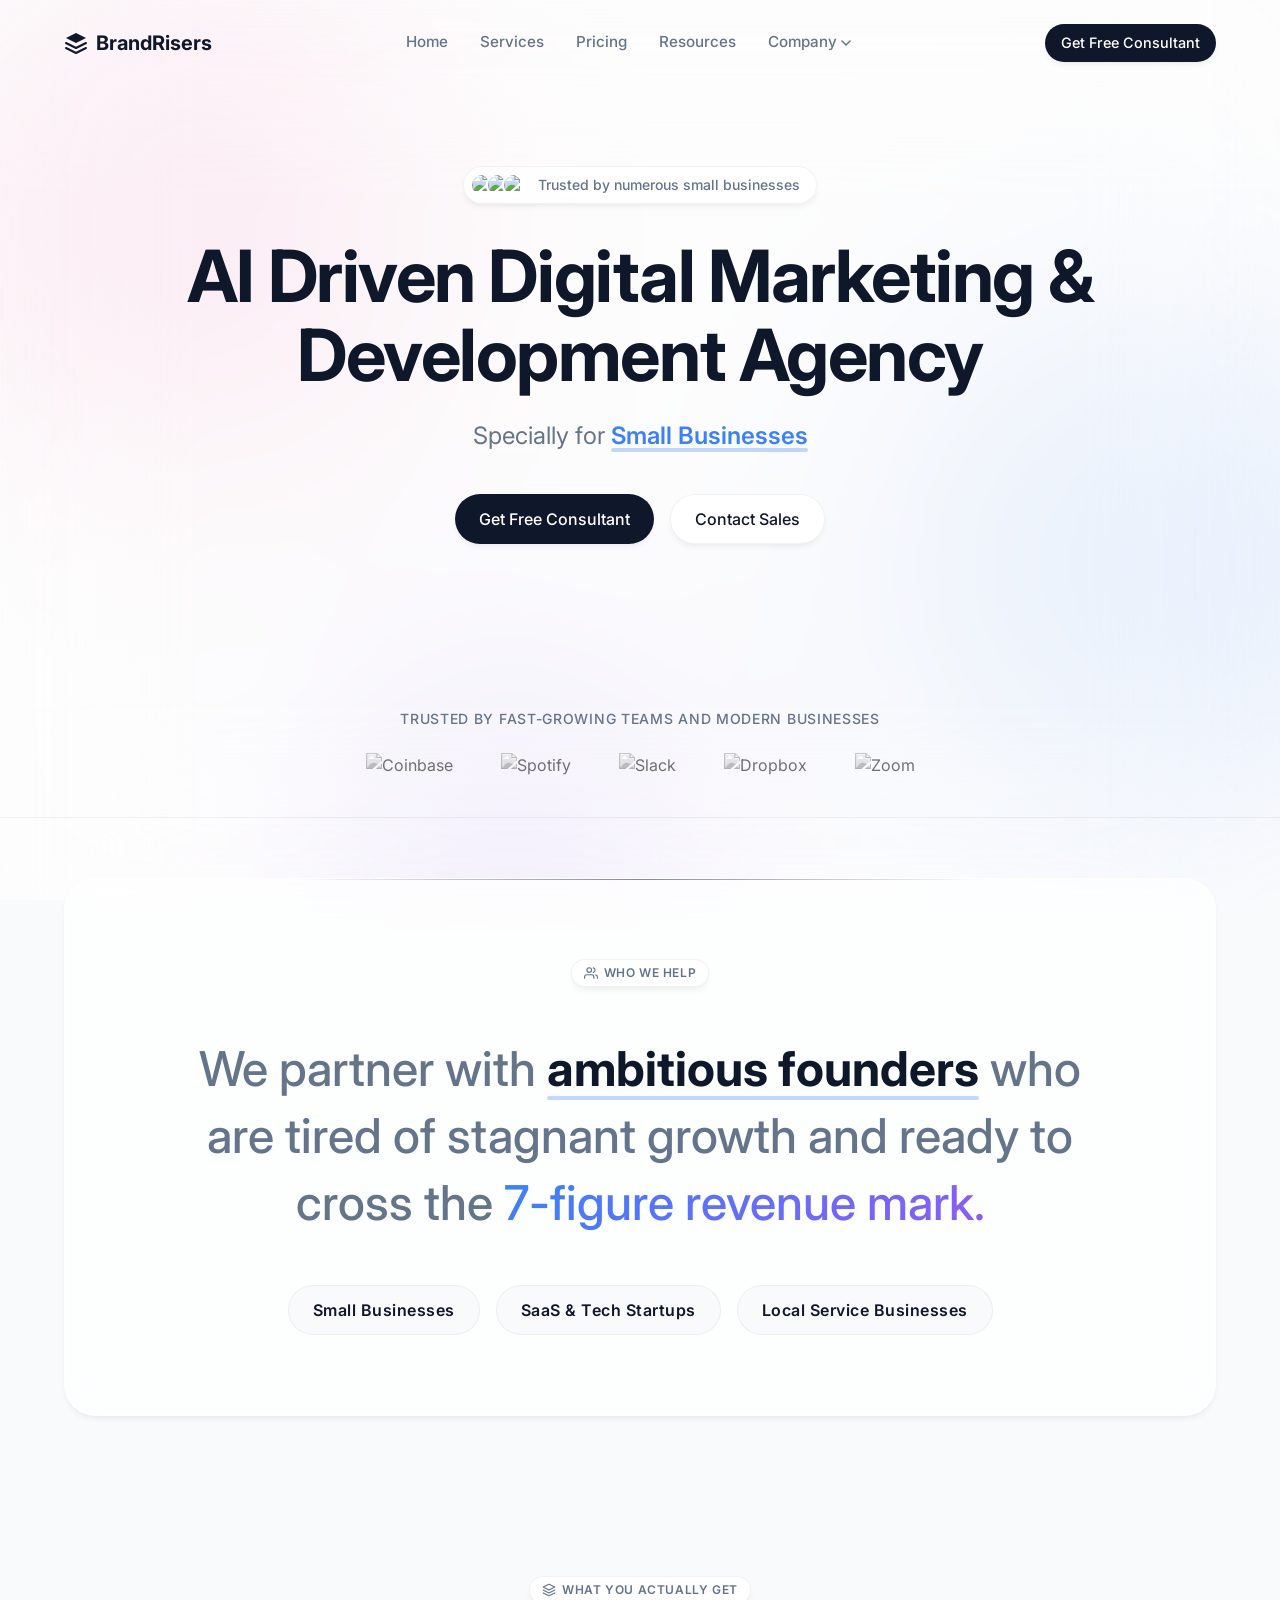
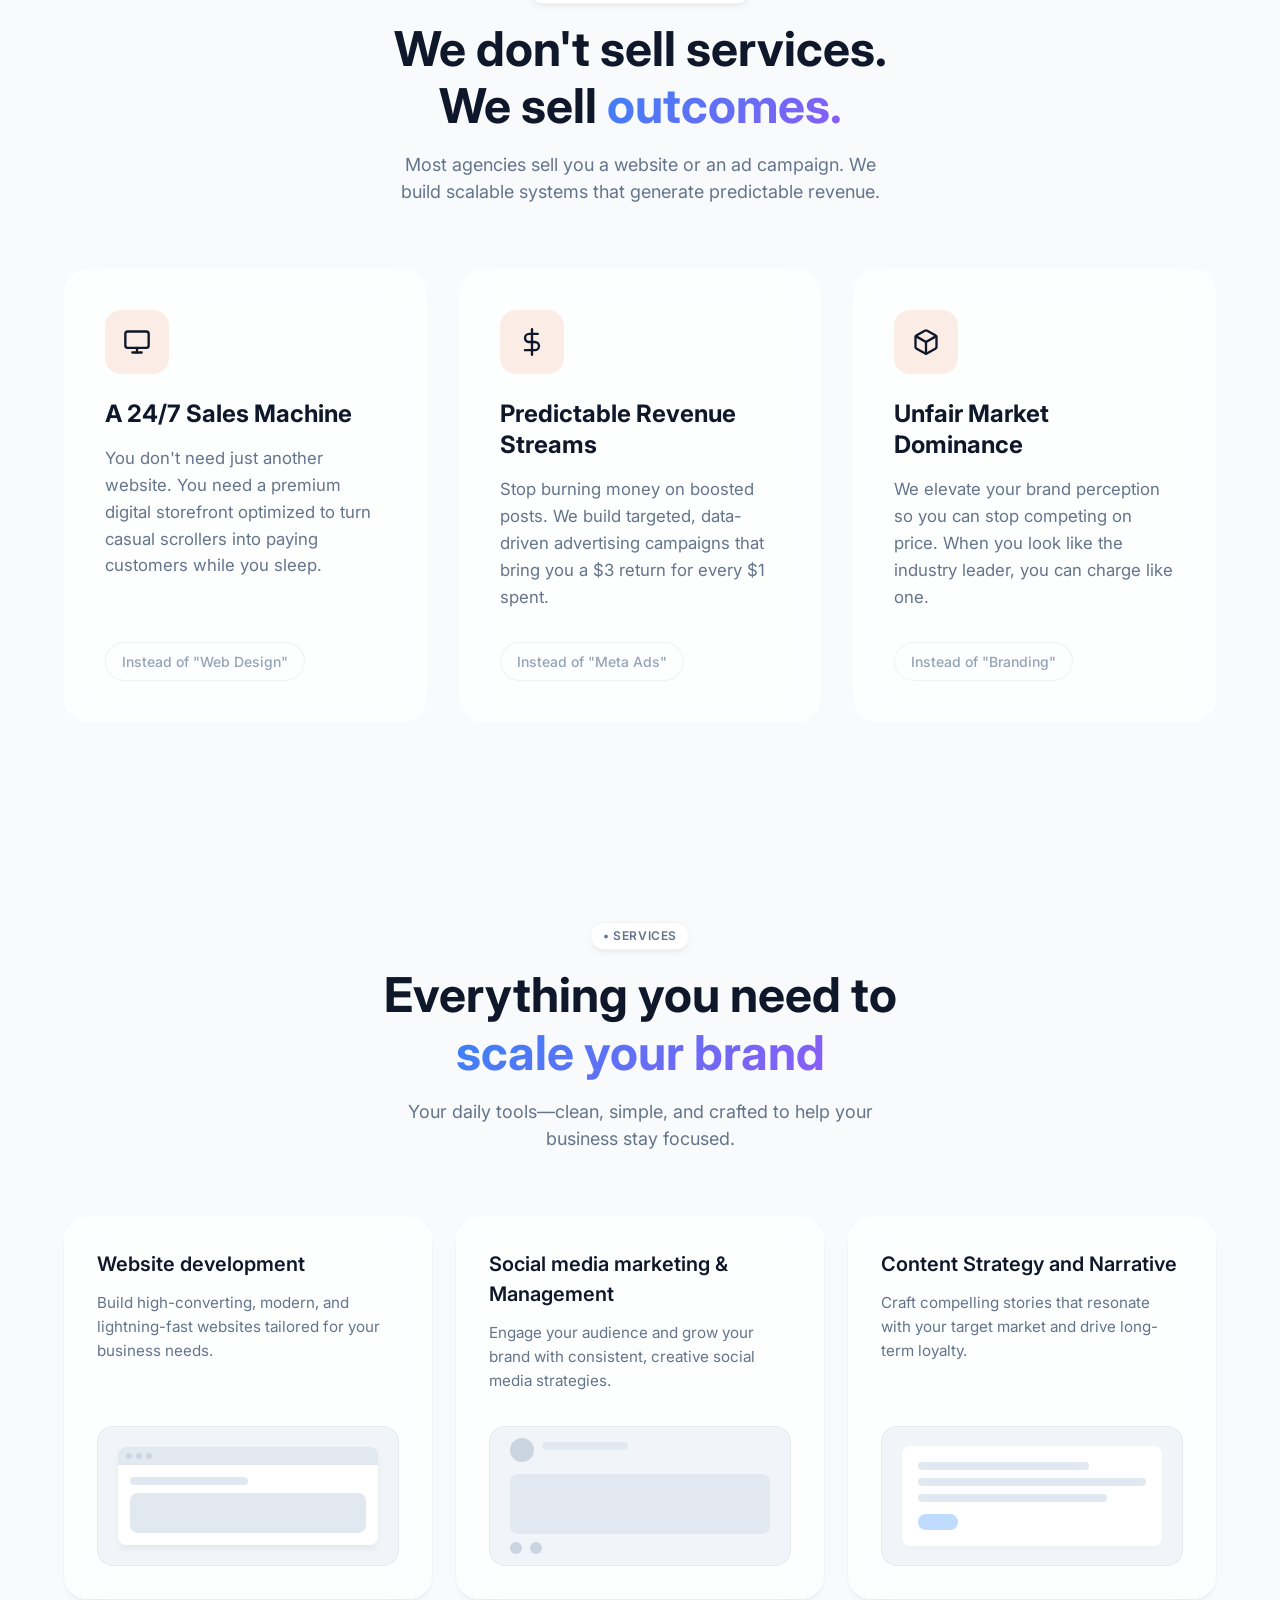
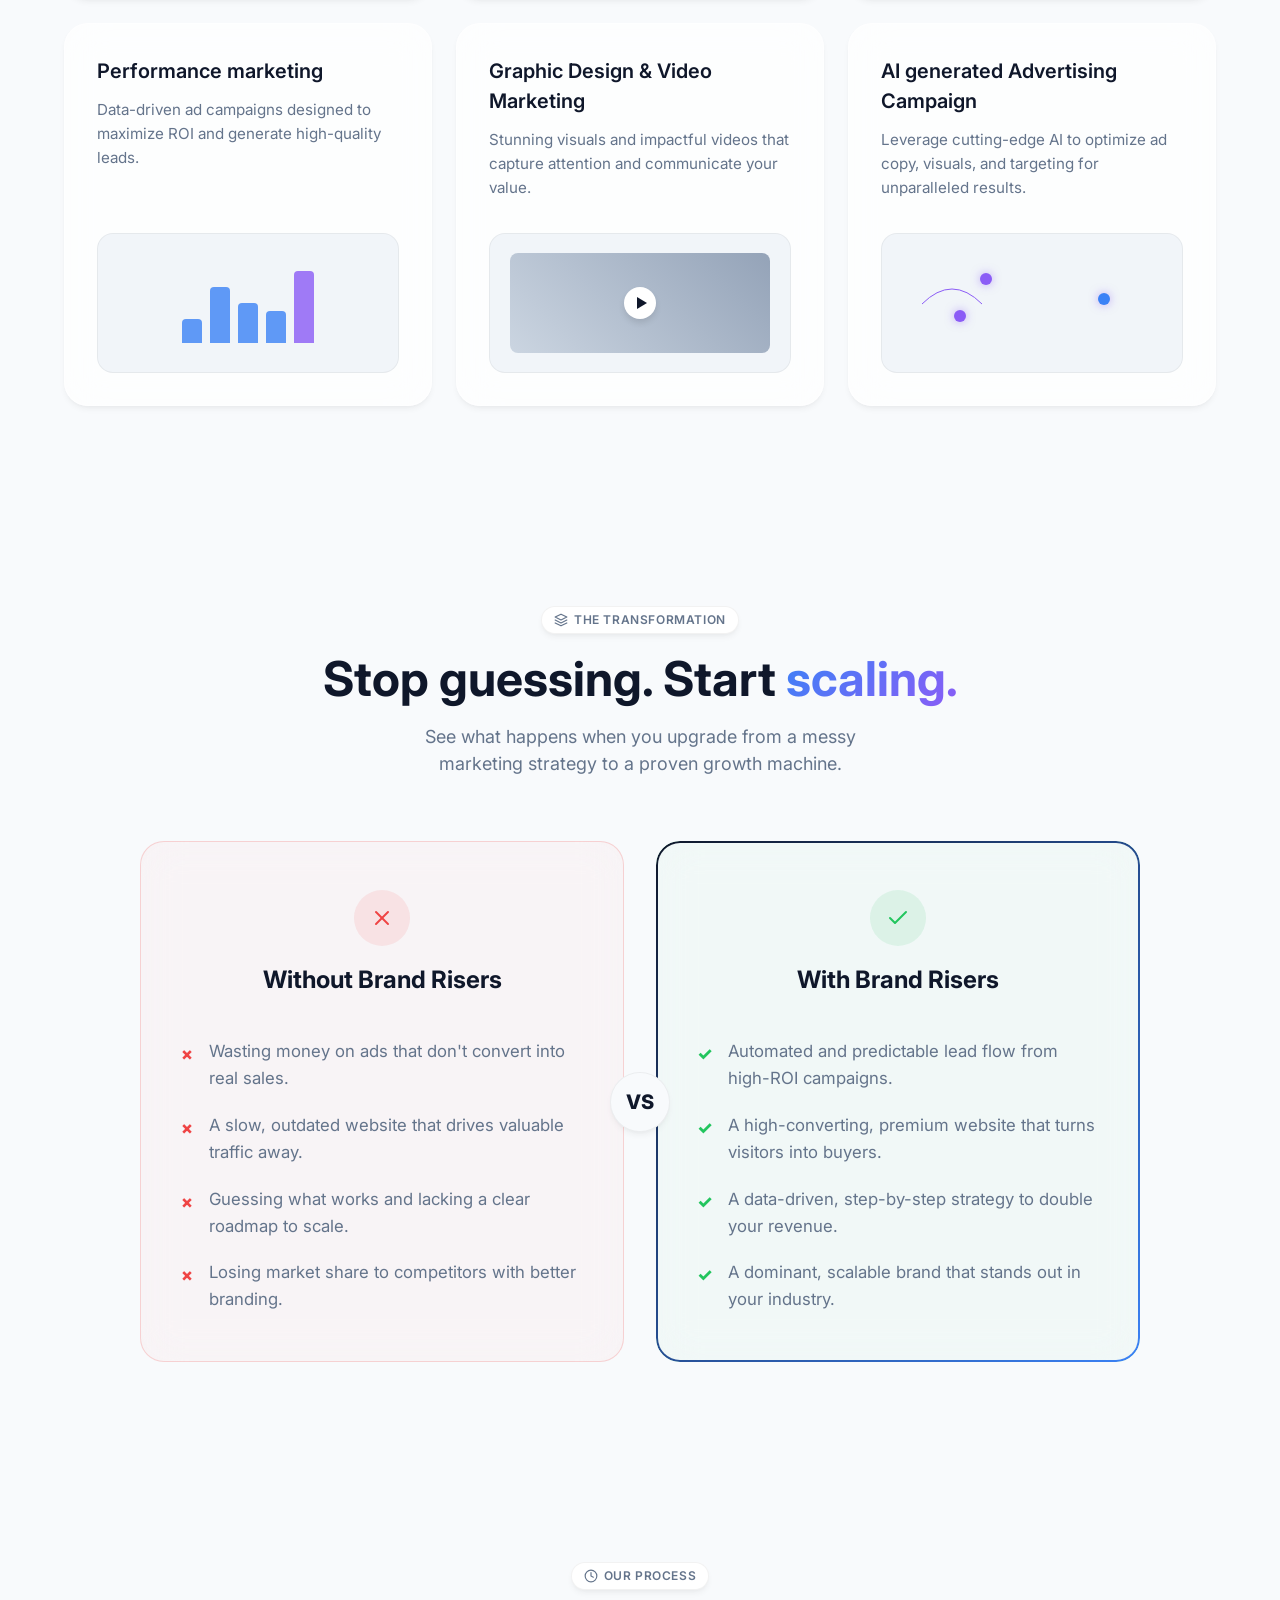
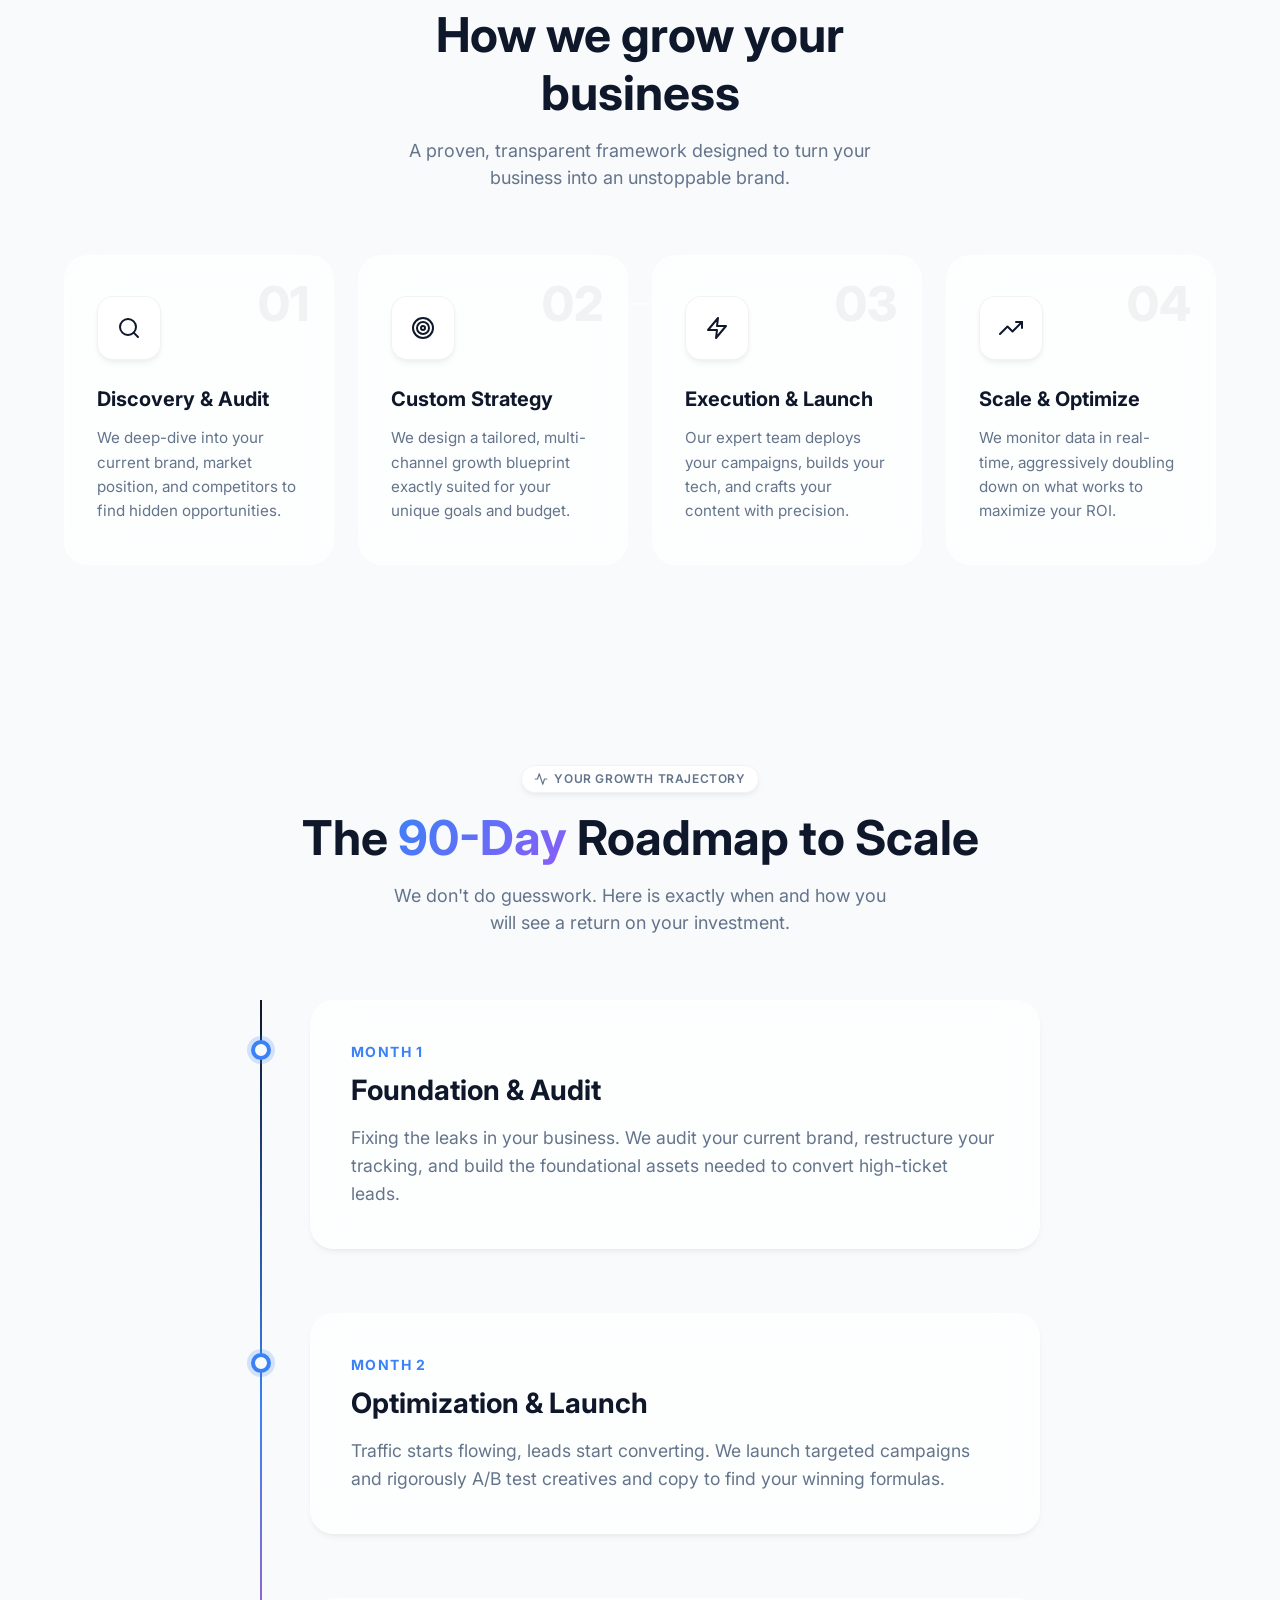
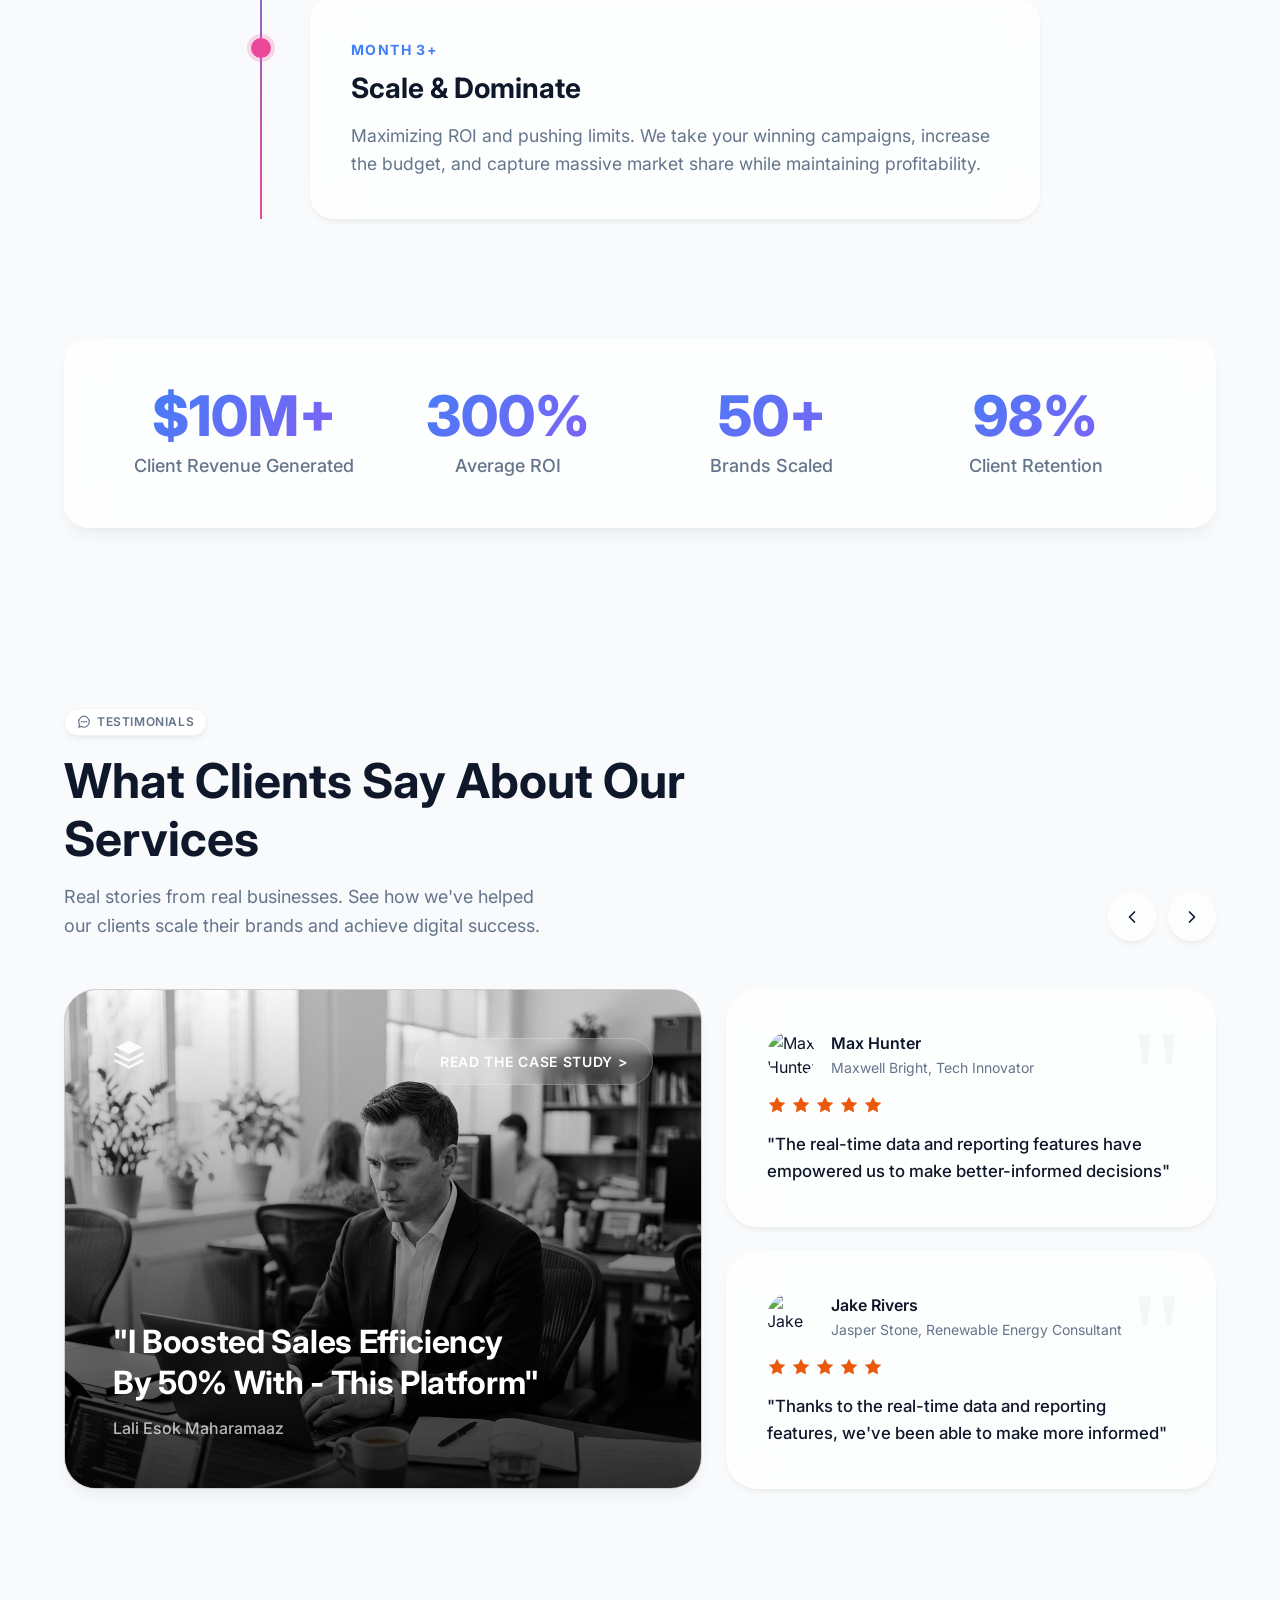
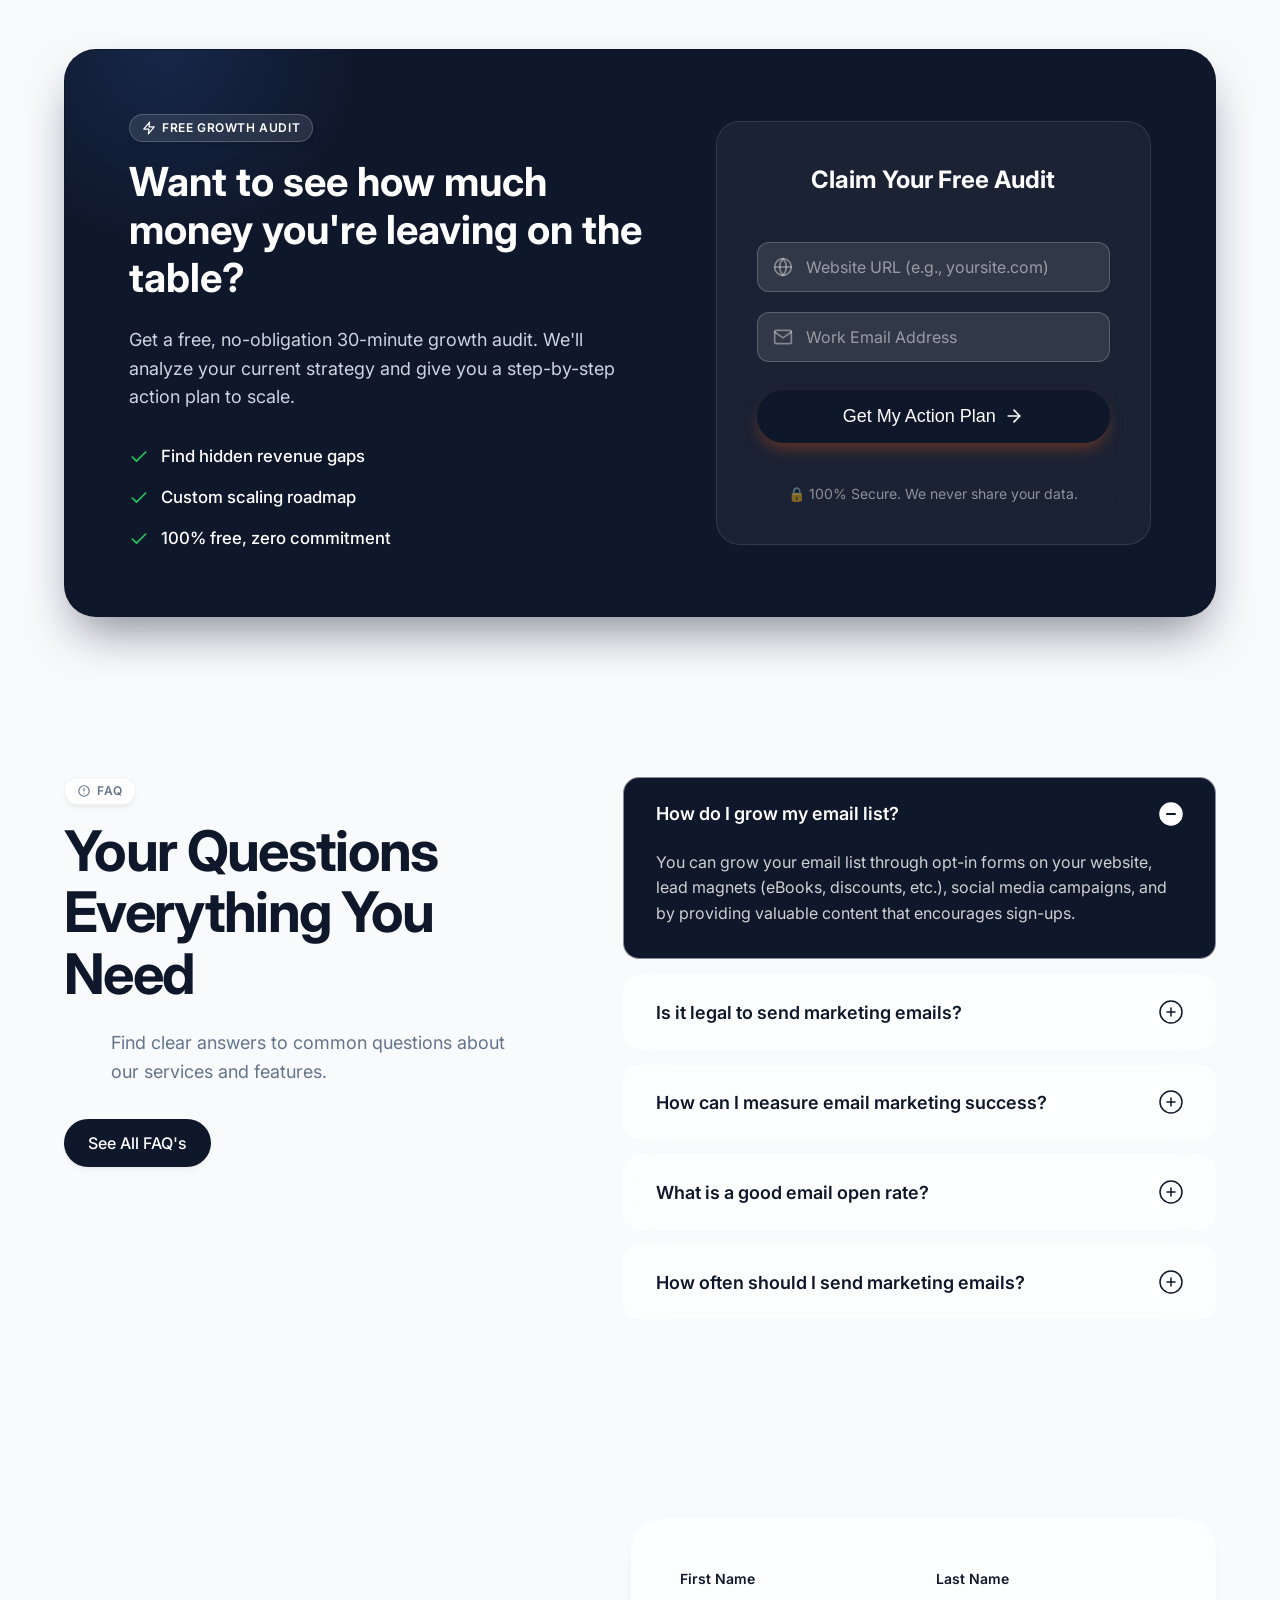
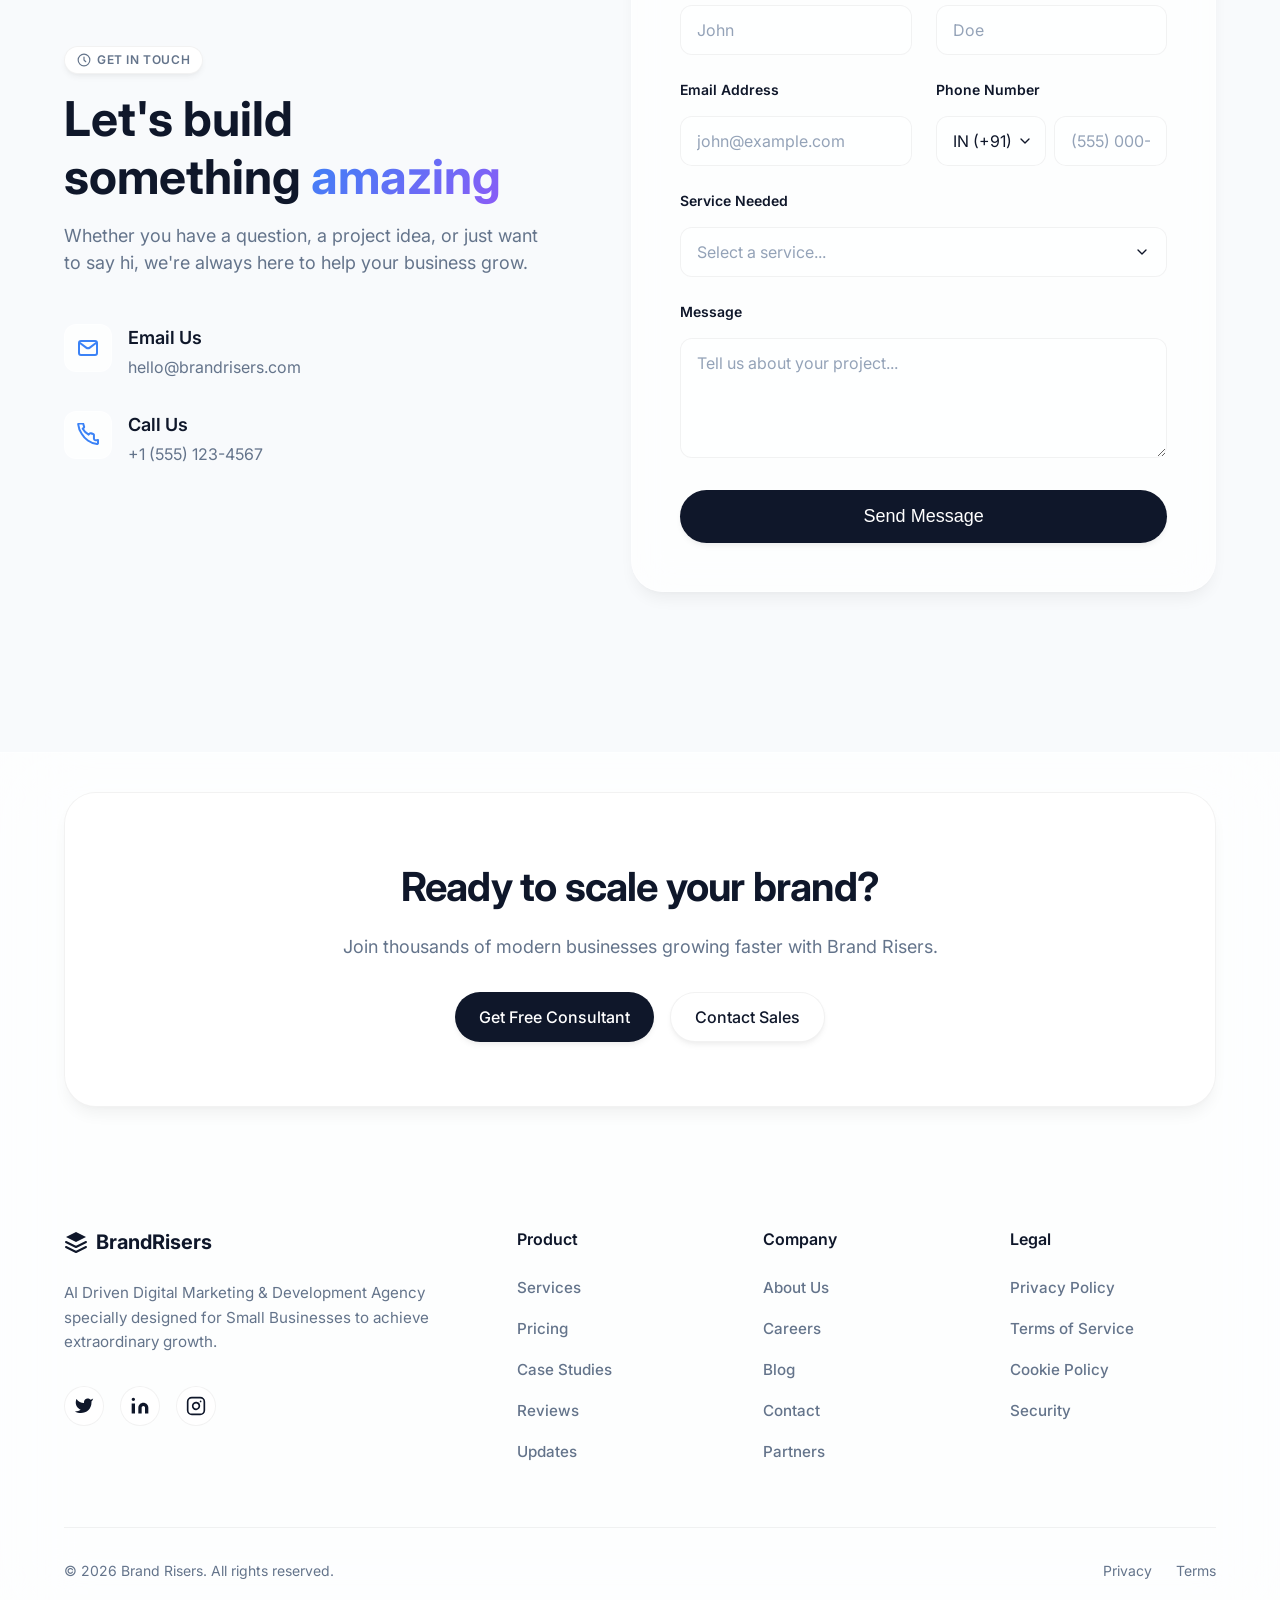
==== commit 372f54a6: "DV" ====
--- a/index.html
+++ b/index.html
@@ -292,18 +292,20 @@
                     </a>
 
                     <!-- Service 5 -->
-                    <div class="feature-card">
-                        <div class="feature-card-content">
-                            <h3 class="feature-title">Graphics design & Video Marking</h3>
-                            <p class="feature-desc">Stunning visuals and impactful videos that capture attention and
-                                communicate your value.</p>
-                        </div>
-                        <div class="feature-visual">
-                            <div class="mockup-video">
-                                <div class="play-button"></div>
-                            </div>
-                        </div>
-                    </div>
+                    <a href="design-video.html" style="text-decoration: none; color: inherit; display: block; grid-column: span 1;">
+                        <div class="feature-card" style="height: 100%;">
+                            <div class="feature-card-content">
+                                <h3 class="feature-title">Graphic Design & Video Marketing</h3>
+                                <p class="feature-desc">Stunning visuals and impactful videos that capture attention and
+                                    communicate your value.</p>
+                            </div>
+                            <div class="feature-visual">
+                                <div class="mockup-video">
+                                    <div class="play-button"></div>
+                                </div>
+                            </div>
+                        </div>
+                    </a>
 
                     <!-- Service 6 -->
                     <div class="feature-card">
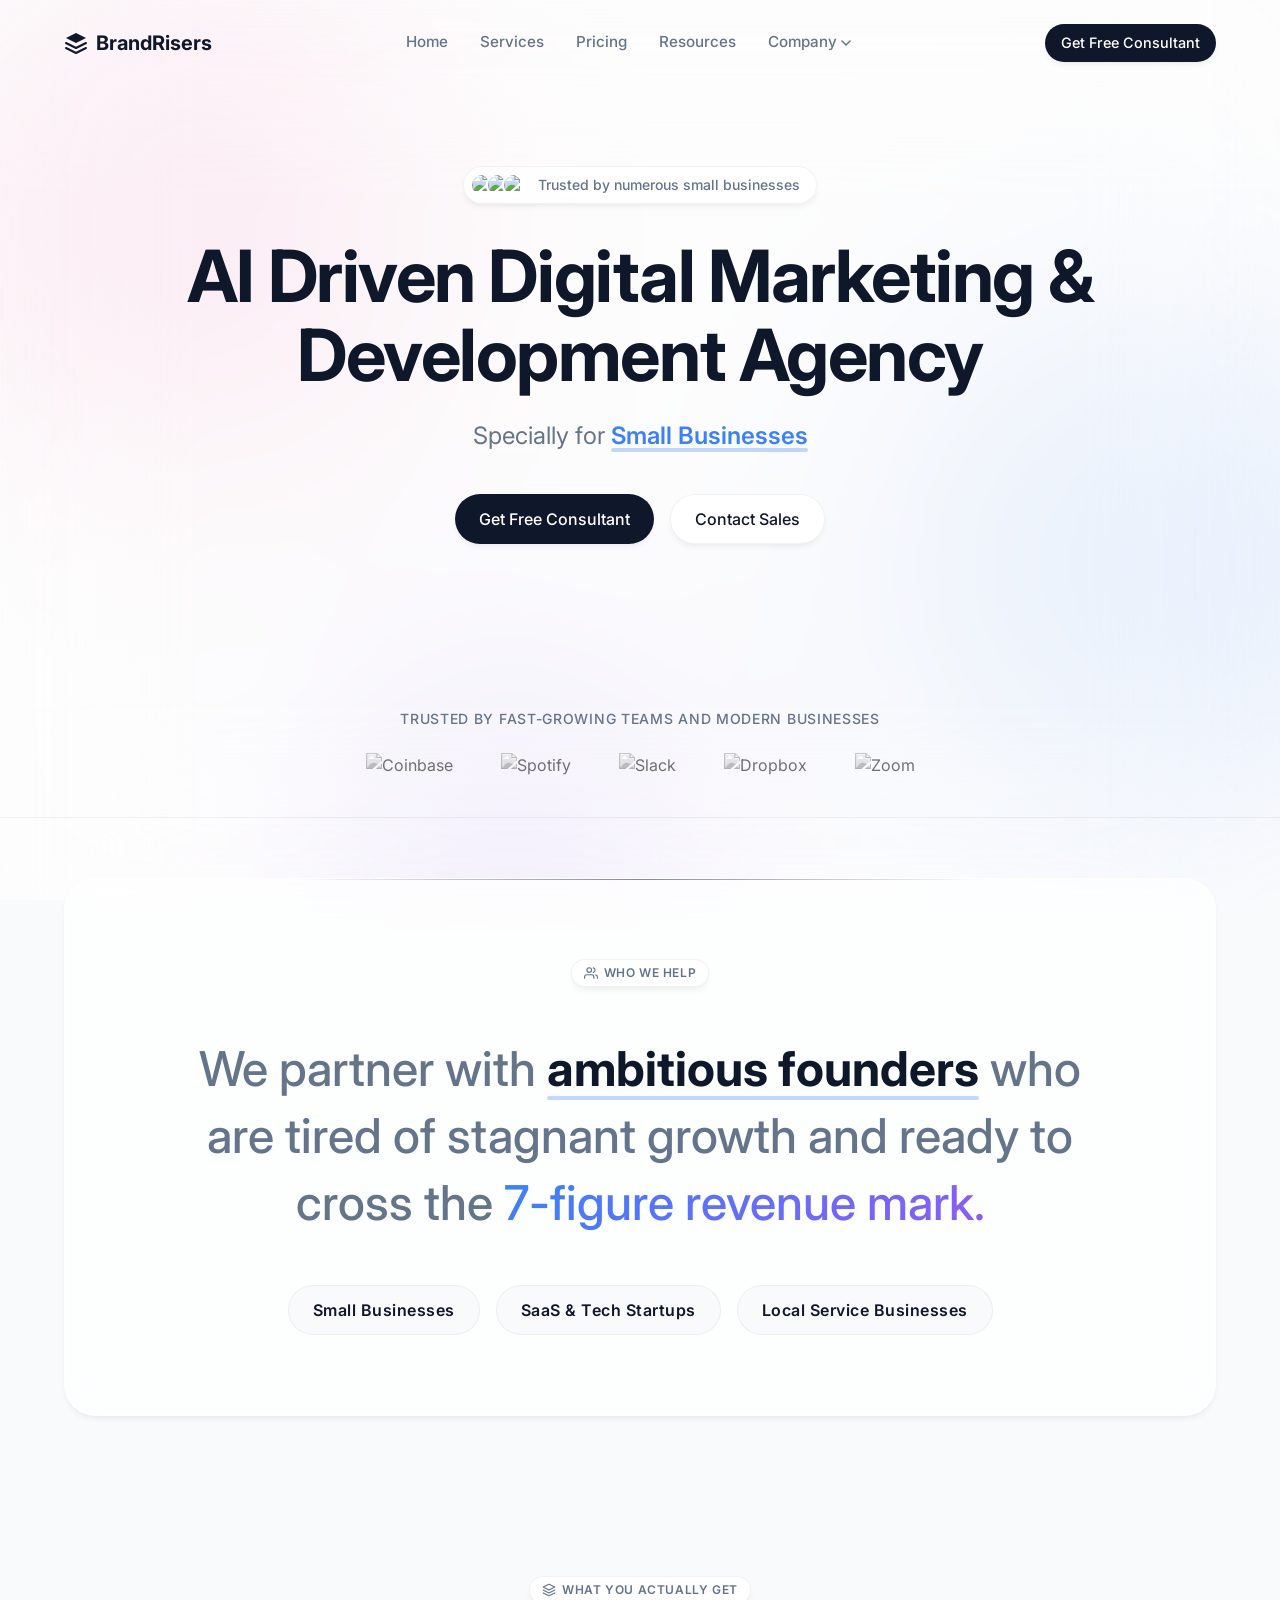
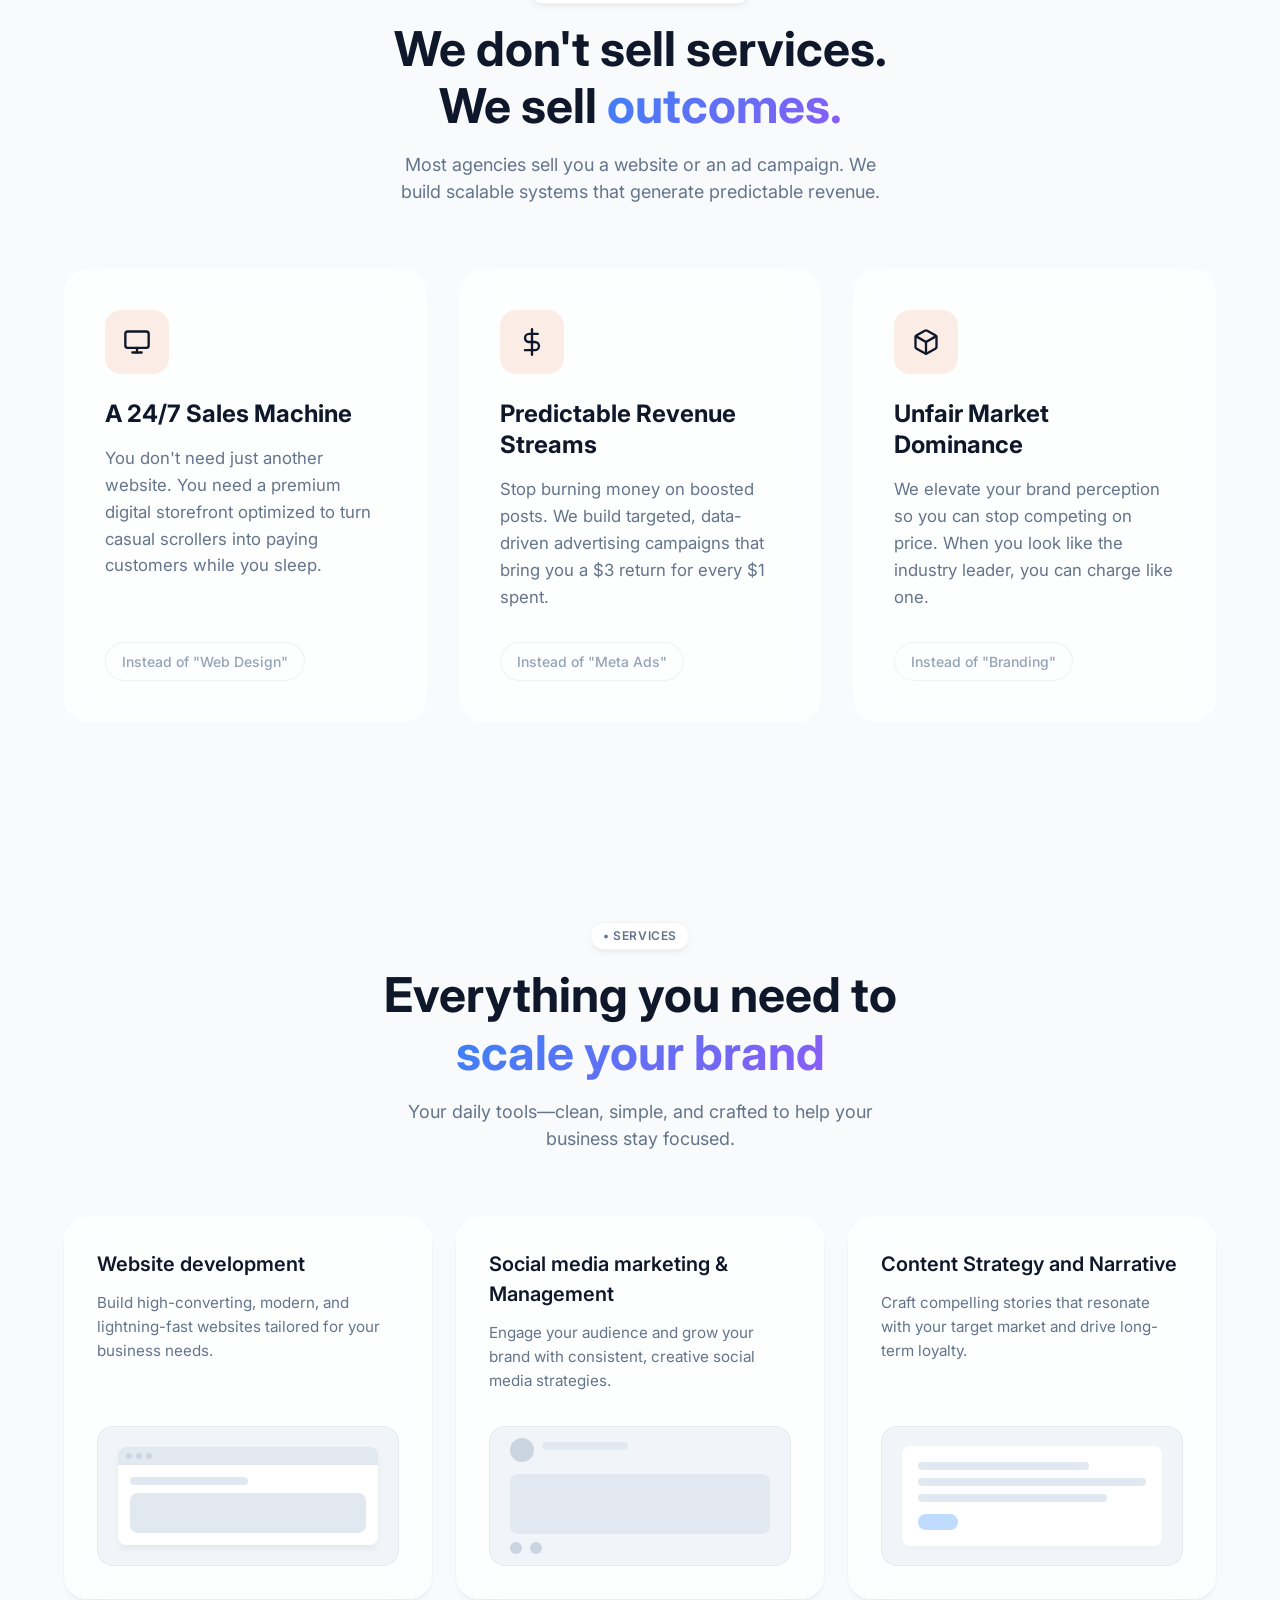
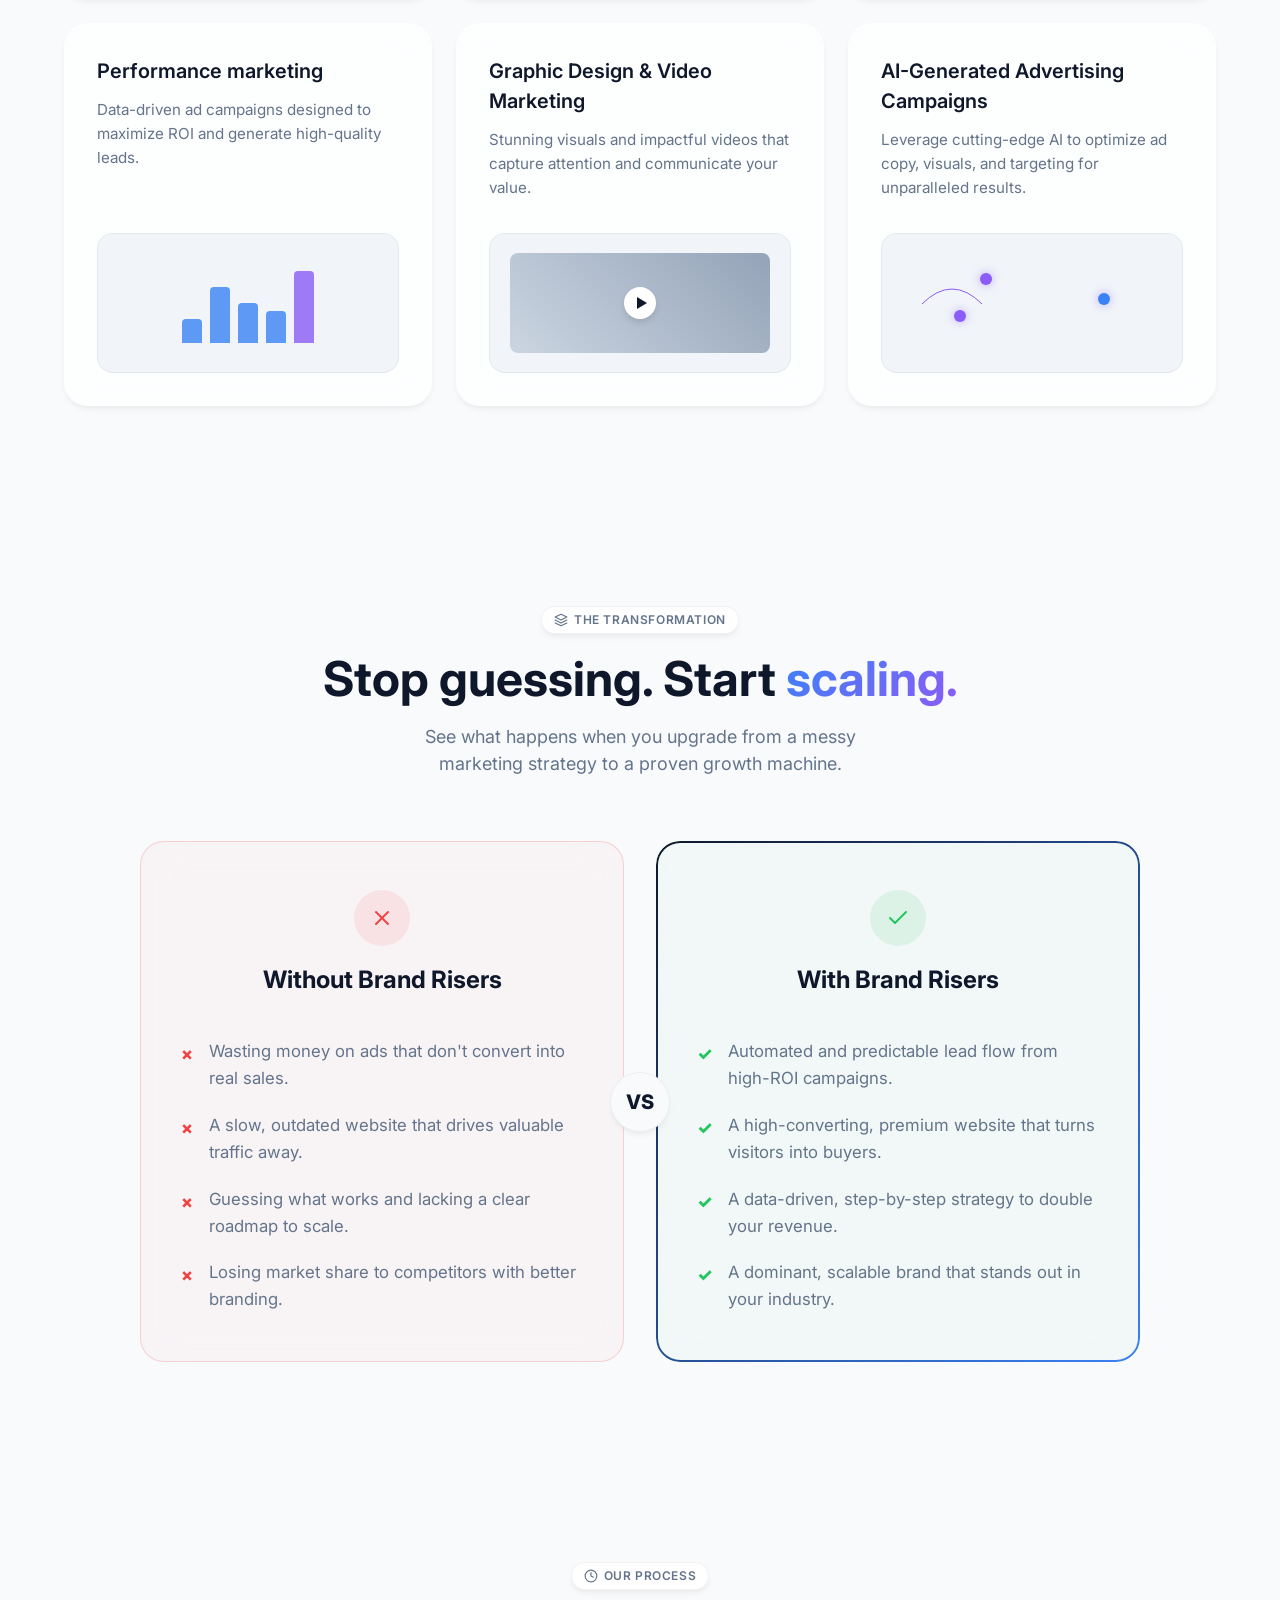
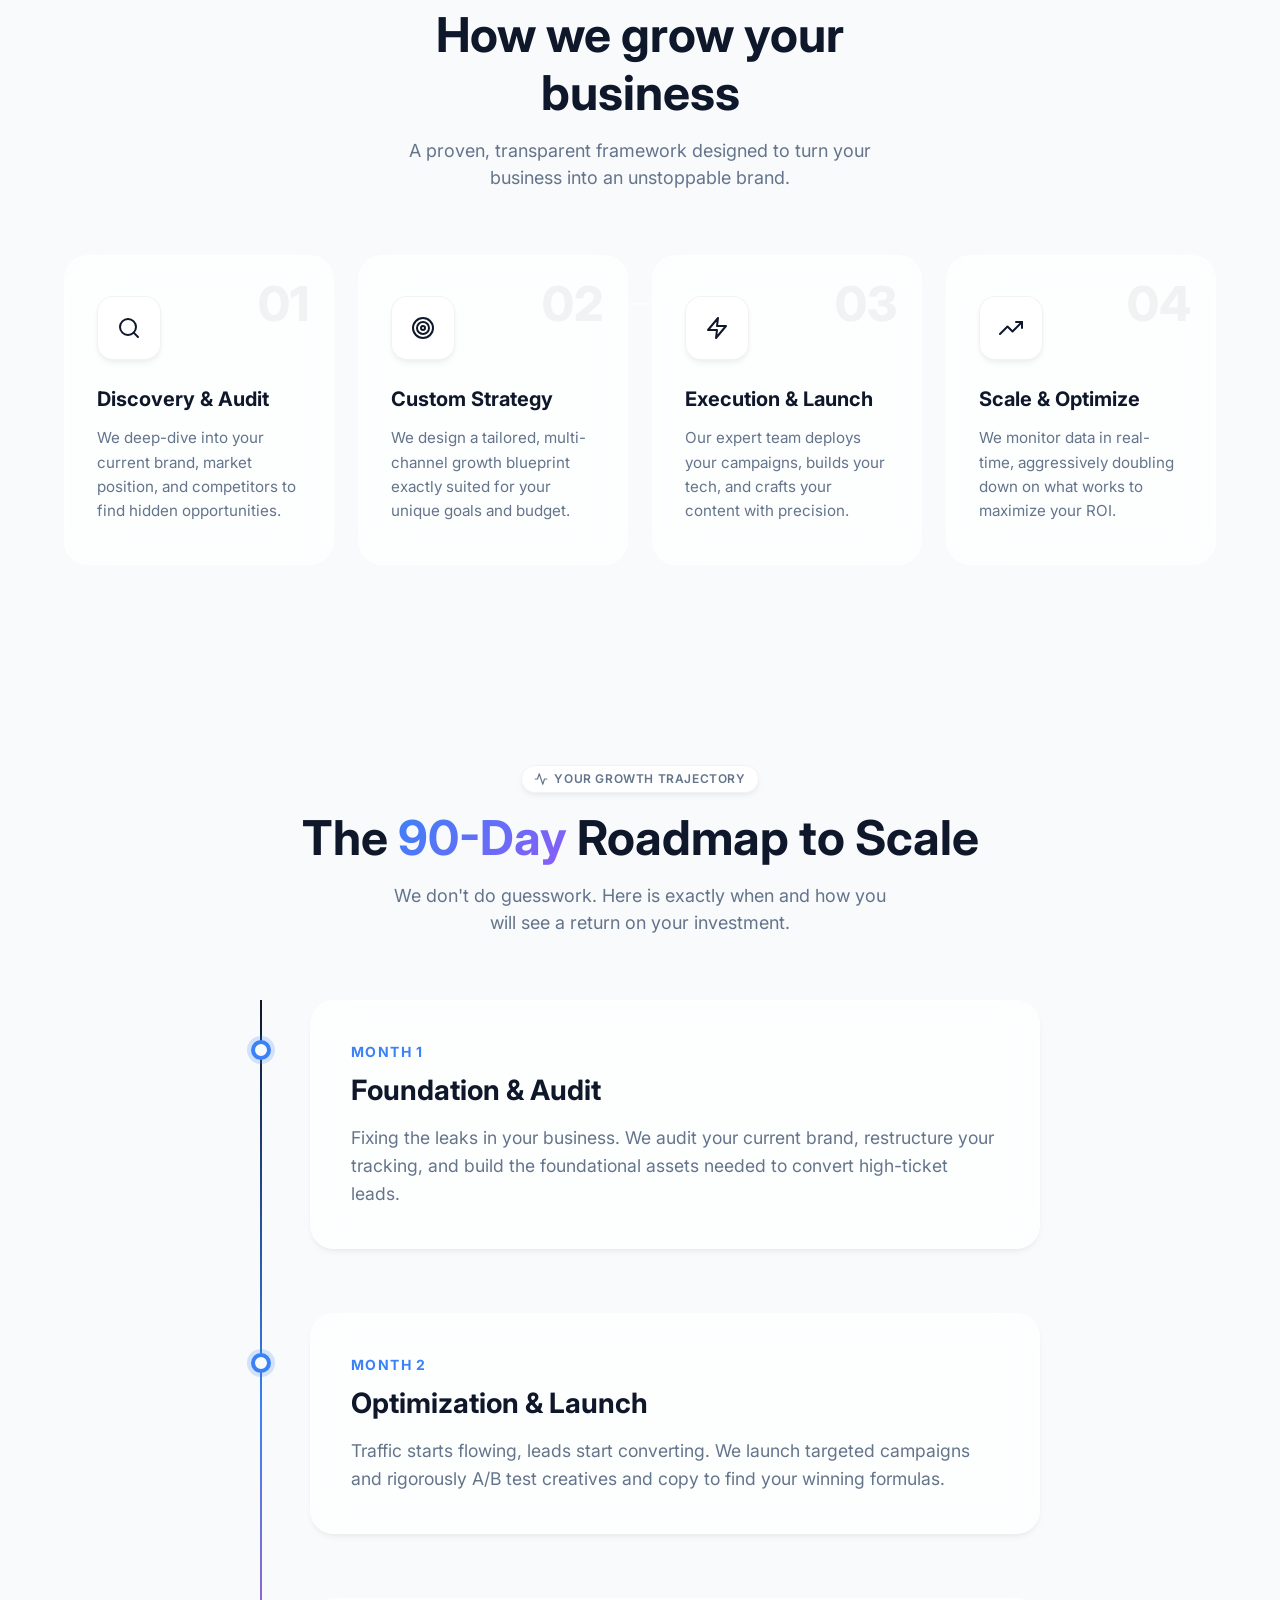
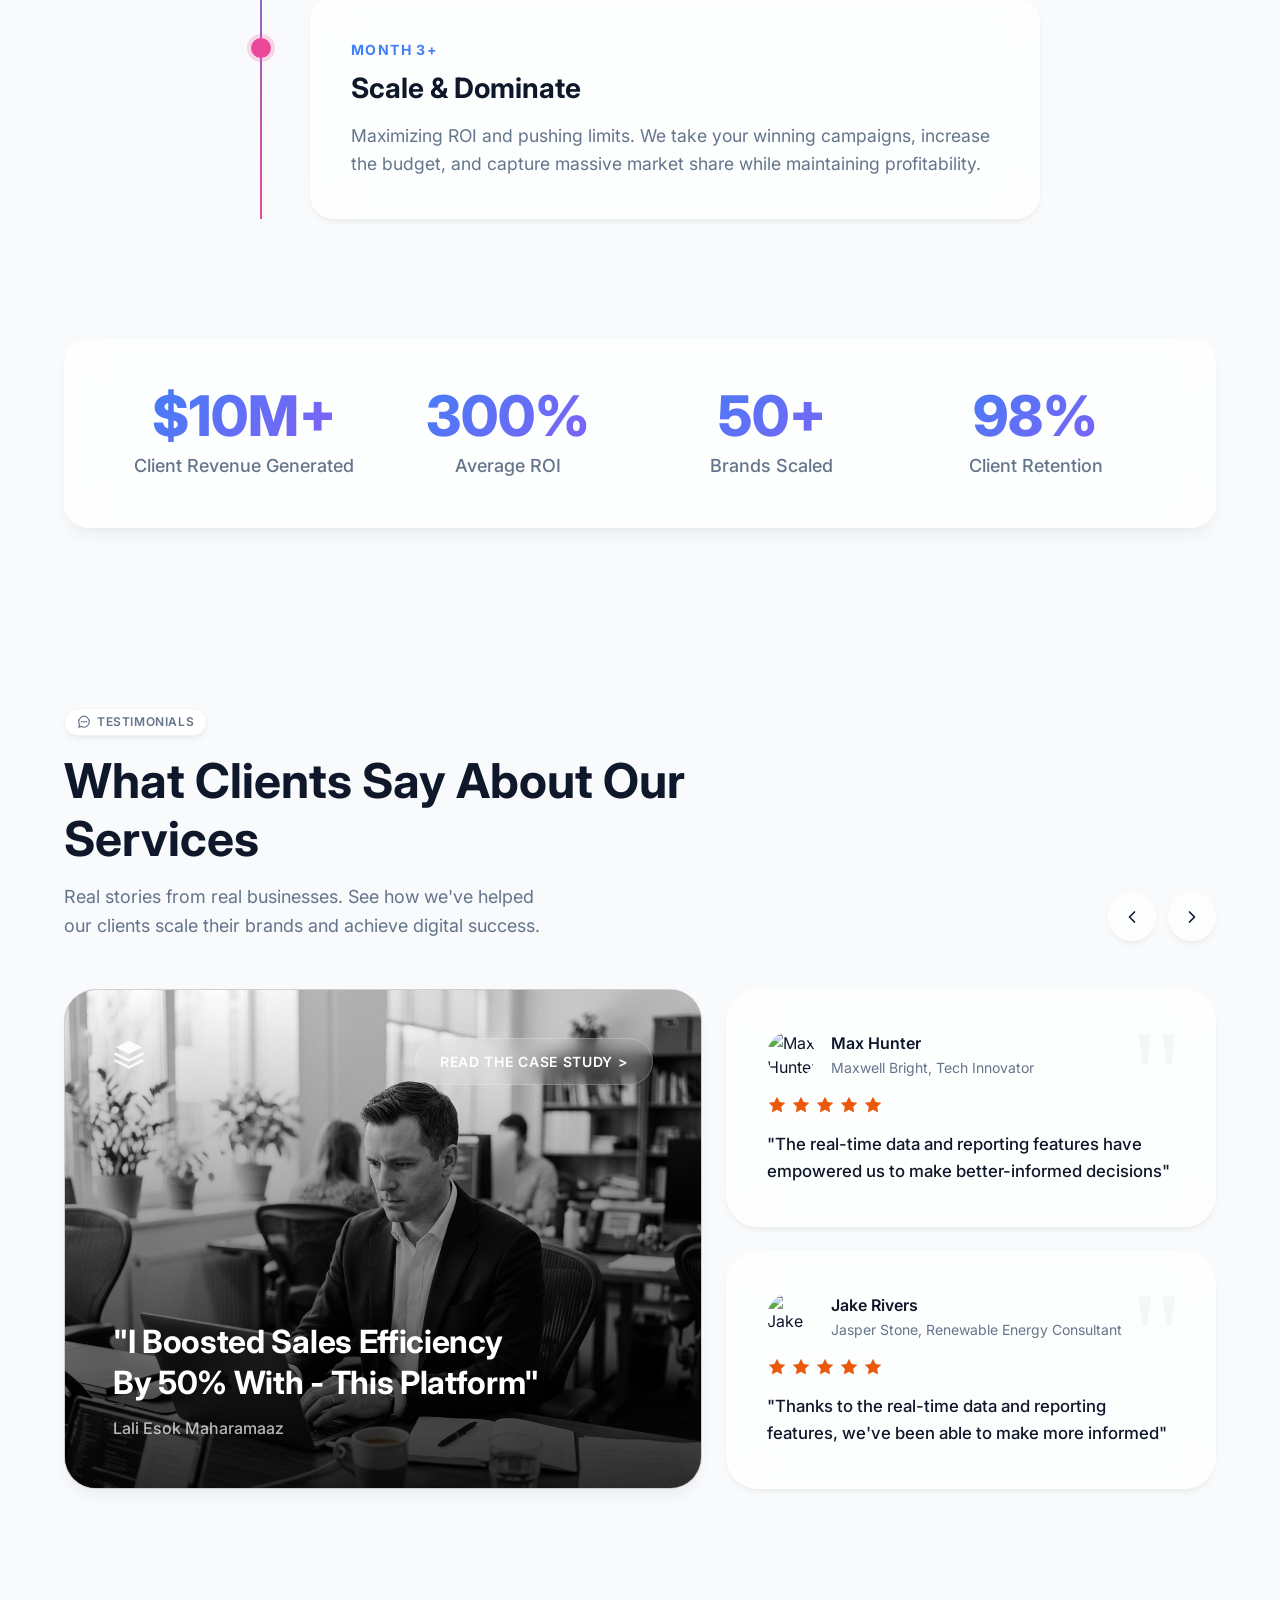
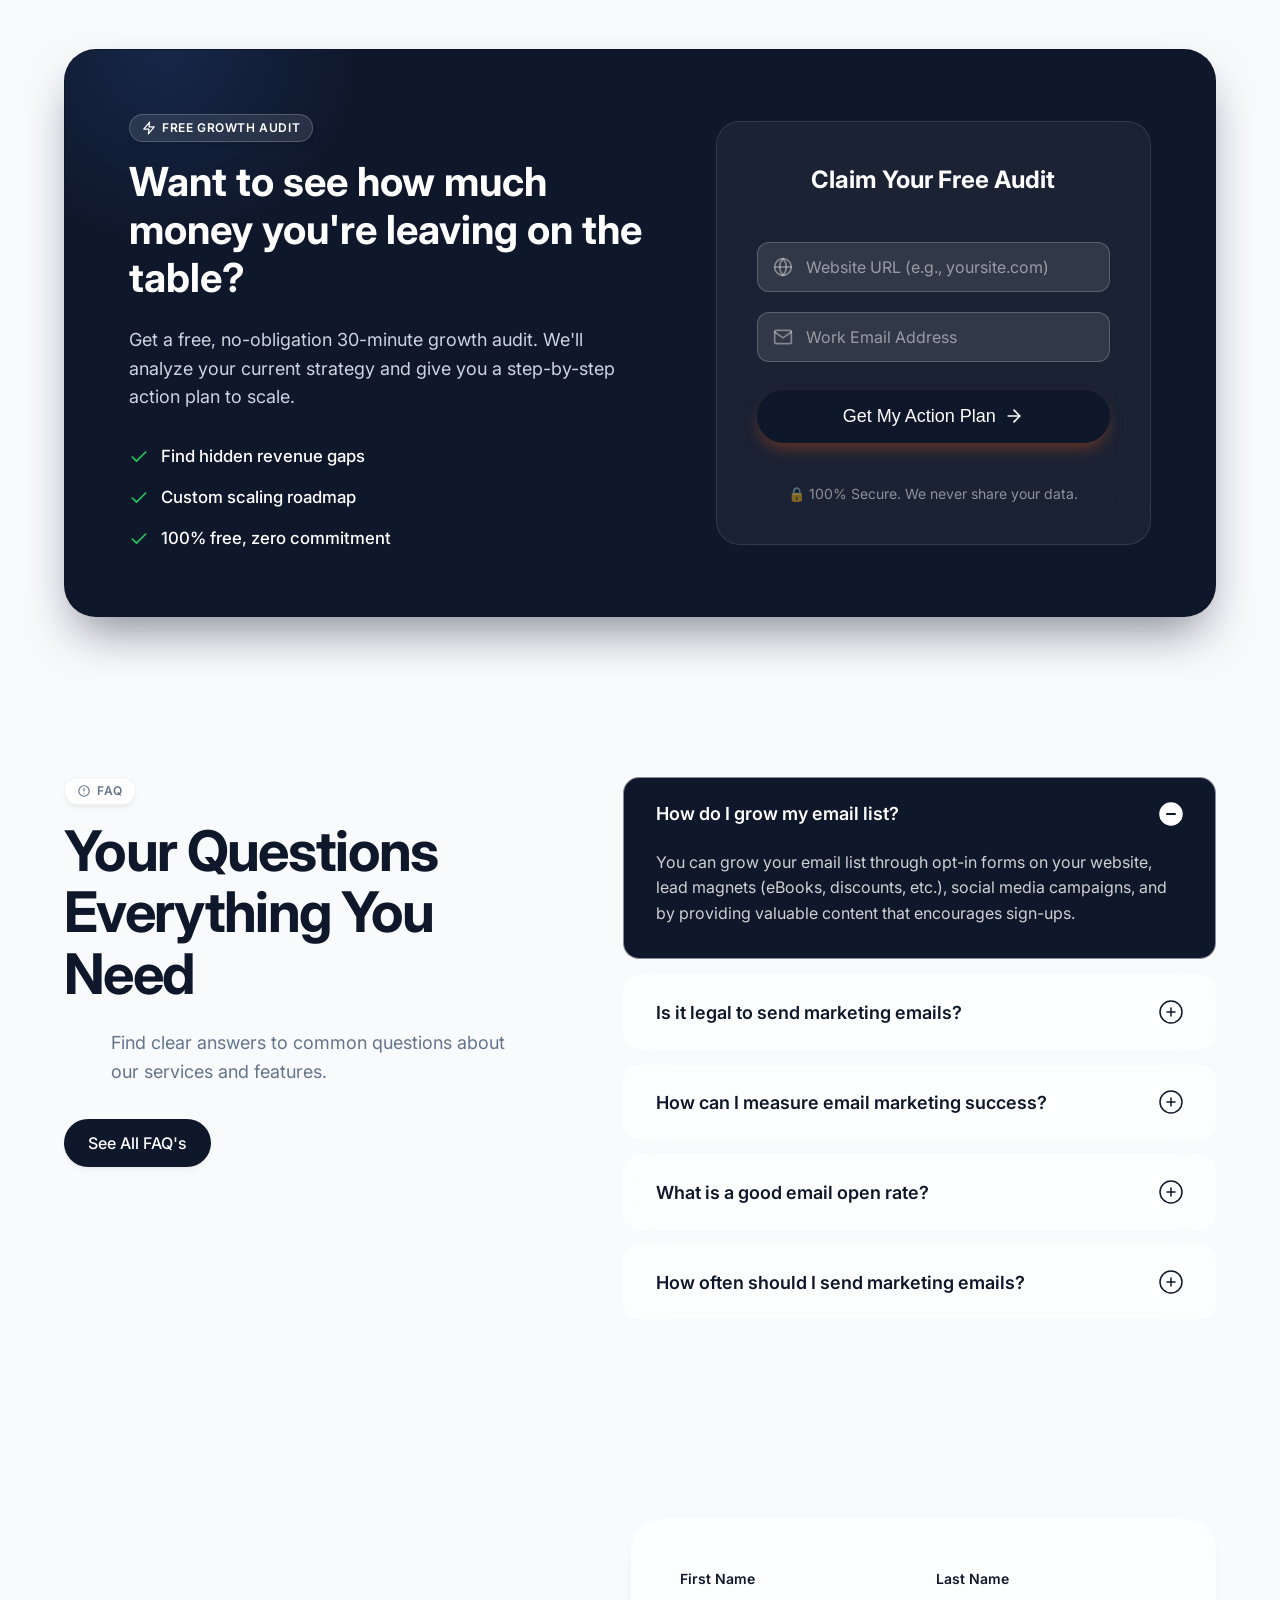
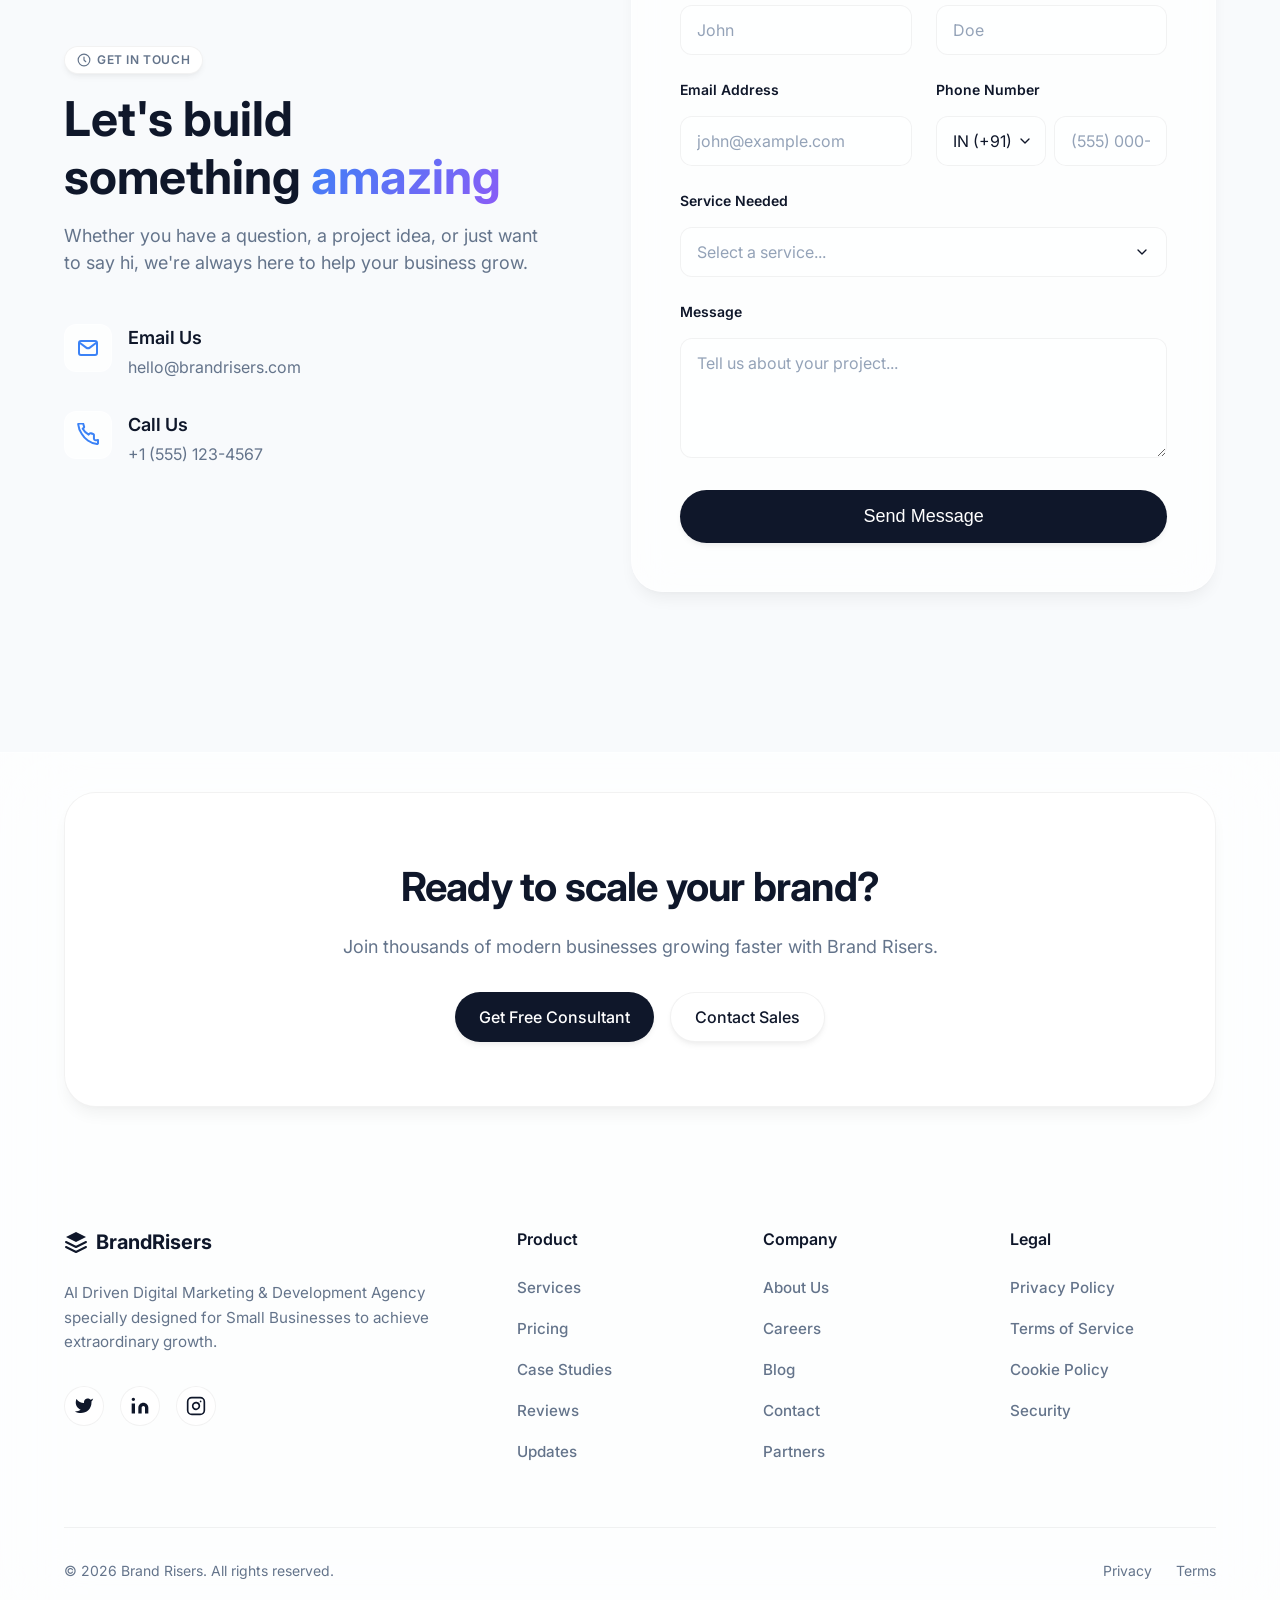
==== commit 4c6785c4: "Ai" ====
--- a/index.html
+++ b/index.html
@@ -308,23 +308,25 @@
                     </a>
 
                     <!-- Service 6 -->
-                    <div class="feature-card">
-                        <div class="feature-card-content">
-                            <h3 class="feature-title">AI generated Advertising Campaign</h3>
-                            <p class="feature-desc">Leverage cutting-edge AI to optimize ad copy, visuals, and targeting
-                                for unparalleled results.</p>
-                        </div>
-                        <div class="feature-visual">
-                            <div class="mockup-ai">
-                                <div class="ai-node n1"></div>
-                                <div class="ai-node n2"></div>
-                                <div class="ai-node n3"></div>
-                                <svg class="ai-lines" width="100%" height="100%">
-                                    <path d="M20,50 Q50,20 80,50" stroke="#8b5cf6" fill="transparent" />
-                                </svg>
-                            </div>
-                        </div>
-                    </div>
+                    <a href="ai-advertising.html" style="text-decoration: none; color: inherit; display: block; grid-column: span 1;">
+                        <div class="feature-card" style="height: 100%;">
+                            <div class="feature-card-content">
+                                <h3 class="feature-title">AI-Generated Advertising Campaigns</h3>
+                                <p class="feature-desc">Leverage cutting-edge AI to optimize ad copy, visuals, and targeting
+                                    for unparalleled results.</p>
+                            </div>
+                            <div class="feature-visual">
+                                <div class="mockup-ai">
+                                    <div class="ai-node n1"></div>
+                                    <div class="ai-node n2"></div>
+                                    <div class="ai-node n3"></div>
+                                    <svg class="ai-lines" width="100%" height="100%">
+                                        <path d="M20,50 Q50,20 80,50" stroke="#8b5cf6" fill="transparent" />
+                                    </svg>
+                                </div>
+                            </div>
+                        </div>
+                    </a>
 
                 </div>
             </div>
